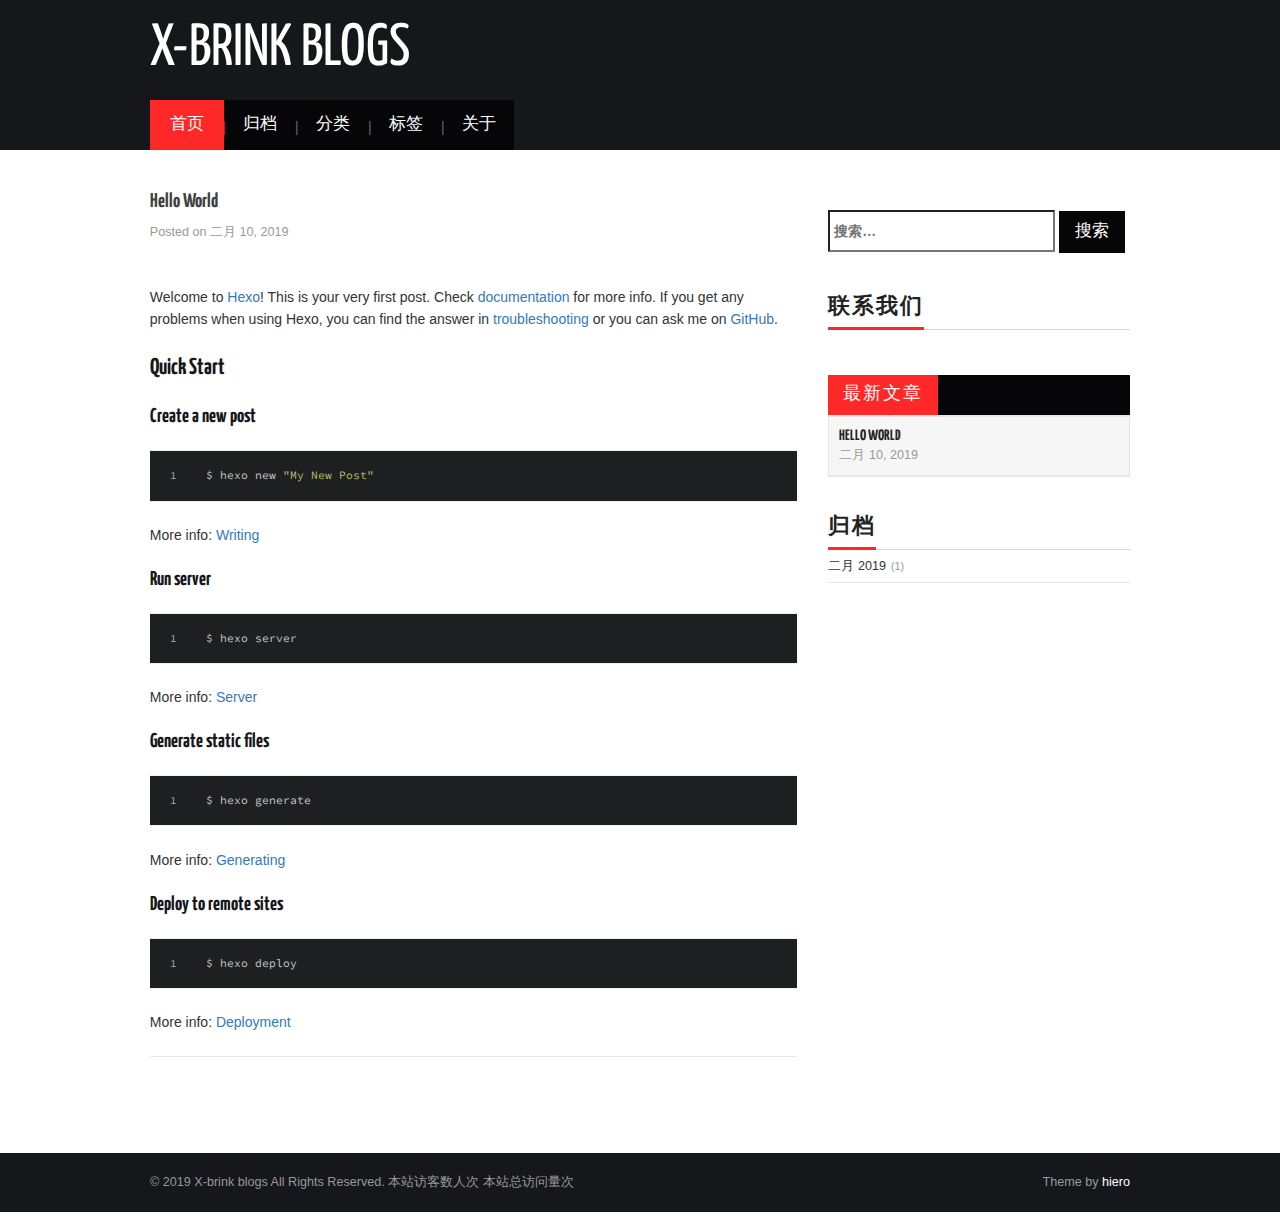
==== index.html @ fdfcb232 "Site updated: 2019-03-06 11:02:57" ====
<!DOCTYPE html>
<html>
<head><meta name="generator" content="Hexo 3.8.0">
  <meta charset="utf-8">

  <!-- PACE Progress Bar START -->
  
    <script src="https://raw.githubusercontent.com/HubSpot/pace/v1.0.2/pace.min.js"></script>
    <link rel="stylesheet" href="https://github.com/HubSpot/pace/raw/master/themes/orange/pace-theme-flash.css">
  
  

  <!-- PACE Progress Bar START -->

  
  <title>X-brink blogs</title>
  <meta name="viewport" content="width=device-width, initial-scale=1, maximum-scale=1">
  
  
  
  
  <meta property="og:type" content="website">
<meta property="og:title" content="X-brink blogs">
<meta property="og:url" content="http://yoursite.com/index.html">
<meta property="og:site_name" content="X-brink blogs">
<meta property="og:locale" content="zh-CN">
<meta name="twitter:card" content="summary">
<meta name="twitter:title" content="X-brink blogs">
  
    <link rel="alternate" href="/atom.xml" title="X-brink blogs" type="application/atom+xml">
  
  <link rel="icon" href="/css/images/favicon.ico">
  
    <link href="//fonts.googleapis.com/css?family=Source+Code+Pro" rel="stylesheet" type="text/css">
  
  <link href="https://fonts.googleapis.com/css?family=Open+Sans|Montserrat:700" rel="stylesheet" type="text/css">
  <link href="https://fonts.googleapis.com/css?family=Roboto:400,300,300italic,400italic" rel="stylesheet" type="text/css">
  <link href="https://cdn.bootcss.com/font-awesome/4.6.3/css/font-awesome.min.css" rel="stylesheet">
  <style type="text/css">
    @font-face{font-family:futura-pt;src:url(https://use.typekit.net/af/9749f0/00000000000000000001008f/27/l?subset_id=2&fvd=n5) format("woff2");font-weight:500;font-style:normal;}
    @font-face{font-family:futura-pt;src:url(https://use.typekit.net/af/90cf9f/000000000000000000010091/27/l?subset_id=2&fvd=n7) format("woff2");font-weight:500;font-style:normal;}
    @font-face{font-family:futura-pt;src:url(https://use.typekit.net/af/8a5494/000000000000000000013365/27/l?subset_id=2&fvd=n4) format("woff2");font-weight:lighter;font-style:normal;}
    @font-face{font-family:futura-pt;src:url(https://use.typekit.net/af/d337d8/000000000000000000010095/27/l?subset_id=2&fvd=i4) format("woff2");font-weight:400;font-style:italic;}</style>
    
  <link rel="stylesheet" id="athemes-headings-fonts-css" href="//fonts.googleapis.com/css?family=Yanone+Kaffeesatz%3A200%2C300%2C400%2C700&amp;ver=4.6.1" type="text/css" media="all">
  <link rel="stylesheet" href="/css/style.css">

  <script src="https://code.jquery.com/jquery-3.1.1.min.js"></script>

  <!-- Bootstrap core CSS -->
  <link rel="stylesheet" href="https://netdna.bootstrapcdn.com/bootstrap/3.0.2/css/bootstrap.min.css">
  <link rel="stylesheet" href="/css/hiero.css">
  <link rel="stylesheet" href="/css/glyphs.css">
  

  <!-- Custom CSS -->
  <link rel="stylesheet" href="/css/my.css">
  <!-- Google Adsense -->
  
</head>
</html>
<script>
var themeMenus = {};

  themeMenus["/"] = "首页"; 

  themeMenus["/archives"] = "归档"; 

  themeMenus["/categories"] = "分类"; 

  themeMenus["/tags"] = "标签"; 

  themeMenus["/about"] = "关于"; 

</script>


  <body>


  <header id="allheader" class="site-header" role="banner">
  <div class="clearfix container">
      <div class="site-branding">

          <h1 class="site-title">
            
              <a href="/" title="X-brink blogs" rel="home"> X-brink blogs </a>
            
          </h1>

          
            
          <nav id="main-navigation" class="main-navigation" role="navigation">
            <a class="nav-open">Menu</a>
            <a class="nav-close">Close</a>
            <div class="clearfix sf-menu">

              <ul id="main-nav" class="nmenu sf-js-enabled">
                    
                      <li class="menu-item menu-item-type-custom menu-item-object-custom menu-item-home menu-item-1663"> <a class="" href="/">首页</a> </li>
                    
                      <li class="menu-item menu-item-type-custom menu-item-object-custom menu-item-home menu-item-1663"> <a class="" href="/archives">归档</a> </li>
                    
                      <li class="menu-item menu-item-type-custom menu-item-object-custom menu-item-home menu-item-1663"> <a class="" href="/categories">分类</a> </li>
                    
                      <li class="menu-item menu-item-type-custom menu-item-object-custom menu-item-home menu-item-1663"> <a class="" href="/tags">标签</a> </li>
                    
                      <li class="menu-item menu-item-type-custom menu-item-object-custom menu-item-home menu-item-1663"> <a class="" href="/about">关于</a> </li>
                    
              </ul>
            </div>
          </nav>


      </div>
  </div>
</header>


  <div id="originBgDiv" style="background: #fff; width: 100%;">

      <div style="max-height:600px; overflow: hidden;  display: flex; display: -webkit-flex; align-items: center;">
        <img id="originBg" width="100%" alt="" src="">
      </div>

  </div>

  <script>
  function setAboutIMG(){
      var imgUrls = "css/images/pose.jpg,https://source.unsplash.com/collection/954550/1920x1080".split(",");
      var random = Math.floor((Math.random() * imgUrls.length ));
      if (imgUrls[random].startsWith('http') || imgUrls[random].indexOf('://') >= 0) {
        document.getElementById("originBg").src=imgUrls[random];
      } else {
        document.getElementById("originBg").src='/' + imgUrls[random];
      }
  }
  bgDiv=document.getElementById("originBgDiv");
  if(location.pathname.match('about')){
    setAboutIMG();
    bgDiv.style.display='block';
  }else{
    bgDiv.style.display='none';
  }
  </script>



  <div id="container">
    <div id="wrap">
            
      <div id="content" class="outer">
        
          <section id="main">
  
    <article id="post-hello-world" class="article article-type-post" itemscope="" itemprop="blogPost">
  <div id="articleInner" class="clearfix post-1016 post type-post status-publish format-standard has-post-thumbnail hentry category-template-2 category-uncategorized tag-codex tag-edge-case tag-featured-image tag-image tag-template">
    
    
      <header class="article-header">
        
  
    <h1 class="thumb" itemprop="name">
      <a class="article-title" href="/2019/02/10/hello-world/">Hello World</a>
    </h1>
  

      </header>
    
    <div class="article-meta">
      
	Posted on <a href="/2019/02/10/hello-world/" class="article-date">
	  <time datetime="2019-02-10T03:31:06.310Z" itemprop="datePublished">二月 10, 2019</time>
	</a>

      
    </div>
    <div class="article-entry" itemprop="articleBody">
      
        <p>Welcome to <a href="https://hexo.io/" target="_blank" rel="noopener">Hexo</a>! This is your very first post. Check <a href="https://hexo.io/docs/" target="_blank" rel="noopener">documentation</a> for more info. If you get any problems when using Hexo, you can find the answer in <a href="https://hexo.io/docs/troubleshooting.html" target="_blank" rel="noopener">troubleshooting</a> or you can ask me on <a href="https://github.com/hexojs/hexo/issues" target="_blank" rel="noopener">GitHub</a>.<br><img src="http://images0.cnitblog.com/cnitblog_com/lily/1972/o_OOBase.gif" alt=""></p>
<h2 id="Quick-Start"><a href="#Quick-Start" class="headerlink" title="Quick Start"></a>Quick Start</h2><h3 id="Create-a-new-post"><a href="#Create-a-new-post" class="headerlink" title="Create a new post"></a>Create a new post</h3><figure class="highlight bash"><table><tr><td class="gutter"><pre><span class="line">1</span><br></pre></td><td class="code"><pre><span class="line">$ hexo new <span class="string">"My New Post"</span></span><br></pre></td></tr></table></figure>
<p>More info: <a href="https://hexo.io/docs/writing.html" target="_blank" rel="noopener">Writing</a></p>
<h3 id="Run-server"><a href="#Run-server" class="headerlink" title="Run server"></a>Run server</h3><figure class="highlight bash"><table><tr><td class="gutter"><pre><span class="line">1</span><br></pre></td><td class="code"><pre><span class="line">$ hexo server</span><br></pre></td></tr></table></figure>
<p>More info: <a href="https://hexo.io/docs/server.html" target="_blank" rel="noopener">Server</a></p>
<h3 id="Generate-static-files"><a href="#Generate-static-files" class="headerlink" title="Generate static files"></a>Generate static files</h3><figure class="highlight bash"><table><tr><td class="gutter"><pre><span class="line">1</span><br></pre></td><td class="code"><pre><span class="line">$ hexo generate</span><br></pre></td></tr></table></figure>
<p>More info: <a href="https://hexo.io/docs/generating.html" target="_blank" rel="noopener">Generating</a></p>
<h3 id="Deploy-to-remote-sites"><a href="#Deploy-to-remote-sites" class="headerlink" title="Deploy to remote sites"></a>Deploy to remote sites</h3><figure class="highlight bash"><table><tr><td class="gutter"><pre><span class="line">1</span><br></pre></td><td class="code"><pre><span class="line">$ hexo deploy</span><br></pre></td></tr></table></figure>
<p>More info: <a href="https://hexo.io/docs/deployment.html" target="_blank" rel="noopener">Deployment</a></p>

      
    </div>
 
    <footer class="entry-meta entry-footer">
	<!-- 版权声明 下面三行代码是要添加内容 -->
	
	<!-- 分类和标签 -->
	
	
      
      
	  <!-- 打赏部分 -->
      
            
      
    </footer>
  </div>
  
</article>

<!-- Table of Contents -->

    

  


</section>
          <aside id="sidebar">
  
    <div class="widget-wrap" style="margin: 20px 0;">
	<div id="search-form-wrap">

    <form class="search-form">
        <label style="width: 75%;">
            <span class="screen-reader-text">Search for:</span>
            <input type="search" class="search-field" style="height: 42px;" placeholder=" 搜索…" value="" name="s" title="Search for:">
        </label>
        <input type="submit" class="search-form-submit" value="搜索">
    </form>
    <div class="ins-search">
    <div class="ins-search-mask"></div>
    <div class="ins-search-container">
        <div class="ins-input-wrapper">
            <input type="text" class="ins-search-input" placeholder="请输入关键词...">
            <span class="ins-close ins-selectable"><i class="fa fa-times-circle"></i></span>
        </div>
        <div class="ins-section-wrapper">
            <div class="ins-section-container"></div>
        </div>
    </div>
</div>
<script>
(function (window) {
    var INSIGHT_CONFIG = {
        TRANSLATION: {
            POSTS: '文章',
            PAGES: '页面',
            CATEGORIES: '分类',
            TAGS: '标签',
            UNTITLED: '(无标题)',
        },
        ROOT_URL: '/',
        CONTENT_URL: '/content.json',
    };
    window.INSIGHT_CONFIG = INSIGHT_CONFIG;
})(window);
</script>
<script src="/js/insight.js"></script>

</div>
</div>
  
    
  <div class="widget-wrap">
    <h3 class="widget-title">联系我们</h3>
    <div class="widget widget_athemes_social_icons">

    	<ul class="clearfix widget-social-icons">   
    	
          
     			  <li><a href="https://github.com/X-brink" title="Github"><i class="fa fa-github" aria-hidden="true"></i></a></li> 
          
   		
          
     			  <li><a href="http://weibo.com/xbrink" title="Weibo"><i class="fa fa-weibo" aria-hidden="true"></i></a></li> 
          
   		
          
     			  <li><a href="iexiangshang@gmail.com" title="Google-plus"><i class="fa fa-google-plus" aria-hidden="true"></i></a></li> 
          
   		
          
            <li><a href="mailto:iexiangshang@163.com?subject=请联系我&body=我能帮你什么" title="email"><i class="fa fa-envelope" aria-hidden="true"></i></a></li> 
          
   		
   		</ul>


   		<!--
   		<ul class="clearfix widget-social-icons">   		
   		<li class="widget-si-twitter"><a href="http://twitter.com" title="Twitter"><i class="ico-twitter"></i></a></li> 
		<li class="widget-si-facebook"><a href="http://facebook.com" title="Facebook"><i class="ico-facebook"></i></a></li>
			<li class="widget-si-gplus"><a href="http://plus.google.com" title="Google+"><i class="ico-gplus"></i></a></li>
			<li class="widget-si-pinterest"><a href="http://pinterest.com" title="Pinterest"><i class="ico-pinterest"></i></a></li>
			<li class="widget-si-flickr"><a href="http://flickr.com" title="Flickr"><i class="ico-flickr"></i></a></li>
			<li class="widget-si-instagram"><a href="http://instagram.com" title="Instagram"><i class="ico-instagram"></i></a></li>
		</ul> -->

    </div>
  </div>


  
    
  <div class="widget_athemes_tabs">
    <ul id="widget-tab" class="clearfix widget-tab-nav">
      <li class="active"><a>最新文章</a></li>
    </ul>
    <div class="widget">
      <ul>
        
          <li class="clearfix">

            
              <div class="widget-entry-summary" style="margin: 0;">
            

              <h6 style="margin: 0;"><a href="/2019/02/10/hello-world/">Hello World</a></h6>
              <span>二月 10, 2019</span>
            </div>

          </li>
        
      </ul>
    </div>
  </div>

  
    

  
    

  
    
  
    
  <div class="widget-wrap">
    <h3 class="widget-title">归档</h3>

    <div class="widget">
      <ul class="archive-list"><li class="archive-list-item"><a class="archive-list-link" href="/archives/2019/02/">二月 2019</a><span class="archive-list-count">1</span></li></ul>
    </div>
  </div>


  
</aside>
        
      </div>
      <footer id="footer" class="site-footer">
  

  <div class="clearfix container">
      <div class="site-info">
	      &copy; 2019 X-brink blogs All Rights Reserved.
          
            <span id="busuanzi_container_site_uv">
              本站访客数<span id="busuanzi_value_site_uv"></span>人次  
              本站总访问量<span id="busuanzi_value_site_pv"></span>次
            </span>
          
      </div>
      <div class="site-credit">
        Theme by <a href="https://github.com/iTimeTraveler/hexo-theme-hiero" target="_blank">hiero</a>
      </div>
  </div>
</footer>


<!-- min height -->

<script>
    var contentdiv = document.getElementById("content");

    contentdiv.style.minHeight = document.body.offsetHeight - document.getElementById("allheader").offsetHeight - document.getElementById("footer").offsetHeight + "px";
</script>

<!-- Custome JS -->
<script src="/js/my.js"></script>
    </div>
    <!-- <nav id="mobile-nav">
  
    <a href="/" class="mobile-nav-link">Home</a>
  
    <a href="/archives" class="mobile-nav-link">Archives</a>
  
    <a href="/categories" class="mobile-nav-link">Categories</a>
  
    <a href="/tags" class="mobile-nav-link">Tags</a>
  
    <a href="/about" class="mobile-nav-link">About</a>
  
</nav> -->
    

<!-- mathjax config similar to math.stackexchange -->

<script type="text/x-mathjax-config">
  MathJax.Hub.Config({
    tex2jax: {
      inlineMath: [ ['$','$'], ["\\(","\\)"] ],
      processEscapes: true
    }
  });
</script>

<script type="text/x-mathjax-config">
    MathJax.Hub.Config({
      tex2jax: {
        skipTags: ['script', 'noscript', 'style', 'textarea', 'pre', 'code']
      }
    });
</script>

<script type="text/x-mathjax-config">
    MathJax.Hub.Queue(function() {
        var all = MathJax.Hub.getAllJax(), i;
        for(i=0; i < all.length; i += 1) {
            all[i].SourceElement().parentNode.className += ' has-jax';
        }
    });
</script>

<script type="text/javascript" src="https://cdnjs.cloudflare.com/ajax/libs/mathjax/2.7.4/MathJax.js?config=TeX-AMS-MML_HTMLorMML">
</script>



  <link rel="stylesheet" href="https://cdnjs.cloudflare.com/ajax/libs/fancybox/2.1.5/jquery.fancybox.min.css">
  <script src="https://cdnjs.cloudflare.com/ajax/libs/fancybox/2.1.5/jquery.fancybox.min.js"></script>


<script src="/js/scripts.js"></script>
<script src="https://stackpath.bootstrapcdn.com/bootstrap/3.3.7/js/bootstrap.min.js"></script>
<script src="/js/main.js"></script>







  <div style="display: none;">
    <script src="https://s95.cnzz.com/z_stat.php?id=1260716016&web_id=1260716016" language="JavaScript"></script>
  </div>



	<script async src="https://dnqof95d40fo6.cloudfront.net/atw7f8.js">
	</script>






  </div>

  <a id="rocket" href="#top" class=""></a>
  <script type="text/javascript" src="/js/totop.js" async=""></script>
</body>
</html>
---- css/style.css ----
body {
  width: 100%;
}
body:before,
body:after {
  content: "";
  display: table;
}
body:after {
  clear: both;
}
html,
body,
div,
span,
applet,
object,
iframe,
h1,
h2,
h3,
h4,
h5,
h6,
p,
blockquote,
pre,
a,
abbr,
acronym,
address,
big,
cite,
code,
del,
dfn,
em,
img,
ins,
kbd,
q,
s,
samp,
small,
strike,
strong,
sub,
sup,
tt,
var,
dl,
dt,
dd,
ol,
ul,
li,
fieldset,
form,
label,
legend,
table,
caption,
tbody,
tfoot,
thead,
tr,
th,
td {
  margin: 0;
  padding: 0;
  border: 0;
  outline: 0;
  font-weight: inherit;
  font-style: inherit;
  font-family: inherit;
  font-size: 100%;
  vertical-align: baseline;
}
body {
  line-height: 1;
  color: #000;
  background: #fff;
}
ol,
ul {
  list-style: none;
}
table {
  border-collapse: separate;
  border-spacing: 0;
  vertical-align: middle;
}
caption,
th,
td {
  text-align: left;
  font-weight: normal;
  vertical-align: middle;
}
a img {
  border: none;
}
input,
button {
  margin: 0;
  padding: 0;
}
input::-moz-focus-inner,
button::-moz-focus-inner {
  border: 0;
  padding: 0;
}
@font-face {
  font-family: "微软雅黑";
  font-style: normal;
  font-weight: normal;
  src: url("fonts/fontawesome-webfont.eot?v=#4.0.3");
  src: url("fonts/fontawesome-webfont.eot?#iefix&v=#4.0.3") format("embedded-opentype"), url("fonts/fontawesome-webfont.woff?v=#4.0.3") format("woff"), url("fonts/fontawesome-webfont.ttf?v=#4.0.3") format("truetype"), url("fonts/fontawesome-webfont.svg#fontawesomeregular?v=#4.0.3") format("svg");
}
html,
body {
  height: 100%;
}
body {
  background: #fff;
  font: 14px Arial, Helvetica, sans-serif, "Hiragino Sans GB", "Hiragino Sans GB W3", Microsoft JhengHei;
  -webkit-text-size-adjust: 100%;
  text-rendering: optimizelegibility;
}
.article-entry h2,
.article-entry h3,
.article-entry h4,
.article-entry h5,
.article-entry h6 {
  color: #16171b;
}
#rocket {
  position: fixed;
  right: 50px;
  bottom: 50px;
  display: block;
  visibility: hidden;
  width: 26px;
  height: 48px;
  background: url("https://image.ibb.co/d9pvfU/rocket.png") no-repeat 50% 0;
  opacity: 0;
  -webkit-transition: visibility 0.6s cubic-bezier(0.6, 0.04, 0.98, 0.335), opacity 0.6s cubic-bezier(0.6, 0.04, 0.98, 0.335), -webkit-transform 0.6s cubic-bezier(0.6, 0.04, 0.98, 0.335);
  -moz-transition: visibility 0.6s cubic-bezier(0.6, 0.04, 0.98, 0.335), opacity 0.6s cubic-bezier(0.6, 0.04, 0.98, 0.335), -moz-transform 0.6s cubic-bezier(0.6, 0.04, 0.98, 0.335);
  -webkit-transition: visibility 0.6s cubic-bezier(0.6, 0.04, 0.98, 0.335), opacity 0.6s cubic-bezier(0.6, 0.04, 0.98, 0.335), -webkit-transform 0.6s cubic-bezier(0.6, 0.04, 0.98, 0.335);
  -moz-transition: visibility 0.6s cubic-bezier(0.6, 0.04, 0.98, 0.335), opacity 0.6s cubic-bezier(0.6, 0.04, 0.98, 0.335), -moz-transform 0.6s cubic-bezier(0.6, 0.04, 0.98, 0.335);
  -ms-transition: visibility 0.6s cubic-bezier(0.6, 0.04, 0.98, 0.335), opacity 0.6s cubic-bezier(0.6, 0.04, 0.98, 0.335), -ms-transform 0.6s cubic-bezier(0.6, 0.04, 0.98, 0.335);
  transition: visibility 0.6s cubic-bezier(0.6, 0.04, 0.98, 0.335), opacity 0.6s cubic-bezier(0.6, 0.04, 0.98, 0.335), transform 0.6s cubic-bezier(0.6, 0.04, 0.98, 0.335);
}
@media screen and (max-width: 479px) {
  #rocket {
    right: 12px;
    bottom: 20px;
  }
}
#rocket #rocket i {
  display: block;
  margin-top: 48px;
  height: 14px;
  background: url("https://image.ibb.co/d9pvfU/rocket.png") no-repeat 50% -48px;
  opacity: 0.5;
  -webkit-transition: -webkit-transform 0.2s;
  -moz-transition: -moz-transform 0.2s;
  -webkit-transition: -webkit-transform 0.2s;
  -moz-transition: -moz-transform 0.2s;
  -ms-transition: -ms-transform 0.2s;
  transition: transform 0.2s;
  -webkit-transform-origin: 50% 0;
  -moz-transform-origin: 50% 0;
  -webkit-transform-origin: 50% 0;
  -moz-transform-origin: 50% 0;
  -ms-transform-origin: 50% 0;
  transform-origin: 50% 0;
}
#rocket:hover {
  background-position: 50% -62px;
}
#rocket:hover i {
  background-position: 50% 100%;
  -webkit-animation: flaming 0.7s infinite;
  -moz-animation: flaming 0.7s infinite;
  -webkit-animation: flaming 0.7s infinite;
  -moz-animation: flaming 0.7s infinite;
  -ms-animation: flaming 0.7s infinite;
  animation: flaming 0.7s infinite;
}
#rocket.show {
  visibility: visible;
  opacity: 1;
}
#rocket.launch {
  background-position: 50% -62px;
  opacity: 0;
  -webkit-transform: translateY(-500px);
  -moz-transform: translateY(-500px);
  -ms-transform: translateY(-500px);
  -webkit-transform: translateY(-500px);
  -moz-transform: translateY(-500px);
  -ms-transform: translateY(-500px);
  transform: translateY(-500px);
  pointer-events: none;
}
#rocket.launch i {
  background-position: 50% 100%;
  -webkit-transform: scale(1.4, 3.2);
  -moz-transform: scale(1.4, 3.2);
  -webkit-transform: scale(1.4, 3.2);
  -moz-transform: scale(1.4, 3.2);
  -ms-transform: scale(1.4, 3.2);
  transform: scale(1.4, 3.2);
}
.outer {
  max-width: 1040px;
  margin: 40px auto;
  padding: 0 20px;
}
.outer:before,
.outer:after {
  content: "";
  display: table;
}
.outer:after {
  clear: both;
}
.inner {
  display: inline;
  float: left;
  width: 98.0392156862745%;
  margin: 0 0.980392156862745%;
}
.left,
.alignleft {
  float: left;
}
.right,
.alignright {
  float: right;
}
.clear {
  clear: both;
}
#container {
  position: relative;
}
.mobile-nav-on {
  overflow: hidden;
}
#wrap {
  width: 100%;
  top: 0;
  left: 0;
  -webkit-transition: 0.2s ease-out;
  -moz-transition: 0.2s ease-out;
  -ms-transition: 0.2s ease-out;
  transition: 0.2s ease-out;
  z-index: 1;
  background: #fff;
}
.mobile-nav-on #wrap {
  left: 280px;
}
@media screen and (min-width: 768px) {
  #main {
    display: inline;
    float: left;
    width: 64.70588235294117%;
    margin: 0 0.980392156862745%;
  }
}
.archive-year,
.archive-tag,
.archive-category,
.widget-title {
  text-decoration: none;
  text-transform: uppercase;
  letter-spacing: 2px;
  color: #999;
  margin-bottom: 1em;
  margin-left: 5px;
  line-height: 1em;
  font-weight: bold;
}
.article-inner {
  background: #fff;
  border: 1px solid #eef1f8;
  border-radius: 3px;
}
.article-inner-night {
  background: #1d1e1f;
}
.article-entry h1,
.widget h1 {
  font-size: 25px;
}
.article-entry h2,
.widget h2 {
  font-size: 23px;
}
.article-entry h3,
.widget h3 {
  font-size: 20px;
}
.article-entry h4,
.widget h4 {
  font-size: 17px;
}
.article-entry h5,
.widget h5 {
  font-size: 1em;
}
.article-entry h6,
.widget h6 {
  font-size: 1em;
  color: #999;
}
.article-entry hr,
.widget hr {
  border: 1px dashed #eef1f8;
}
.article-entry strong,
.widget strong {
  font-weight: bold;
}
.article-entry em,
.widget em,
.article-entry cite,
.widget cite {
  font-style: italic;
}
.article-entry sup,
.widget sup,
.article-entry sub,
.widget sub {
  font-size: 0.75em;
  line-height: 0;
  position: relative;
  vertical-align: baseline;
}
.article-entry sup,
.widget sup {
  top: -0.5em;
}
.article-entry sub,
.widget sub {
  bottom: -0.2em;
}
.article-entry small,
.widget small {
  font-size: 0.85em;
}
.article-entry acronym,
.widget acronym,
.article-entry abbr,
.widget abbr {
  border-bottom: 1px dotted;
}
.article-entry ul,
.widget ul,
.article-entry ol,
.widget ol,
.article-entry dl,
.widget dl {
  margin: 0 20px;
  line-height: 1.6em;
}
.article-entry ul ul,
.widget ul ul,
.article-entry ol ul,
.widget ol ul,
.article-entry ul ol,
.widget ul ol,
.article-entry ol ol,
.widget ol ol {
  margin-top: 0;
  margin-bottom: 0;
}
.article-entry ul,
.widget ul {
  list-style: circle;
}
.article-entry ol,
.widget ol {
  list-style: decimal;
}
.article-entry dt,
.widget dt {
  font-weight: bold;
}
.article {
  color: #555;
  margin: 0 0 40px 0;
}
@media screen and (max-width: 479px) {
  .article {
    width: 100% !important;
  }
}
@media screen and (min-width: 480px) and (max-width: 767px) {
  .article {
    width: 100% !important;
  }
}
.article-inner {
  overflow: hidden;
  border: 0px solid #eef1f8;
}
.article-inner-night {
  overflow: hidden;
  border: 0px solid #eef1f8;
}
.article-meta {
  margin: 7px 0 20px;
  color: #999;
  font-size: 0.9em;
}
.article-meta:before,
.article-meta:after {
  content: "";
  display: table;
}
.article-meta:after {
  clear: both;
}
.article-date {
  color: #999;
  text-align: center;
  font-weight: normal;
}
.article-date:hover {
  color: #ff2828;
}
.article-category {
  text-align: center;
  line-height: 1em;
  color: #ccc;
  margin-left: 8px;
}
.article-category:before {
  content: "\2022";
}
.article-category-link {
  display: inline;
  margin: 0;
  font-weight: normal;
}
.ico-folder:before {
  font-family: "FontAwesome";
  content: "\f07c";
  color: #333;
}
.article-category-link:hover {
  color: #ff2828;
}
.article-header h1 {
  margin: 0 0 3px 0;
  font-size: 20px;
  line-height: 1.2;
}
.article-header h1 a {
  color: #404040;
  text-decoration: none;
}
.article-title {
  text-decoration: none;
  font-weight: bold;
  color: #555;
  line-height: 1.1em;
  -webkit-transition: color 0.2s;
  -moz-transition: color 0.2s;
  -ms-transition: color 0.2s;
  transition: color 0.2s;
}
a.article-title:hover {
  color: #ff2828;
  text-decoration: none;
}
.article-entry {
  color: #333;
  padding: 0;
}
.article-entry:before,
.article-entry:after {
  content: "";
  display: table;
}
.article-entry:after {
  clear: both;
}
.article-entry p,
.article-entry table {
  line-height: 1.6em;
  margin: 1.6em 0;
}
.article-entry h1,
.article-entry h2,
.article-entry h3,
.article-entry h4,
.article-entry h5,
.article-entry h6 {
  font-weight: bold;
}
.article-entry h1,
.article-entry h2,
.article-entry h3,
.article-entry h4,
.article-entry h5,
.article-entry h6 {
  line-height: 1.1em;
  margin: 1.1em 0;
}
.article-entry a {
  color: color-link;
  text-decoration: none;
}
.article-entry a:hover {
  color: #ff2828;
  text-decoration: none;
}
.article-entry ul,
.article-entry ol,
.article-entry dl {
  margin-top: 1.6em;
  margin-bottom: 1.6em;
}
.article-entry img,
.article-entry video {
  max-width: 100%;
  height: auto;
  display: block;
  margin: auto;
}
.article-entry iframe {
  border: none;
}
.article-entry table {
  width: 100%;
  border-collapse: collapse;
  border-spacing: 0;
}
.article-entry th {
  font-weight: bold;
  border-bottom: 3px solid #eef1f8;
  padding-bottom: 0.5em;
}
.article-entry td {
  border-bottom: 1px solid #eef1f8;
  padding: 10px 0;
}
.article-entry blockquote {
  padding: 0.1px 20px;
  font-size: 1.1em;
  margin: 1.4em 0px;
  border-left: 0;
  background: #f3f5f9;
}
.article-entry blockquote:before {
  float: left;
  font-family: "FontAwesome";
  content: "\f10d";
  margin-left: -0.8em;
}
.article-entry blockquote:after {
  float: right;
  font-family: "FontAwesome";
  content: "\f10e";
  margin-right: -0.8em;
  margin-top: -1.5em;
}
.article-entry blockquote p {
  font-size: 14px;
}
.article-entry blockquote footer {
  font-size: 14px;
  margin: 1.6em 0;
  font-family: -apple-system, "Arial", BlinkMacSystemFont, "Segoe UI", "Roboto", "Oxygen", "Ubuntu", "Cantarell", "Fira Sans", "Droid Sans", "Helvetica Neue", sans-serif;
}
.article-entry blockquote footer cite:before {
  content: "—";
  padding: 0 0.5em;
}
.article-entry .pullquote {
  background: transparent;
  border-left: 0px;
  padding: 10px 25px;
  margin: 18px 0;
  font-style: italic;
  text-align: left;
  width: 45%;
  margin: 0;
}
.article-entry .pullquote p {
  font-family: Georgia, Microsoft JhengHei, "sans serif";
  font-size: 19px;
}
.article-entry .pullquote:before {
  float: left;
  font-family: "FontAwesome";
  content: "\f10d";
  margin-left: -0.5em;
}
.article-entry .pullquote:after {
  float: right;
  font-family: "FontAwesome";
  content: "\f10e";
  margin-right: -0.5em;
  margin-top: -1em;
}
.article-entry .pullquote.left {
  margin-left: 0.5em;
  margin-right: 1em;
}
.article-entry .pullquote.right {
  margin-right: 0.5em;
  margin-left: 1em;
}
.article-entry .caption {
  color: #999;
  display: block;
  font-size: 0.9em;
  margin-top: 0.5em;
  position: relative;
  text-align: center;
}
.article-entry .video-container {
  position: relative;
  padding-top: 56.25%;
  height: 0;
  overflow: hidden;
}
.article-entry .video-container iframe,
.article-entry .video-container object,
.article-entry .video-container embed {
  position: absolute;
  top: 0;
  left: 0;
  width: 100%;
  height: 100%;
  margin-top: 0;
}
.article-more-link {
  text-align: center;
}
.article-more-link a {
  color: #ff2828;
  display: inline-block;
  font-size: 0.9em;
  line-height: 1em;
  text-decoration: none;
  -webkit-transition: all 0.2s ease-in-out;
  -webkit-transition: all 0.2s ease-in-out;
  -moz-transition: all 0.2s ease-in-out;
  -ms-transition: all 0.2s ease-in-out;
  transition: all 0.2s ease-in-out;
}
.article-more-link a:hover {
  color: #333;
  text-decoration: none;
}
.article-footer {
  font-size: 0.85em;
  line-height: 1.6em;
  border-top: 1px solid #e6e6e6;
  padding-top: 1.6em;
  margin: 0 20px 20px;
}
.article-footer:before,
.article-footer:after {
  content: "";
  display: table;
}
.article-footer:after {
  clear: both;
}
.article-footer a {
  color: #999;
  text-decoration: none;
}
.article-footer a:hover {
  color: #333;
}
.article-tag-list {
  display: inline-block;
  margin: 0;
  -webkit-margin-before: 0;
  -webkit-margin-after: 0;
  -webkit-margin-start: 0px;
  -webkit-margin-end: 0px;
  -webkit-padding-start: 0px;
}
.ico-tags:before {
  font-family: "FontAwesome";
  content: "\f02c";
  color: #333;
  margin-left: 20px !important;
}
.article-tag-list-item {
  display: inline-block;
  margin-right: 8px;
}
.article-comment-link {
  float: right;
}
.article-comment-link:before {
  content: "\f075";
  font-family: FontAwesome;
  padding-right: 8px;
}
.article-share-link {
  cursor: pointer;
  float: right;
  margin-left: 20px;
}
.article-share-link:before {
  content: "\f064";
  font-family: FontAwesome;
  padding-right: 6px;
}
#article-nav {
  position: relative;
}
#article-nav:before,
#article-nav:after {
  content: "";
  display: table;
}
#article-nav:after {
  clear: both;
}
@media screen and (min-width: 768px) {
  #article-nav {
    margin: 50px 0;
  }
  #article-nav:before {
    width: 8px;
    height: 8px;
    position: absolute;
    top: 50%;
    left: 50%;
    margin-top: -4px;
    margin-left: -4px;
    content: "";
    border-radius: 50%;
    background: #eef1f8;
    -webkit-box-shadow: 0 1px 2px #fff;
    box-shadow: 0 1px 2px #fff;
  }
}
.article-nav-link-wrap {
  text-decoration: none;
  color: #999;
  -webkit-box-sizing: border-box;
  -moz-box-sizing: border-box;
  box-sizing: border-box;
  margin-top: 50px;
  text-align: center;
  display: block;
}
.article-nav-link-wrap:hover {
  color: #333;
}
@media screen and (min-width: 768px) {
  .article-nav-link-wrap {
    width: 50%;
    margin-top: 0;
  }
}
@media screen and (min-width: 768px) {
  #article-nav-newer {
    float: left;
    text-align: right;
    padding-right: 20px;
  }
}
@media screen and (min-width: 768px) {
  #article-nav-older {
    float: right;
    text-align: left;
    padding-left: 20px;
  }
}
.article-nav-caption {
  text-transform: uppercase;
  letter-spacing: 2px;
  color: #eef1f8;
  line-height: 1em;
  font-weight: bold;
}
#article-nav-newer .article-nav-caption {
  margin-right: -2px;
}
.article-nav-title {
  font-size: 0.85em;
  line-height: 1.6em;
  margin-top: 0.5em;
}
.article-share-box {
  position: absolute;
  display: none;
  background: #fff;
  -webkit-box-shadow: 1px 2px 10px rgba(0,0,0,0.2);
  box-shadow: 1px 2px 10px rgba(0,0,0,0.2);
  border-radius: 3px;
  margin-left: -145px;
  overflow: hidden;
  z-index: 1;
}
.article-share-box.on {
  display: block;
}
.article-share-input {
  width: 100%;
  background: none;
  -webkit-box-sizing: border-box;
  -moz-box-sizing: border-box;
  box-sizing: border-box;
  font: 14px -apple-system, "Arial", BlinkMacSystemFont, "Segoe UI", "Roboto", "Oxygen", "Ubuntu", "Cantarell", "Fira Sans", "Droid Sans", "Helvetica Neue", sans-serif;
  padding: 0 15px;
  color: #333;
  outline: none;
  border: 1px solid #eef1f8;
  border-radius: 3px 3px 0 0;
  height: 36px;
  line-height: 36px;
}
.article-share-links {
  background: #fff;
}
.article-share-links:before,
.article-share-links:after {
  content: "";
  display: table;
}
.article-share-links:after {
  clear: both;
}
.article-share-twitter,
.article-share-facebook,
.article-share-pinterest,
.article-share-google {
  width: 50px;
  height: 36px;
  display: block;
  float: left;
  position: relative;
  color: #999;
}
.article-share-twitter:before,
.article-share-facebook:before,
.article-share-pinterest:before,
.article-share-google:before {
  font-size: 20px;
  font-family: FontAwesome;
  width: 20px;
  height: 20px;
  position: absolute;
  top: 50%;
  left: 50%;
  margin-top: -10px;
  margin-left: -10px;
  text-align: center;
}
.article-share-twitter:hover,
.article-share-facebook:hover,
.article-share-pinterest:hover,
.article-share-google:hover {
  color: #fff;
}
.article-share-twitter:before {
  content: "\f099";
}
.article-share-twitter:hover {
  background: color-twitter;
}
.article-share-facebook:before {
  content: "\f09a";
}
.article-share-facebook:hover {
  background: color-facebook;
}
.article-share-pinterest:before {
  content: "\f0d2";
}
.article-share-pinterest:hover {
  background: color-pinterest;
}
.article-share-google:before {
  content: "\f0d5";
}
.article-share-google:hover {
  background: color-google;
}
.article-gallery {
  background: transparent;
  position: relative;
  margin-bottom: 40px;
}
.article-gallery-photos {
  position: relative;
  overflow: hidden;
}
.article-gallery-img {
  display: none;
  max-width: 100%;
}
.article-gallery-img:first-child {
  display: block;
}
.article-gallery-img.loaded {
  position: absolute;
  display: block;
}
.article-gallery-img img {
  display: block;
  max-width: 100%;
  margin: 0 auto;
}
.toc-article {
  position: absolute;
  border-left: rgba(88,88,88,0.1) 1px solid;
  padding: 1em 1em 0 1em;
  margin-left: 1em;
}
.toc-title {
  font-size: 120%;
}
.toc-title:before {
  font-family: "FontAwesome";
  content: "\f0ca";
  margin-right: 0.5em;
}
#toc {
  width: inherit;
  line-height: 1em;
  font-size: 0.9em;
  float: left;
  overflow: hidden;
}
@media screen and (max-width: 479px) {
  #toc {
    display: none;
  }
}
@media screen and (min-width: 480px) and (max-width: 767px) {
  #toc {
    display: none;
  }
}
.toc-fixed {
  position: fixed;
  top: 30px;
  margin-top: 0;
  max-height: 81%;
  overflow: hidden;
  z-index: 1;
}
.nav {
  padding: 0;
  margin: 1em;
  line-height: 1.8em;
}
.nav li a:hover,
.nav list-style-type none a:hover {
  background-color: transparent !important;
}
.nav .active > a {
  color: #ff2828;
}
.nav-link {
  font-family: "futura-pt", Helvetica, Arial, "Hiragino Sans GB", "Hiragino Sans GB W3", Microsoft JhengHei, WenQuanYi Micro Hei, "Microsoft YaHei", sans-serif;
  color: color-link;
  padding: 1px !important;
}
.nav-link:hover {
  color: #ff2828;
}
.nav-child {
  margin-left: 1em;
}
.nav-child .post-copyright {
  margin: 2em 0 0;
  padding: 0.5em 1em;
  border-left: 3px solid #ff1700;
  background-color: #f9f9f9;
  list-style: none;
}
.nav-child .post-copyright li {
  line-height: 30px;
}
#comments {
  padding: 20px;
  margin: 50px 0;
}
#comments a {
  color: color-link;
}
.archives-wrap {
  margin: 50px 0;
}
.archives {
  margin-left: 2em;
}
.archives:before,
.archives:after {
  content: "";
  display: table;
}
.archives:after {
  clear: both;
}
.archive-year-wrap {
  margin-bottom: 1em;
}
.archive-year-wrap h1 {
  font-size: 1.5em;
}
.archive-year {
  color: #16171b;
}
.archive-year:before {
  font-family: "FontAwesome";
  content: "\f273";
  margin-right: 0.2em;
}
.archives-tags-wrap blockquote {
  padding: 1em;
  margin: 1em 0 0 0;
  font-size: 1.2em;
  font-weight: bold;
  color: #16171b;
  text-align: center;
  border-left: 0px solid #ff2828;
  background: rgba(208,211,248,0.15);
}
.archives-tags-wrap blockquote a {
  color: #16171b;
  margin: 0.2em;
}
.archives-tags-wrap blockquote a:hover {
  color: #ff2828;
}
.archive-tag {
  text-transform: none;
  color: #16171b;
}
.archive-tag:before {
  font-family: "FontAwesome";
  content: "\f02c";
  margin-right: 0.2em;
}
.archives-category-wrap {
  margin: 1em 0;
}
.archives-category-wrap blockquote {
  padding: 1em;
  font-size: 1.1em;
  font-weight: bold;
  line-height: 1.7em;
  color: #ff2828;
  text-align: left;
  border-left: 0px solid #ff2828;
  background: rgba(208,211,248,0.15);
}
.archives-category-wrap blockquote a {
  color: #16171b;
  margin: 0.2em;
}
.archives-category-wrap blockquote a:hover {
  color: #ff2828;
}
.archives-category-wrap blockquote a:before {
  font-family: "FontAwesome";
  content: "\f0da";
  margin-right: 0.5em;
}
.archives-category-wrap blockquote .category-list-child {
  padding-left: 2em;
}
.archive-category {
  text-transform: none;
  color: #16171b;
}
.archive-category:before {
  font-family: "FontAwesome";
  content: "\f07c";
  margin-right: 0.3em;
}
.archives {
  -webkit-column-gap: 10px;
  -moz-column-gap: 10px;
  column-gap: 10px;
}
@media screen and (min-width: 480px) and (max-width: 767px) {
  .archives {
    -webkit-column-count: 1;
    -moz-column-count: 1;
    column-count: 1;
  }
}
@media screen and (min-width: 768px) {
  .archives {
    -webkit-column-count: 1;
    -moz-column-count: 1;
    column-count: 1;
  }
}
.archive-article {
  -webkit-column-break-inside: avoid;
  page-break-inside: avoid;
  overflow: hidden;
  break-inside: avoid-column;
}
.archive-article-inner {
  padding: 0px;
  margin-bottom: 0px;
}
.archive-article-title {
  font-size: 1.2em;
  text-decoration: none;
  color: #333;
  -webkit-transition: color 0.2s;
  -moz-transition: color 0.2s;
  -ms-transition: color 0.2s;
  transition: color 0.2s;
  line-height: 1.6em;
  border-left: 1px solid #16171b;
  padding-left: 15px;
}
.archive-article-title:hover {
  color: #ff2828;
}
.archive-article-footer {
  margin-top: 1em;
}
.archive-article-date {
  min-width: 85px;
  float: left;
  color: #999;
  text-decoration: none;
  line-height: 1.6em;
  margin-right: 15px;
  display: block;
  font-size: 1.1em;
  font-family: "futura-pt", Helvetica, Arial, "Hiragino Sans GB", "Hiragino Sans GB W3", Microsoft JhengHei, WenQuanYi Micro Hei, "Microsoft YaHei", sans-serif;
}
.archive-article-date:hover {
  color: #ff2828;
}
#page-nav {
  margin: 50px auto;
  background: #fff;
  border: 1px solid #eef1f8;
  border-radius: 3px;
  text-align: center;
  color: #999;
}
#page-nav:before,
#page-nav:after {
  content: "";
  display: table;
}
#page-nav:after {
  clear: both;
}
#page-nav a,
#page-nav span {
  padding: 10px 20px;
  line-height: 1;
}
#page-nav a {
  color: #999;
  text-decoration: none;
}
#page-nav a:hover {
  background: #ff2828;
  color: #fff;
}
#page-nav .prev {
  color: #fff;
  background: #16171b;
  float: left;
}
#page-nav .prev:before {
  font-family: "FontAwesome";
  content: "\f053";
  margin-right: 0.5em;
}
#page-nav .next {
  color: #fff;
  background: #16171b;
  float: right;
}
#page-nav .next:after {
  font-family: "FontAwesome";
  content: "\f054";
  margin-left: 0.5em;
}
#page-nav .page-number {
  display: inline-block;
}
@media screen and (max-width: 479px) {
  #page-nav .page-number {
    display: none;
  }
}
#page-nav .current {
  color: #333;
  font-weight: bold;
}
#page-nav .space {
  color: #eef1f8;
}
.article-entry pre,
.article-entry .highlight {
  background: #1d1f21;
  margin: 20px 0px;
  padding: 15px 20px;
  border-style: solid;
  border-color: #eef1f8;
  border-width: 1px 0;
  overflow: auto;
  color: #c5c8c6;
  font-size: 0.9em;
  line-height: 1em;
}
.article-entry .highlight .gutter pre,
.article-entry .gist .gist-file .gist-data .line-numbers {
  color: #666;
  font-size: 0.85em;
}
figure.highlight::-webkit-scrollbar {
  width: 10px;
  height: 10px;
}
figure.highlight::-webkit-scrollbar-thumb {
/*滚动条里面小方块*/
  border-radius: 5px;
  -webkit-box-shadow: inset 0 0 0px rgba(0,0,0,0.2);
  background: rgba(0,0,0,0.1);
}
figure.highlight::-webkit-scrollbar-track {
/*滚动条里面轨道*/
  -webkit-box-shadow: inset 0 0 0px rgba(0,0,0,0.2);
  border-radius: 0;
  background: rgba(0,0,0,0);
}
.article-entry pre,
.article-entry code {
  font-family: "Source Code Pro", Consolas, Monaco, Menlo, Consolas, monospace;
}
.article-entry code {
  background: rgba(208,211,248,0.2);
  color: #333;
  padding: 0 0.3em;
}
.article-entry pre code {
  background: none;
  text-shadow: none;
  padding: 0;
}
.article-entry .highlight pre {
  border: none;
  margin: 0;
  padding: 0;
}
.article-entry .highlight table {
  margin: 0;
  width: auto;
}
.article-entry .highlight td {
  border: none;
  padding: 0;
}
.article-entry .highlight figcaption {
  font-size: 0.85em;
  color: #969896;
  line-height: 1em;
  margin-bottom: 1em;
}
.article-entry .highlight figcaption:before,
.article-entry .highlight figcaption:after {
  content: "";
  display: table;
}
.article-entry .highlight figcaption:after {
  clear: both;
}
.article-entry .highlight figcaption a {
  float: right;
}
.article-entry .highlight .gutter {
  -webkit-user-select: none;
  -moz-user-select: none;
  -ms-user-select: none;
  -webkit-user-select: none;
  -moz-user-select: none;
  -ms-user-select: none;
  user-select: none;
}
.article-entry .highlight .gutter pre {
  color: #aaa;
  text-align: right;
  padding-right: 30px;
}
.article-entry .highlight .line {
  height: 1.7em;
  line-height: 1.7em;
}
.article-entry .highlight .line.marked {
  background: #373b41;
}
.article-entry .gist {
  margin: 0 -20px;
  border-style: solid;
  border-color: #eef1f8;
  border-width: 1px 0;
  background: #1d1f21;
  padding: 15px 20px 15px 0;
}
.article-entry .gist .gist-file {
  border: none;
  font-family: "Source Code Pro", Consolas, Monaco, Menlo, Consolas, monospace;
  margin: 0;
}
.article-entry .gist .gist-file .gist-data {
  background: none;
  border: none;
}
.article-entry .gist .gist-file .gist-data .line-numbers {
  background: none;
  border: none;
  padding: 0 20px 0 0;
}
.article-entry .gist .gist-file .gist-data .line-data {
  padding: 0 !important;
}
.article-entry .gist .gist-file .highlight {
  margin: 0;
  padding: 0;
  border: none;
}
.article-entry .gist .gist-file .gist-meta {
  background: #1d1f21;
  color: #969896;
  font: 0.85em -apple-system, "Arial", BlinkMacSystemFont, "Segoe UI", "Roboto", "Oxygen", "Ubuntu", "Cantarell", "Fira Sans", "Droid Sans", "Helvetica Neue", sans-serif;
  text-shadow: 0 0;
  padding: 0;
  margin-top: 1em;
  margin-left: 20px;
}
.article-entry .gist .gist-file .gist-meta a {
  color: color-link;
  font-weight: normal;
}
.article-entry .gist .gist-file .gist-meta a:hover {
  text-decoration: underline;
}
pre .comment,
pre .title {
  color: #969896;
}
pre .variable,
pre .attribute,
pre .tag,
pre .regexp,
pre .ruby .constant,
pre .xml .tag .title,
pre .xml .pi,
pre .xml .doctype,
pre .html .doctype,
pre .css .id,
pre .css .class,
pre .css .pseudo {
  color: #c66;
}
pre .number,
pre .preprocessor,
pre .built_in,
pre .literal,
pre .params,
pre .constant {
  color: #de935f;
}
pre .class,
pre .ruby .class .title,
pre .css .rules .attribute {
  color: #b5bd68;
}
pre .string,
pre .value,
pre .inheritance,
pre .header,
pre .ruby .symbol,
pre .xml .cdata {
  color: #b5bd68;
}
pre .css .hexcolor {
  color: #8abeb7;
}
pre .function,
pre .python .decorator,
pre .python .title,
pre .ruby .function .title,
pre .ruby .title .keyword,
pre .perl .sub,
pre .javascript .title,
pre .coffeescript .title {
  color: #81a2be;
}
pre .keyword,
pre .javascript .function {
  color: #b294bb;
}
@media screen and (max-width: 479px) {
  #mobile-nav {
    position: absolute;
    top: 0;
    left: 0;
    width: 100%;
    height: 100%;
    background: #191919;
    border-right: 1px solid #fff;
  }
}
@media screen and (max-width: 479px) {
  .mobile-nav-link {
    display: block;
    color: #999;
    text-decoration: none;
    padding: 15px 20px;
    font-weight: bold;
  }
  .mobile-nav-link:hover {
    color: #fff;
  }
}
.ins-search {
  display: none;
}
.ins-search.show {
  display: block;
}
.ins-selectable {
  cursor: pointer;
}
.ins-search-mask,
.ins-search-container {
  position: fixed;
}
.ins-search-mask {
  top: 0;
  left: 0;
  width: 100%;
  height: 100%;
  z-index: 100;
  background: rgba(0,0,0,0.5);
}
.ins-input-wrapper {
  position: relative;
}
.ins-search-input {
  width: 100%;
  border: none;
  outline: none;
  font-size: 16px;
  -webkit-box-shadow: none;
  box-shadow: none;
  font-weight: 200;
  border-radius: 0;
  background: #fff;
  line-height: 20px;
  -webkit-box-sizing: border-box;
  -moz-box-sizing: border-box;
  box-sizing: border-box;
  padding: 12px 28px 12px 20px;
  border-bottom: 1px solid #e2e2e2;
  font-family: "Microsoft Yahei Light", "Microsoft Yahei", Helvetica, Arial, sans-serif;
}
.ins-close {
  top: 50%;
  right: 6px;
  width: 20px;
  height: 20px;
  font-size: 16px;
  margin-top: -11px;
  position: absolute;
  text-align: center;
  display: inline-block;
}
.ins-close:hover {
  color: #16171b;
}
.ins-search-container {
  left: 50%;
  top: 100px;
  z-index: 101;
  bottom: 100px;
  -webkit-box-sizing: border-box;
  -moz-box-sizing: border-box;
  box-sizing: border-box;
  width: 540px;
  margin-left: -270px;
  border-top: 2px solid #ff2828;
}
@media screen and (max-width: 559px), screen and (max-height: 479px) {
  .ins-search-container {
    top: 0;
    left: 0;
    margin: 0;
    width: 100%;
    height: 100%;
    background: #f7f7f7;
  }
}
.ins-section-wrapper {
  left: 0;
  right: 0;
  top: 45px;
  bottom: 0;
  overflow-y: auto;
  position: absolute;
}
.ins-section-container {
  position: relative;
  background: #f7f7f7;
}
.ins-section {
  font-size: 14px;
  line-height: 16px;
}
.ins-section .ins-section-header,
.ins-section .ins-search-item {
  padding: 8px 15px;
}
.ins-section .ins-section-header {
  color: #9a9a9a;
  border-bottom: 1px solid #e2e2e2;
}
.ins-section .ins-slug {
  margin-left: 5px;
  color: #9a9a9a;
}
.ins-section .ins-slug:before {
  content: '(';
}
.ins-section .ins-slug:after {
  content: ')';
}
.ins-section .ins-search-item header,
.ins-section .ins-search-item .ins-search-preview {
  overflow: hidden;
  white-space: nowrap;
  text-overflow: ellipsis;
}
.ins-section .ins-search-item header .fa {
  margin-right: 8px;
}
.ins-section .ins-search-item .ins-search-preview {
  height: 15px;
  font-size: 12px;
  color: #9a9a9a;
  margin: 5px 0 0 20px;
}
.ins-section .ins-search-item:hover,
.ins-section .ins-search-item.active {
  color: #fff;
  background: #16171b;
}
.ins-section .ins-search-item:hover .ins-slug,
.ins-section .ins-search-item.active .ins-slug,
.ins-section .ins-search-item:hover .ins-search-preview,
.ins-section .ins-search-item.active .ins-search-preview {
  color: #fff;
}
#sidebar {
  padding-left: 12px;
}
@media screen and (min-width: 768px) {
  #sidebar {
    display: inline;
    float: left;
    width: 31.372549019607842%;
    margin: 0 0.980392156862745%;
  }
}
@media screen and (max-width: 479px) {
  #sidebar {
    display: none;
  }
}
.widget-wrap {
  margin: 30px 0;
}
.widget-title {
  letter-spacing: 0px;
  color: #222;
}
.widget {
  color: #777;
  background: transparent;
  border-width: 1px 0 0 0;
  border-style: solid;
  border-color: #d6d6d6;
}
.widget a {
  color: #555;
  text-decoration: none;
}
.widget a:hover {
  color: #ff2828;
  text-decoration: none;
}
.widget ul ul,
.widget ol ul,
.widget dl ul,
.widget ul ol,
.widget ol ol,
.widget dl ol,
.widget ul dl,
.widget ol dl,
.widget dl dl {
  margin-left: 15px;
  list-style: disc;
}
.widget_athemes_tabs .widget {
  border-width: 0;
}
.widget_athemes_tabs .widget ul {
  background: #f6f6f6;
  border: 1px solid #e6e6e6;
}
.widget_athemes_tabs .widget ul li {
  margin: 0;
  padding: 10px;
}
.widget_athemes_tabs .widget ul li a {
  margin: 0;
  font-size: 1.2em;
  text-transform: uppercase;
  line-height: 1.2;
  color: #222;
  font-weight: 700;
  font-family: "Yanone Kaffeesatz", "Microsoft YaHei Light", Arial, Helvetica, sans-serif;
}
.widget_athemes_tabs .widget ul li a:hover {
  color: #ff2828;
}
.widget {
  line-height: 1.6em;
  word-wrap: break-word;
  font-size: 0.9em;
}
.widget ul,
.widget ol {
  list-style: none;
  margin: 0;
}
.widget ul ul,
.widget ol ul,
.widget ul ol,
.widget ol ol {
  margin: 0 20px;
}
.widget ul ul,
.widget ol ul {
  list-style: disc;
}
.widget ul ol,
.widget ol ol {
  list-style: decimal;
}
.category-list-count,
.tag-list-count,
.archive-list-count {
  padding-left: 5px;
  color: #999;
  font-size: 0.85em;
}
.category-list-count:before,
.tag-list-count:before,
.archive-list-count:before {
  content: "(";
}
.category-list-count:after,
.tag-list-count:after,
.archive-list-count:after {
  content: ")";
}
.tagcloud a {
  margin-right: 5px;
  display: inline-block;
}
---- css/hiero.css ----
/*
Theme Name: Hiero
Theme URI: http://athemes.com/theme/hiero
Author: aThemes
Author URI: http://athemes.com
Description:  Hiero is an awesome magazine theme for your WordPress site feature bold colors and details to the content. Responsive layout, post thumbnails support, threaded comments and more.
Version: 1.7
License: GNU General Public License v3.0
License URI: license.txt
Tags: black, white, red, two-columns, fixed-layout, threaded-comments, full-width-template, custom-menu
*/


/* Global
----------------------------------------------- */
body {
	color: #333;
	font-weight: 400;
	font-family: Arial, Helvetica, Microsoft Yahei;
	line-height: 1.8;
	background: #fff;
	}

/* Headings */
h1, h2, h3, h4, h5, h6 {
	margin: 1.25em 0 .5em;
	color: #222;
	font-weight: normal;
	font-family: "Yanone Kaffeesatz", "Microsoft YaHei Light", Arial, Helvetica, sans-serif;
	line-height: 1.2em;
	}
h1 {
	font-size: 16px;
	font-size: 1.6rem;
	}
h2 {
	font-size: 14px;
	font-size: 1.4rem;
	}
h3 {
	font-size: 13px;
	font-size: 1.3rem;
	}
h4 {
	font-size: 12px;
	font-size: 1.2rem;
	}
h5 {
	font-size: 11px;
	font-size: 1.1rem;
	}
h6 {
	font-size: 10px;
	font-size: 1rem;
	}


/* Links */
a {
	outline: none;
	-webkit-transition: all 0.14s ease 0s; 
	   -moz-transition: all 0.14s ease 0s; 
		 -o-transition: all 0.14s ease 0s; 
	}

a:hover,
a:focus,
a:active {
	color: #333;
	}

/* Text Elements */
blockquote p {
	line-height: 1.6;
	}
dd {
	margin-bottom: 1em;
	}

/* Forms */
select,
textarea,
input[type="text"],
input[type="password"],
input[type="datetime"],
input[type="datetime-local"],
input[type="date"],
input[type="month"],
input[type="time"],
input[type="week"],
input[type="number"],
input[type="email"],
input[type="url"],
input[type="search"],
input[type="tel"],
input[type="color"],
.uneditable-input {
	color: #333;
	line-height: 26px;
	-webkit-border-radius: 0;
	   -moz-border-radius: 0;
			border-radius: 0;
	}
textarea {
	width: 80%;
	height: auto;
	}
textarea:focus,
input[type="text"]:focus,
input[type="password"]:focus,
input[type="datetime"]:focus,
input[type="datetime-local"]:focus,
input[type="date"]:focus,
input[type="month"]:focus,
input[type="time"]:focus,
input[type="week"]:focus,
input[type="number"]:focus,
input[type="email"]:focus,
input[type="url"]:focus,
input[type="search"]:focus,
input[type="tel"]:focus,
input[type="color"]:focus,
.uneditable-input:focus {
	outline: 0;
  /* IE6-9 */

	-webkit-box-shadow: none;
	   -moz-box-shadow: none;
			box-shadow: none;
	}
button,
a.button,
input[type="button"],
input[type="reset"],
input[type="submit"] {
	padding: 5px 15px;
	color: #fff;
	font-size: 1.2em;
	font-weight: 400;
	font-family: "Yanone Kaffeesatz", "方正姚体", Arial, Helvetica, sans-serif;
	line-height: 30px;
	text-transform: uppercase;
	background: #060608;
	border: 1px solid #060608;
	}
button:hover,
a.button:hover,
input[type="button"]:hover,
input[type="reset"]:hover,
input[type="submit"]:hover {
	background: #ff2828;
	border-color: #ff2828;
	}

/* Tables */
table {
	width: 100%;
	margin-bottom: 20px;
	}
table th,
table td {
	padding: 8px;
	line-height: 20px;
	text-align: left;
	vertical-align: top;
	border-top: 1px solid #ddd;
	}
table th {
	font-weight: bold;
	}
table thead th {
	vertical-align: bottom;
	}
table caption + thead tr:first-child th,
table caption + thead tr:first-child td,
table colgroup + thead tr:first-child th,
table colgroup + thead tr:first-child td,
table thead:first-child tr:first-child th,
table thead:first-child tr:first-child td {
	border-top: 0;
	}
table tbody + tbody {
	border-top: 2px solid #ddd;
	}

/* Make sure embeds and iframes fit their containers */
embed,
iframe,
object {
	max-width: 100%;
	}

/* Alignment */
.alignleft {
	display: inline;
	float: left;
	margin: 0 1.5em 1.5em 0;
	}
.alignright {
	display: inline;
	float: right;
	margin: 0 0 1.5em 1.5em;
	}
.aligncenter {
	clear: both;
	display: block;
	margin: 0 auto;
	}

/* Text meant only for screen readers */
.screen-reader-text {
	position: absolute !important;
	clip: rect(1px, 1px, 1px, 1px);
	}
.screen-reader-text:hover,
.screen-reader-text:active,
.screen-reader-text:focus {
	top: 0;
	left: 0;
	width: auto;
	height: auto;
	display: block;
	clip: auto !important;
	line-height: normal;
	text-decoration: none;
	z-index: 100000; /* Above WP toolbar */
	}

/* Clearing */
.clearfix:after {
	content: ".";
	display: block;
	height: 0;
	clear: both;
	visibility: hidden;
	}
.clearfix {
	display: inline-block;
	}
* html .clearfix {
	height: 1%;
	}
*:first-child+html .clearfix {
	min-height: 1px;
	}
.clearfix {
	display: block;
	}
.clear {
	clear: both;
	}

/* HEADER
----------------------------------------------- */
.site-header {
	padding: 20px 0 0;
	background: #16171b;
	}
.site-branding {
	float: left;
	}
.site-title {
	margin: 0;
	font-size: 4.25em;
	font-family: "Yanone Kaffeesatz", "Microsoft YaHei Light", Arial, Helvetica, sans-serif;
	text-transform: uppercase;
	line-height: 1;
	}
.site-title a {
	color: #fff;
	text-decoration: none;
	}
.site-description {
	color: #999;
	font-family: "Yanone Kaffeesatz", "Microsoft YaHei Light", Arial, Helvetica, sans-serif;
	text-transform: uppercase;
	letter-spacing: 1px;
	}

/* MENU
----------------------------------------------- */
.sf-menu ul {
	margin: 0;
	padding: 0;
	list-style: none;
	}
.sf-menu li ul {
	top: -999em;
	position: absolute;
	z-index: 99999;
	}
.sf-menu li:hover ul,
.sf-menu li.sfHover ul {
	top: 40px;
	}
.sf-menu li:hover li ul,
.sf-menu li.sfHover li ul {
	top: -999em;
	}
.sf-menu li li:hover ul,
.sf-menu li li.sfHover ul {
	top: 0;
	left: 170px;
	}
.sf-menu li li:hover li ul,
.sf-menu li li.sfHover li ul {
	top: -999em;
	}
.sf-menu li li li:hover ul,
.sf-menu li li li.sfHover ul {
	top: 0;
	left: 170px;
	}
.sf-menu li {
	float: left;
	position: relative;
	visibility:	inherit;
	}
.sf-menu li a {
	float: left;
	display: block;
	}
.sf-menu li:hover li a,
.sf-menu li.sfHover li a {
	width: 130px;
	}

#main-navigation {
	clear: both;
	padding: 20px 0 0;
	}
#main-navigation .sf-menu {
	background: #060608;
	}
#main-navigation .sf-menu > ul > li:after {
	width: 1px;
	float: left;
	margin: 15px 0 0;
	content: "|";
	display: block;
	color: #666;
	font-size: 1em;
	font-family: Arial, Helvetica, sans-serif;
	}
#main-navigation .sf-menu > ul > li:last-child:after {
	display: none;
	}
#main-navigation .sf-menu > ul > li:hover:after,
#main-navigation .sf-menu > ul > li.sfHover:after,
#main-navigation .sf-menu > ul > li.current_page_item:after,
#main-navigation .sf-menu > ul > li.current-menu-item:after {
	color: #ff2828;
	}
#main-navigation li a {
	margin: 0 -2px 0 0;
	padding: 0 20px;
	color: #fff;
	font-size: 1.2em;
	font-weight: 400;
	font-family: "Yanone Kaffeesatz", "方正姚体", Arial, Helvetica, sans-serif;
	text-decoration: none;
	text-transform: uppercase;
	line-height: 50px;
	}
#main-navigation li:hover ul,
#main-navigation li.sfHover ul {
	top: 50px;
	background: #ff2828;
	}
#main-navigation li li:hover ul,
#main-navigation li li.sfHover ul {
	top: 0;
	border-left: 1px solid #fd4848;
	}
#main-navigation li li {
	border-bottom: 1px solid #fd4848;
	}
#main-navigation li li a {
	color: #ffabab;
	}
#main-navigation li a:hover,
#main-navigation li.sfHover > a,
#main-navigation li.current_page_item > a,
#main-navigation li.current-menu-item > a,
#main-navigation li.current-menu-parent > a,
#main-navigation li.current-page-parent > a,
#main-navigation li.current-page-ancestor > a,
#main-navigation li.current_page_ancestor > a {
	color: #fff;
	background: #ff2828;
	}
#main-navigation li:hover li a,
#main-navigation li.sfHover li a {
	margin: 0;
	padding: 10px 20px;
	font-size: 1.1em;
	text-transform: none;
	line-height: normal;
	}
#main-navigation li:hover li a:hover,
#main-navigation li.sfHover li a:hover {
	background: #eb2121;
	}

/* Small Navigation */
.nav-open,
.nav-close {
	display: none;
	color: #eb2121;
	font-size: 1.2em;
	font-weight: 400;
	font-family: "Yanone Kaffeesatz", "方正姚体", Arial, Helvetica, sans-serif;
	text-decoration: none;
	text-transform: uppercase;
	line-height: 50px;
	letter-spacing: 1px;
	background: #060608;
	}
@media only screen and (max-width: 60em) {
	.nav-open {
		display: block;
		cursor: pointer;
		text-align: center;
		}
	#main-navigation:target > .nav-open {
		display: none;
		}
	#main-navigation:target > .nav-close {
		display: block;
		text-align: center;
		}
	#main-navigation > .sf-menu {
		position: relative;
		text-align: left;
		}
	#main-navigation > .sf-menu > ul {
		position: absolute;
		top: 0;
		left: 0;
		width: 100%;
		max-height: 0;
		text-align: center;
		overflow: hidden;
		background: #333;
		z-index: 1;
		}
	#main-navigation:target > .sf-menu > ul {
		max-height: 400px;
		}
	.main-navigation-open > .sf-menu > ul {
		max-height: 400px !important;
		}
	#main-navigation > .sf-menu > ul > li {
		float: none;
		display: block;
		border-bottom: 1px dotted #565656;
		}
	#main-navigation > .sf-menu > ul > li:after {
		display: none;
		}
	#main-navigation li a {
		float: none;
		display: block;
		color: #fff;
		}
	}


/* LAYOUT
----------------------------------------------- */
.container {
	width: 980px;
	padding: 0px;
	}
.content-area {
	width: 100%;
	float: left;
	}
.site-content {
	margin: 0 340px 0 0;
	}
.site-sidebar {
	width: 300px;
	float: left;
	margin: 0 0 0 -300px;
	}

/* CONTENT
----------------------------------------------- */
.site-main {
	padding: 40px 0;
	}
.site-content li {
	margin: 0 0 .75em;
	}
.site-content ul ul,
.site-content ul ol,
.site-content ol ol,
.site-content ol ul {
	margin-top: .75em;
	}

.sticky {
	}
.hentry {
	margin: 0 0 20px;
	-ms-word-wrap: break-word;
		word-wrap: break-word;
	}

.entry-header {
	margin: 0 0 20px;
	}
.entry-title {
	margin: 0 50px 3px 0;
	font-size: 2.4em;
	line-height: 1.2;
	}
.entry-title a {
	color: #222;
	text-decoration: none;
	}
.entry-title a:hover {
	color: #ff2828;
	}
.entry-meta {
	color: #999;
	font-size: .9em;
	}
.entry-meta a {
	color: #999;
	text-decoration: none;
	}
.entry-meta a:hover {
	color: #222;
	}
.entry-meta .cat-links {
	margin: 0 20px 0 0;
	}
.entry-meta [class^="ico-"]:before {
	margin-right: 5px;
	color: #333;
	}
.comments-link {
	float: right;
	margin: 5px 0 0;
	}
.comments-link a {
	padding: 4px 10px 6px;
	display: block;
	color: #fff;
	font-size: 1.4em;
	font-weight: 400;
	font-family: "Yanone Kaffeesatz", "方正姚体", Arial, Helvetica, sans-serif;
	text-decoration: none;
	line-height: 1;
	background: #ff2828;
	}
.entry-thumbnail {
	float: left;
	width: 250px;
	height: auto;
	margin: 0 20px 20px 0;
	border: 5px solid #e6e6e6;
	}
.single-thumbnail {
	margin-bottom: 20px;
}
.entry-thumbnail img {
	display: block;
	}
.entry-content {
	margin: 0 0 20px;
	}
.entry-summary {
	margin: 0 0 20px 260px;
	}
.entry-footer {
	clear: both;
	padding: 8px 0;
	border-top: 1px solid #e6e6e6;
	}
.more-link,
.page-links {
	margin: 15px 0 0;
	display: block;
	text-align: center;
	}
.post-password-required label {
	float: left;
	margin: 0 10px 0 0;
	}

.page-header {
	margin: 0 0 30px;
	padding: 15px 20px 5px;
	background: #f6f6f6;
	border: 1px solid #e6e6e6;
	}
.page-title {
	margin: 0 0 10px;
	font-size: 1.6em;
	text-transform: uppercase;
	letter-spacing: 2px;
	}

body.search .page .entry-footer {
	padding: 0;
	border-top: none;
	}

/* Author Box */
.author-info {
	margin: 0 0 30px;
	padding: 15px 20px;
	background: #f6f6f6;
	border: 1px solid #e6e6e6;
	}
.author-info .author-photo {
	float: left;
	margin: 0 30px 0 0;
	border: 5px solid #e6e6e6;
	}
.author-info .author-content {
	margin: 0 0 0 115px;
	}
.author-info .author-content h3 {
	margin: 0 0 10px;
	font-size: 1.4em;
	text-transform: uppercase;
	letter-spacing: 1px;
	}
.author-info .author-links a {
	margin: 0 20px 0 0;
	color: #999;
	font-size: .9em;
	font-family: "Yanone Kaffeesatz", "方正姚体", Arial, Helvetica, sans-serif;
	text-transform: uppercase;
	text-decoration: none;
	letter-spacing: 2px;
	}
.author-info .author-links a:hover {
	color: #333;
	}

/* Media
----------------------------------------------- */
.page-content img.wp-smiley,
.entry-content img.wp-smiley,
.comment-content img.wp-smiley {
	margin-bottom: 0;
	margin-top: 0;
	padding: 0;
	border: none;
	}
.wp-caption {
	border: 1px solid #d5d5d5;
	margin-bottom: 1.5em;
	max-width: 100%;
	}
.wp-caption img[class*="wp-image-"] {
	display: block;
	margin: 1.2% auto 0;
	max-width: 98%;
	}
.wp-caption-text {
	color: #999;
	font-style: italic;
	text-align: center;
	}
.wp-caption .wp-caption-text {
	margin: .5em 0;
	}
.site-content .gallery {
	margin-bottom: 1.5em;
	}
.gallery-caption {
	}
.site-content .gallery a img {
	border: none;
	height: auto;
	max-width: 90%;
	}
.site-content .gallery dd {
	margin: 0;
	}
.entry-attachment .attachment {
	margin: 0 0 15px;
	}

/* Navigation
----------------------------------------------- */
.site-content [class*="navigation"] {
	margin: 0 0 15px;
	overflow: hidden;
	}
[class*="navigation"] .nav-previous {
	width: 50%;
	float: left;
	}
[class*="navigation"] .nav-next {
	width: 50%;
	float: right;
	text-align: right;
	}
.site-content [class*="navigation"] a {
	display: inline-block;
	padding: 5px 15px;
	color: #fff;
	font-size: 1.3em;
	font-weight: 400;
	font-family: "Yanone Kaffeesatz", "方正姚体", Arial, Helvetica, sans-serif;
	text-transform: uppercase;
	text-decoration: none;
	line-height: 26px;
	background: #060608;
	}
.site-content [class*="navigation"] a:hover {
	background: #ff2828;
	}
.site-content [class*="navigation"] [class^="ico-"]:before {
	margin: 0;
	}

/* COMMENTS
----------------------------------------------- */
.comment-list {
	margin: 0 0 20px;
	padding: 0;
	list-style: none;
	}
.comment-list ul.children {
	margin: 0 0 0 50px;
	list-style: none;
	}
.comment-list li.comment,
.comment-list li.pingback {
	margin: 0;
	padding: 0;
	}
.comment-list li.pingback p {
	margin: 0;
	font-style: italic;
	}
.comment-list li.comment .comment-body {
	padding: 30px 0 20px;
	border-bottom: 1px solid #d6d6d6;
	}
.comment-list li.comment .comment-author .avatar {
	float: left;
	margin: 0 20px 0 0;
	display: block;
	}
.comment-list li.comment .comment-author .fn {
	color: #999;
	font-size: 1.2em;
	font-family: "Yanone Kaffeesatz", "方正姚体", Arial, Helvetica, sans-serif;
	text-transform: uppercase;
	}
.comment-list li.comment .comment-author .fn a {
	color: #333;
	text-decoration: none;
	}
.comment-list li.comment .comment-author .fn a:hover {
	color: #ff2828;
	}
.comment-list li.comment .comment-metadata {
	margin: 0 0 2px;
	font-size: .875em;
	}
.comment-list li.comment .comment-metadata a {
	color: #999;
	text-decoration: none;
	}
.comment-list li.comment .comment-metadata a:hover {
	color: #333;
	}
.comment-list li.comment .reply {
	float: right;
	}
.comment-list li.comment .reply a {
	color: #ff2828;
	font-size: .9em;
	font-weight: 300;
	font-family: "Yanone Kaffeesatz", "方正姚体", Arial, Helvetica, sans-serif;
	text-transform: uppercase;
	text-decoration: none;
	letter-spacing: 1px;
	}
.comment-list li.comment .reply a:hover {
	color: #333;
	}
.comment-content {
	clear: both;
	margin: 20px 0 0;
	}
.comment-content a {
	word-wrap: break-word;
	}
.bypostauthor {
	}

/* Comment Form */
#reply-title {
	margin: 20px 0 15px;
	padding: 0 0 15px;
	font-size: 1.5em;
	text-transform: uppercase;
	border-bottom: 1px solid #d6d6d6;
	}
#cancel-comment-reply-link {
	margin: 0 0 0 10px;
	color: #333;
	font-size: .9em;
	text-decoration: none;
	}
#commentform {
	margin: 0;
	padding: 0;
	}
#commentform label {
	font-size: 1.2em;
	font-family: "Yanone Kaffeesatz", "方正姚体", Arial, Helvetica, sans-serif;
	text-transform: uppercase;
	letter-spacing: 2px;
	}
#commentform textarea {
	height: 100px;
	}

/* WIDGETS
----------------------------------------------- */
.widget {
	margin: 0 0 30px;
	}
.widget-title {
	margin: 0;
	font-size: 1.6em;
	text-transform: uppercase;
	letter-spacing: 2px;
	margin: 0 0 -1px;
	display: inline-block;
	line-height: 40px;
	border-bottom: 3px solid #ff2828;
	}
.widget-title span {
	margin: 0 0 -1px;
	display: inline-block;
	line-height: 40px;
	border-bottom: 3px solid #ff2828;
	}

/* Make sure select elements fit in widgets */
.widget select {
	max-width: 100%;
	}

.widget ul {
	margin: 0 0 20px;
	padding: 0;
	list-style: none;
	}
.widget ul ul {
	margin: 6px 0 -7px;
	padding: 0 0 0 15px;
	border-top: 1px solid #e6e6e6;
	}
.widget li {
	padding: 6px 0;
	border-bottom: 1px solid #e6e6e6;
	}

.widget li a {
	color: #333;
	}
.widget li a:hover {
	color: #ff2828;
	}

/* Widget Text */
.widget_text .textwidget {
	margin: 15px 0 0;
	}

/* Widget Tabs */
.widget_athemes_tabs .widget-tab-nav {
	margin: 0;
	border-bottom: 1px solid #e6e6e6;
	background: #060608;
	*zoom: 1;
	}
.widget_athemes_tabs .widget-tab-nav li {
	float: left;
	margin: 0;
	padding: 0;
	text-align: center;
	border: none;
	}
.widget_athemes_tabs .widget-tab-nav li a {
	display: block;
	padding: 5px 15px;
	color: #999;
	font-size: 1.3em;
	font-family: "Yanone Kaffeesatz", "方正姚体", Arial, Helvetica, sans-serif;
	text-transform: uppercase;
	letter-spacing: 2px;
	line-height: 30px;
	background: #060608;
	border: none;
	border-radius: 0;
	}
.widget_athemes_tabs .widget-tab-nav li a:hover,
.widget_athemes_tabs .widget-tab-nav li a:focus {
	color: #fff;
	text-decoration: none;
	}
.widget_athemes_tabs .widget-tab-nav li.active a {
	color: #fff;
	background: #ff2828;
	}
.widget_athemes_tabs .widget-tab-content .tab-pane {
	margin: 0;
	display: none;
	background: #f6f6f6;
	border: 1px solid #e6e6e6;
	}
.widget_athemes_tabs .widget-tab-content .active {
	display: block;
	}
.widget_athemes_tabs .widget-tab-content .tab-pane ul {
	margin: 0;
	}
.widget_athemes_tabs .widget-tab-content .tab-pane li {
	margin: 0;
	padding: 10px;
	}
.widget_athemes_tabs .widget-entry-thumbnail {
	float: left;
	width: 56px;
	height: 56px;
	border: 3px solid #d6d6d6;
	position: relative;
    overflow: hidden;
	}
.widget_athemes_tabs .widget-entry-thumbnail img {
	width: auto;
    height: 50px;
    display: block;
    transform: translate(-50%,-50%);
    position: absolute;
    top: 50%;
    left: 50%;
	}
.widget_athemes_tabs .widget-entry-summary {
	margin: 3px 0 0 65px;
	}
.widget_athemes_tabs .widget-entry-content span,
.widget_athemes_tabs .widget-entry-summary span {
	color: #999;
	font-size: 1em;
	}
.widget_athemes_tabs .widget-entry-content h4,
.widget_athemes_tabs .widget-entry-summary h4 {
	margin: 0;
	font-size: 1.3em;
	text-transform: uppercase;
	line-height: 1.2;
	}
.widget_athemes_tabs .widget-entry-content h4 a,
.widget_athemes_tabs .widget-entry-summary h4 a {
	}
.widget_athemes_tabs .widget-entry-content h4 a:hover,
.widget_athemes_tabs .widget-entry-summary h4 a:hover {
	text-decoration: none;
	}
.widget_athemes_tabs #widget-tab-tags {
	padding: 10px;
	line-height: 1.4;
	}
.widget_athemes_tabs #widget-tab-tags a {
	color: #999;
	text-decoration: none;
	}
.widget_athemes_tabs #widget-tab-tags a:hover {
	color: #333;
	}

/* Widget oEmbed */
.widget_athemes_media_embed .widget-oembed-content {
	margin: 15px auto 5px;
	}
.widget_athemes_media_embed embed,
.widget_athemes_media_embed iframe,
.widget_athemes_media_embed object,
.widget_athemes_media_embed video {
	max-width: 100%;
	min-height: 200px;
	max-height: 250px;
	}
.widget_athemes_media_embed .widget-oembed-description {
	margin: 0 0 15px;
	}

/* Widget Social Icons */
.widget_athemes_social_icons li {
	float: left;
	margin: 15px 10px 0 0;
	padding: 0;
	text-align: center;
	border: none;
	}
.widget_athemes_social_icons li a {
	display: block;
	}
.widget_athemes_social_icons li a [class^="fa"]:before {
	width: 40px;
	margin: 0;
	color: #fff;
	font-size: 20px;
	line-height: 40px;
	background: #060608;
	}
.widget_athemes_social_icons li a:hover [class^="fa"]:before {
	background: #ff2828;
	}
.widget_athemes_social_icons li a:hover [class^="ico-"]:before {
	background: #ff2828;
	}

/* Widget Flickr */
.widget_athemes_flickr_stream .widget-flickr-stream {
	margin: 0 -6px;
	}
.widget_athemes_flickr_stream .flickr_badge_image {
	float: left;
	width: 55px;
	display: block;
	margin: 15px 6px 0 6px;
	border: 5px solid #e5e5e5;
	}
.widget_athemes_flickr_stream .flickr_badge_image img {
	display: block;
	}

/* Header Widgets */
.site-header .widget {
	float: right;
	clear: right;
	margin: 10px 0;
	text-align: right;
	}

/* SIDEBAR
----------------------------------------------- */
.site-sidebar {
	font-size: .9em;
	}

.site-sidebar .widget_search .search-form {
	margin: 15px 0;
	}
.site-sidebar .widget_search .search-field {
	float: left;
	width: 68%;
	margin: 0 10px 0 0;
	height: 42px;
    width: 100%;
	}
.site-sidebar .widget_search .search-submit {
	font-size: 1.3em;
	}

.site-sidebar .widget_archive select,
.site-sidebar .widget_categories select {
	width: 100%;
	height: 30px;
	margin: 15px 0 0;
	}

.search-field {
	height: 42px;
    width: 100%;
	}

/* SITE EXTRA
----------------------------------------------- */
.site-extra {
	padding: 20px 0;
	color: #666;
	font-size: .9em;
	background: #060608;
	}
.site-extra .widget li a {
	color: #999;
	text-decoration: none;
	}
.site-extra .widget li a:hover {
	color: #ff2828;
	}
.site-extra .pad {
	margin: 0 -15px;
	}
.site-extra .widget-area {
	float: left;
	width: 25%;
	}
.extra-one .widget-area {
	width: 100%;
	}
.extra-two .widget-area {
	width: 50%;
	}
.extra-three .widget-area {
	width: 33.3%;
	}
.site-extra .widget {
	margin: 0 15px 30px;
	padding: 0;
	border: none;
	}
.site-extra .widget-title {
	color: #999;
	border-bottom-color: #444;
	}
.site-extra .widget li {
	border-bottom-color: #111;
	}

.site-extra .widget_athemes_social_icons li a [class^="ico-"]:before {
	width: 25px;
	line-height: 25px;
	background: none;
	}
.site-extra .widget_athemes_social_icons li a:hover [class^="ico-"]:before {
	color: #ff2828;
	}

/* FOOTER
----------------------------------------------- */
.site-footer {
	padding: 18px 0;
	color: #999;
	font-size: .9em;
	background: #16171b;
	}
.site-footer a {
	color: #fff;
	text-decoration: none;
	}
.site-footer a:hover {
	color: #ff2828;
	}
.site-info {
	float: left;
	}
.site-credit {
	float: right;
	}

/* RESPONSIVE SUPPORT
----------------------------------------------- */
@media screen and (max-width: 960px) {
	.container {
		width: 90%;
		}
	.site-content {
		margin-right: 40%;
		}
	.site-sidebar {
		width: 35%;
		margin-left: -35%;
		}
	.site-sidebar .widget_search .search-field {
		width: 95%;
		margin: 0 0 10px;
		}
	.site-extra .widget-area {
		width: 50%;
		}
	}
@media screen and (max-width: 758px) {
	.site-header .widget-area {
		display: none;
		}
	.site-header .site-branding {
		float: none;
		text-align: center;
		}
	.content-area {
		float: none;
		}
	.site-content {
		margin: 0;
		}
	.entry-thumbnail {
		float: none;
		margin: 0 auto 15px;
		}
	.entry-summary {
		margin-left: 0;
		}
	.site-sidebar {
		width: auto;
		float: none;
		margin: 20px 0 0;
		}
	.site-extra .widget-area {
		width: 100%;
		}
	}
@media screen and (max-width: 480px) {
	.site-footer {
		text-align: center;
		}
	.site-footer .site-info,
	.site-footer .site-credit {
		float: none;
		}
	}
@media screen and (max-width: 320px) {
	}
---- css/glyphs.css ----
@font-face {
	font-family: 'athemes-glyphs';
	src: url('fonts/athemes-glyphs.eot?48303859');
	src: url('fonts/athemes-glyphs.eot?48303859#iefix') format('embedded-opentype'),
		 url('fonts/athemes-glyphs.woff?48303859') format('woff'),
		 url('fonts/athemes-glyphs.ttf?48303859') format('truetype'),
		 url('fonts/athemes-glyphs.svg?48303859#athemes-glyphs') format('svg');
	font-weight: normal;
	font-style: normal;
	}

/* Chrome hack: SVG is rendered more smooth in Windozze. 100% magic, uncomment if you need it. */
/* Note, that will break hinting! In other OS-es font will be not as sharp as it could be */
/*
@media screen and (-webkit-min-device-pixel-ratio:0) {
	@font-face {
		font-family: 'athemes-glyphs';
		src: url('../fonts/athemes-glyphs.svg?48303859#athemes-glyphs') format('svg');
		}
	}
*/
 
 [class^="ico-"]:before, [class*=" ico-"]:before,
 [class^="fa-"]:before, [class*=" fa-"]:before {
	font-family: "athemes-glyphs";
	font-family: 'FontAwesome';
	font-style: normal;
	font-weight: normal;
	speak: none;
 
	display: inline-block;
	text-decoration: inherit;
	width: 1em;
	margin-right: .2em;
	text-align: center;
	/* opacity: .8; */
 
	/* For safety - reset parent styles, that can break glyph codes*/
	font-variant: normal;
	text-transform: none;
		 
	/* fix buttons height, for twitter bootstrap */
	line-height: 1em;
 
	/* Animation center compensation - margins should be symmetric */
	/* remove if not needed */
	margin-left: 0em;
 
	/* you can be more comfortable with increased icons size */
	/* font-size: 120%; */
 
	/* Uncomment for 3D effect */
	/* text-shadow: 1px 1px 1px rgba(127, 127, 127, 0.3); */
	}
 
.ico-youtube:before { content: '\e810'; } /* '' */
.ico-chat:before { content: '\e813'; } /* '' */
.ico-left-open:before { content: '\e812'; } /* '' */
.ico-right-open:before { content: '\e811'; } /* '' */
.ico-flickr:before { content: '\e802'; } /* '' */
.ico-vimeo:before { content: '\e803'; } /* '' */
.ico-twitter:before { content: '\e804'; } /* '' */
.ico-facebook:before { content: '\e805'; } /* '' */
.ico-gplus:before { content: '\e806'; } /* '' */
.ico-pinterest:before { content: '\e807'; } /* '' */
.ico-tumblr:before { content: '\e808'; } /* '' */
.ico-linkedin:before { content: '\e809'; } /* '' */
.ico-dribbble:before { content: '\e80a'; } /* '' */
.ico-lastfm:before { content: '\e80b'; } /* '' */
.ico-spotify:before { content: '\e80e'; } /* '' */
.ico-instagram:before { content: '\e80c'; } /* '' */
.ico-skype:before { content: '\e80d'; } /* '' */
.ico-soundcloud:before { content: '\e80f'; } /* '' */
---- css/my.css ----
/*
type your custom css here
在本文件键入您的自定义CSS
升级主题文件时请注意保护本文件，防止意外覆盖。
*/
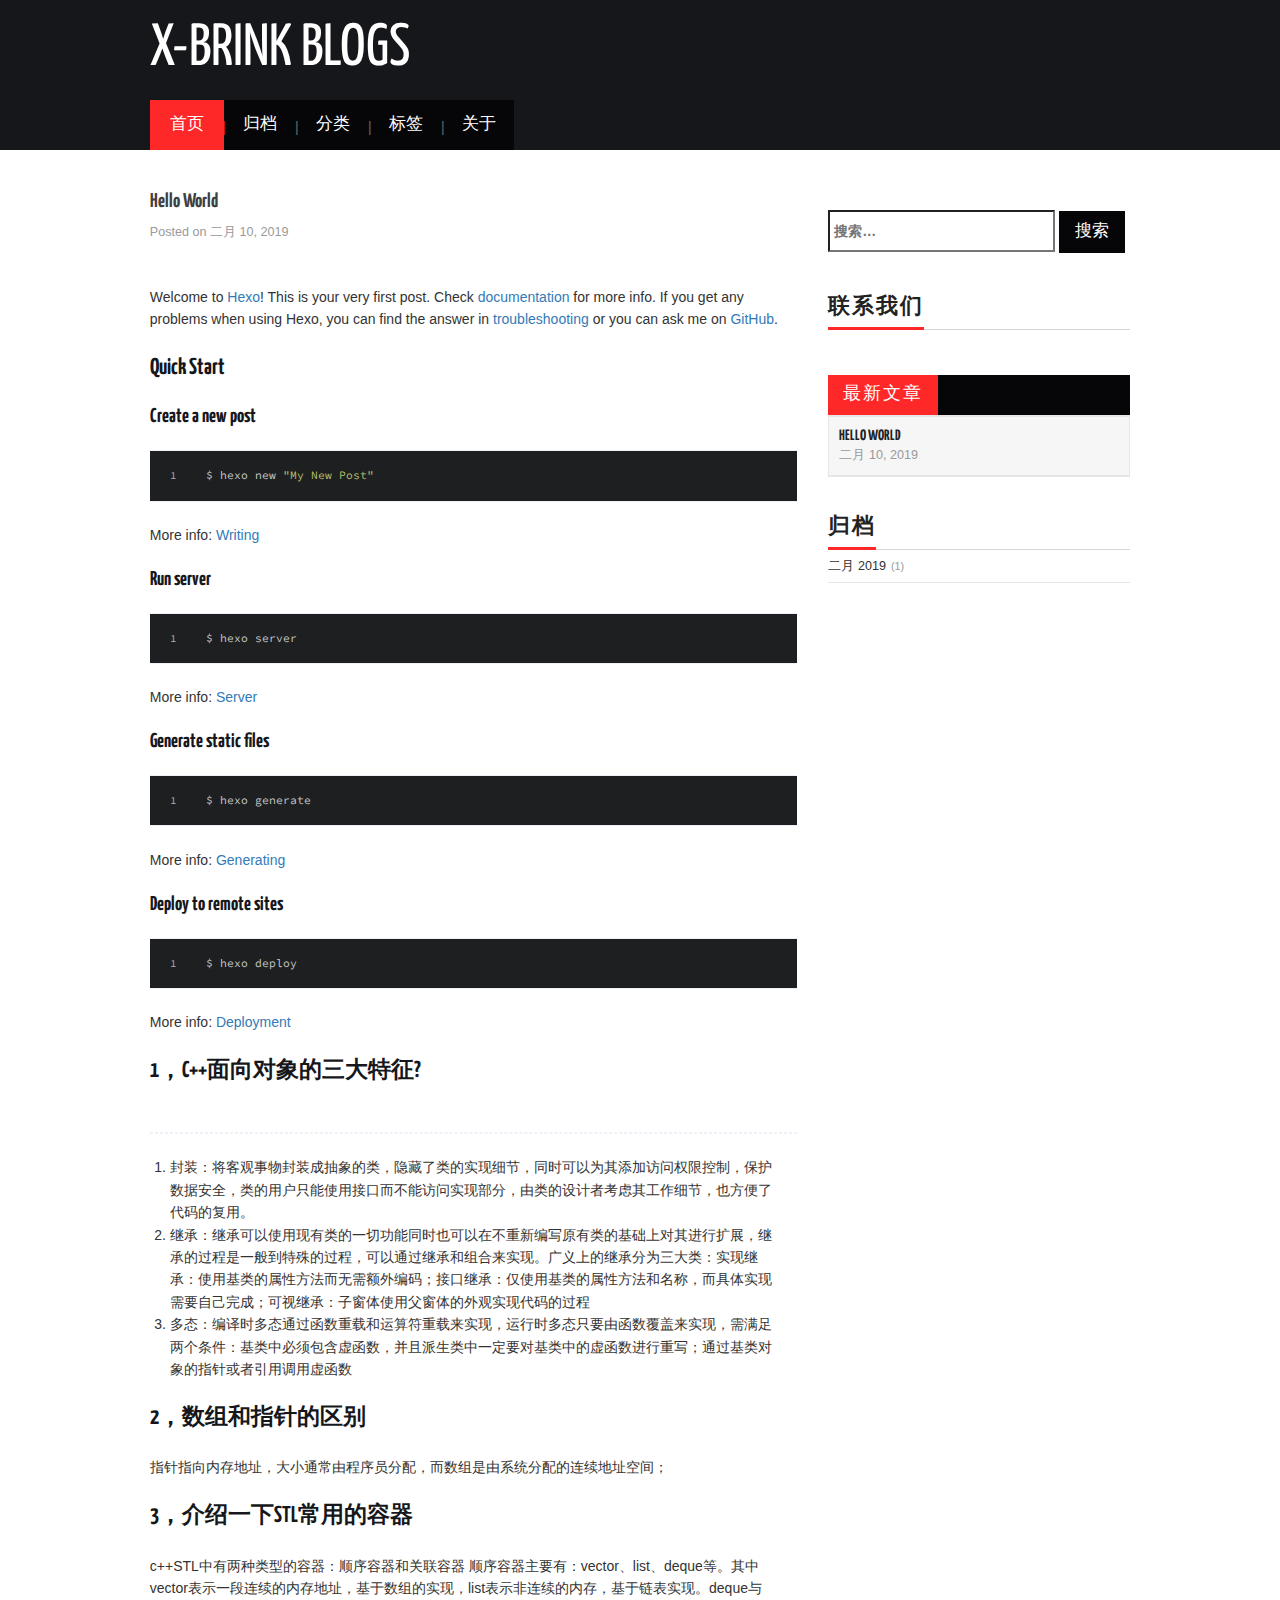
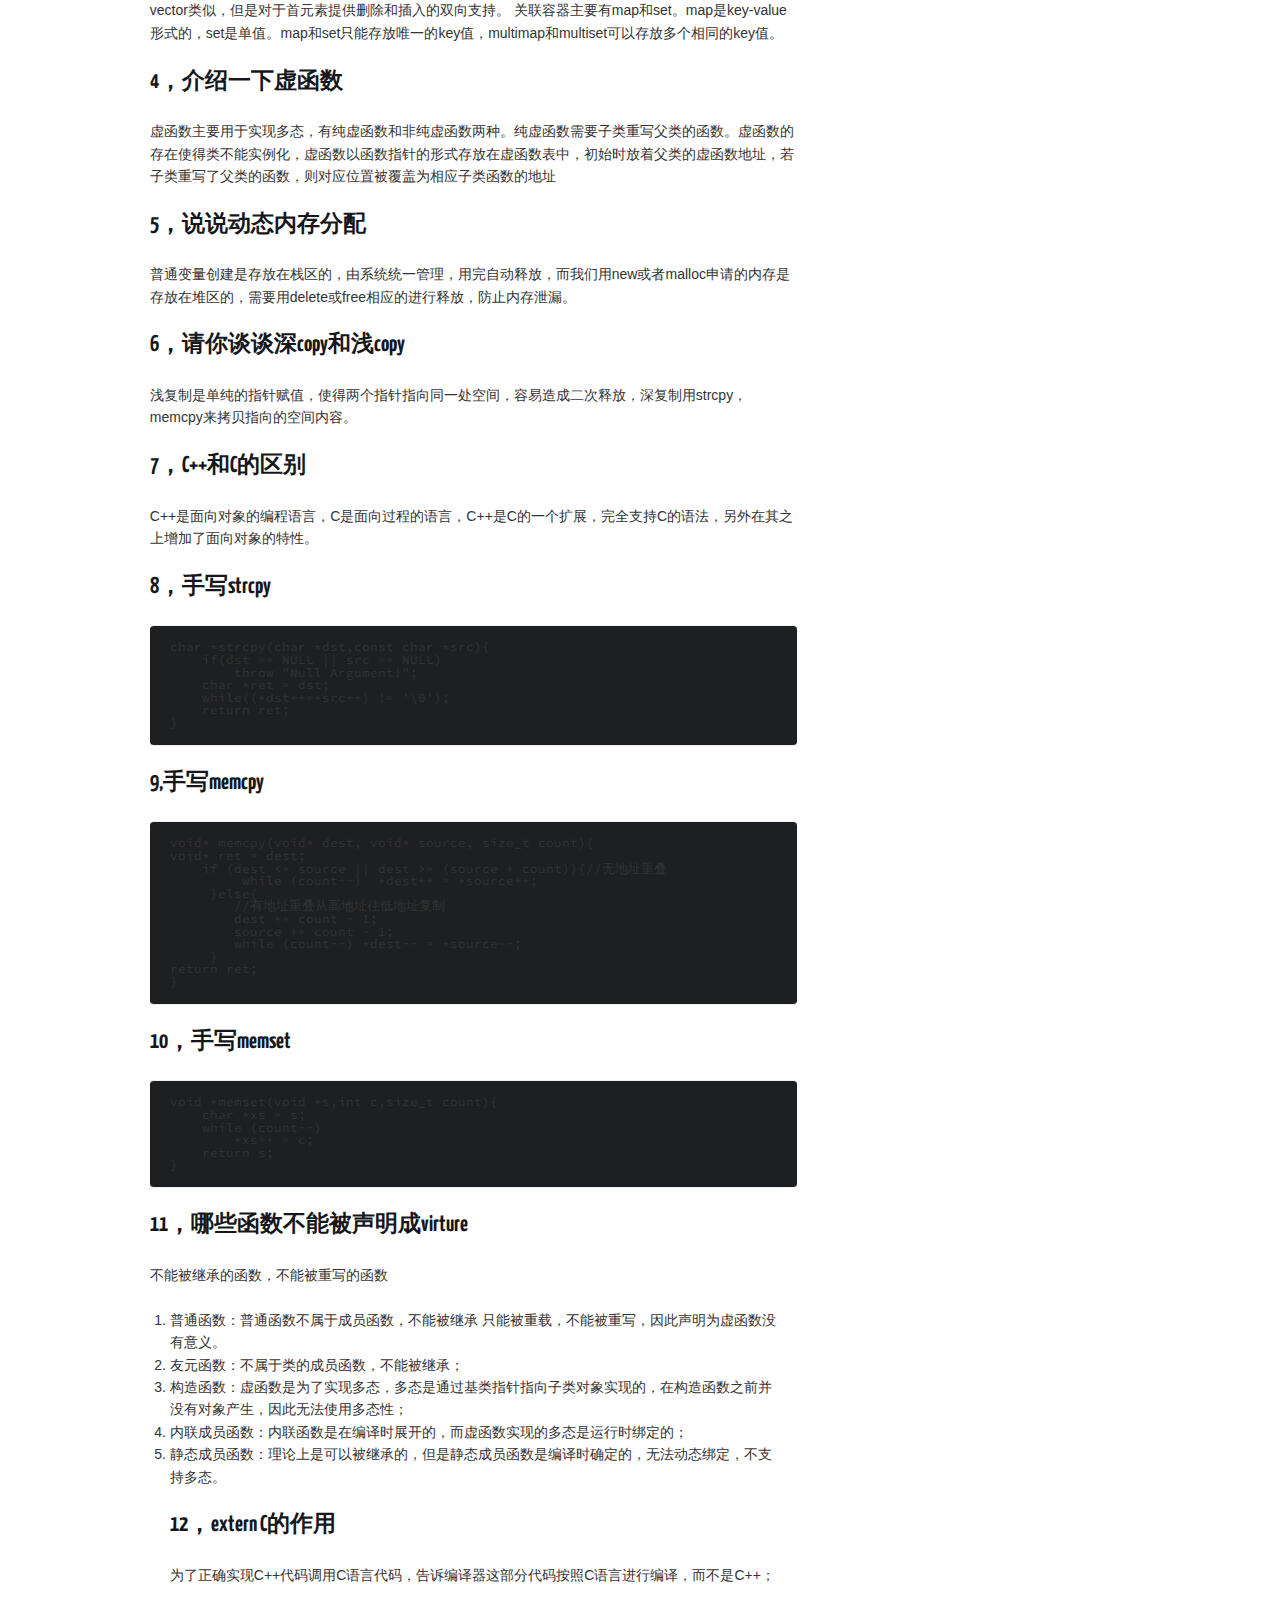
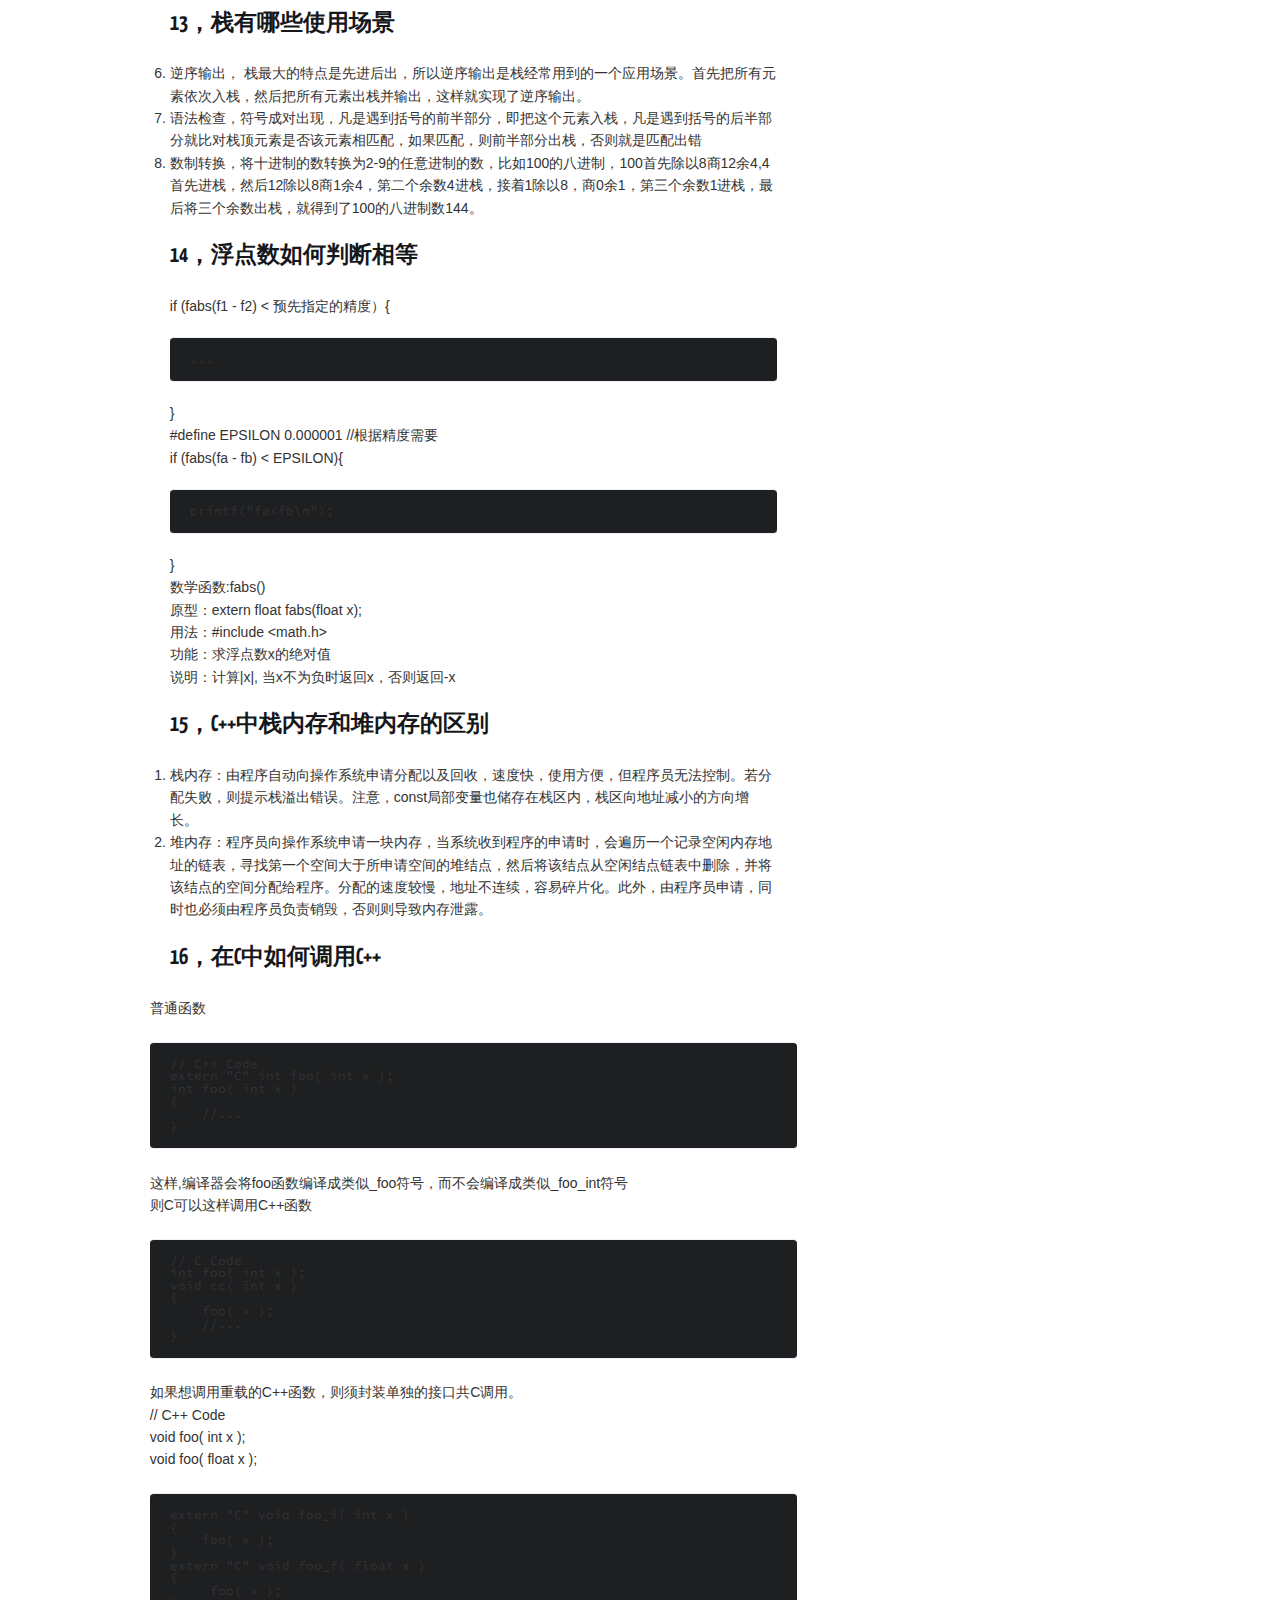
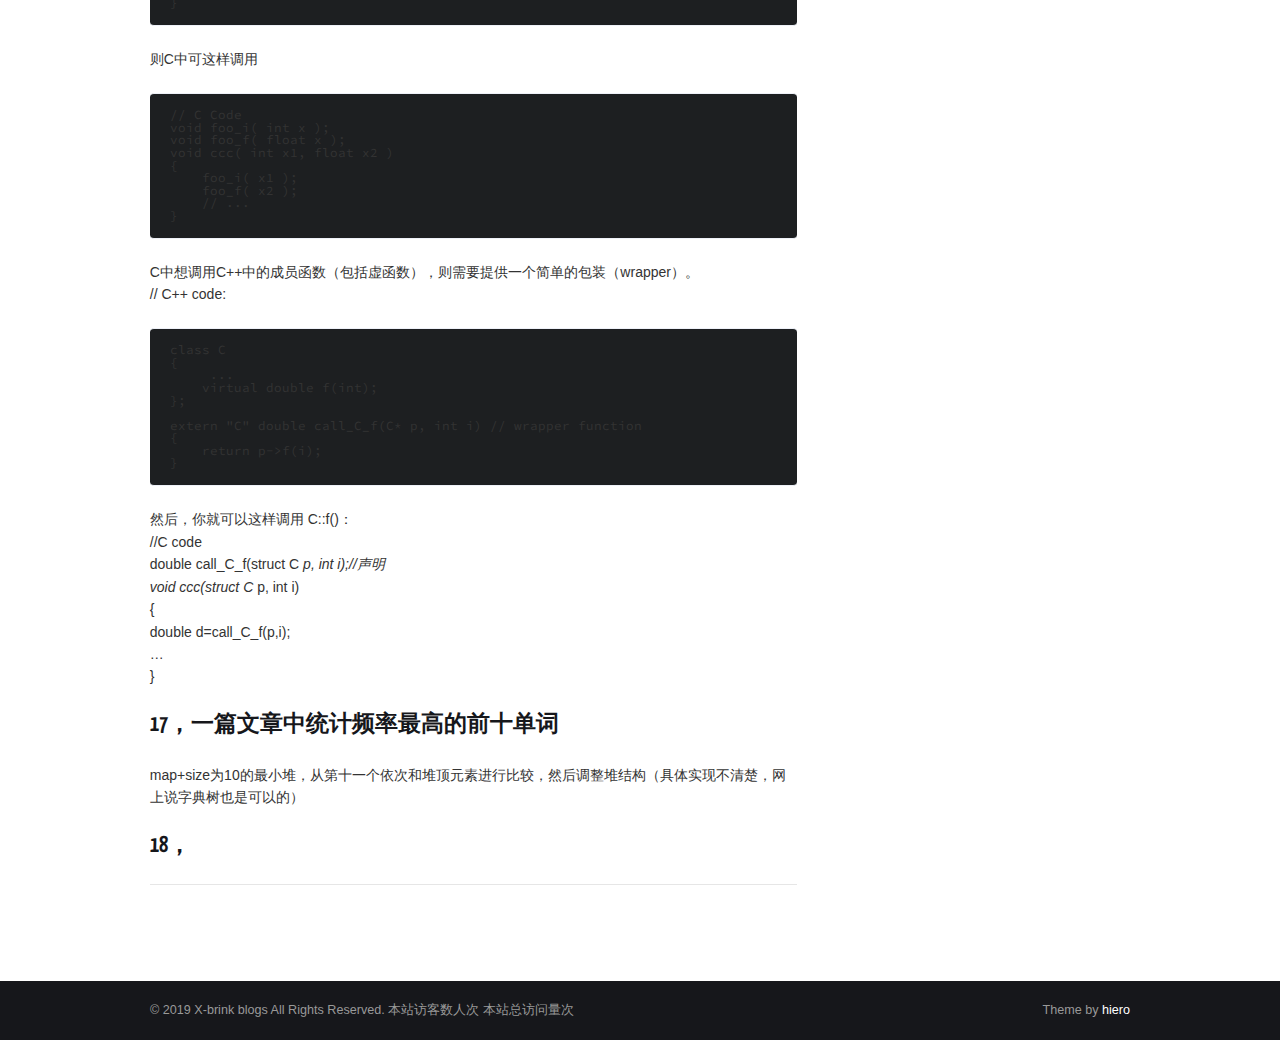
==== commit 4010727c: "Site updated: 2019-03-06 11:06:11" ====
--- a/index.html
+++ b/index.html
@@ -177,7 +177,7 @@
     </div>
     <div class="article-entry" itemprop="articleBody">
       
-        <p>Welcome to <a href="https://hexo.io/" target="_blank" rel="noopener">Hexo</a>! This is your very first post. Check <a href="https://hexo.io/docs/" target="_blank" rel="noopener">documentation</a> for more info. If you get any problems when using Hexo, you can find the answer in <a href="https://hexo.io/docs/troubleshooting.html" target="_blank" rel="noopener">troubleshooting</a> or you can ask me on <a href="https://github.com/hexojs/hexo/issues" target="_blank" rel="noopener">GitHub</a>.<br><img src="http://images0.cnitblog.com/cnitblog_com/lily/1972/o_OOBase.gif" alt=""></p>
+        <p>Welcome to <a href="https://hexo.io/" target="_blank" rel="noopener">Hexo</a>! This is your very first post. Check <a href="https://hexo.io/docs/" target="_blank" rel="noopener">documentation</a> for more info. If you get any problems when using Hexo, you can find the answer in <a href="https://hexo.io/docs/troubleshooting.html" target="_blank" rel="noopener">troubleshooting</a> or you can ask me on <a href="https://github.com/hexojs/hexo/issues" target="_blank" rel="noopener">GitHub</a>.</p>
 <h2 id="Quick-Start"><a href="#Quick-Start" class="headerlink" title="Quick Start"></a>Quick Start</h2><h3 id="Create-a-new-post"><a href="#Create-a-new-post" class="headerlink" title="Create a new post"></a>Create a new post</h3><figure class="highlight bash"><table><tr><td class="gutter"><pre><span class="line">1</span><br></pre></td><td class="code"><pre><span class="line">$ hexo new <span class="string">"My New Post"</span></span><br></pre></td></tr></table></figure>
 <p>More info: <a href="https://hexo.io/docs/writing.html" target="_blank" rel="noopener">Writing</a></p>
 <h3 id="Run-server"><a href="#Run-server" class="headerlink" title="Run server"></a>Run server</h3><figure class="highlight bash"><table><tr><td class="gutter"><pre><span class="line">1</span><br></pre></td><td class="code"><pre><span class="line">$ hexo server</span><br></pre></td></tr></table></figure>
@@ -186,7 +186,109 @@
 <p>More info: <a href="https://hexo.io/docs/generating.html" target="_blank" rel="noopener">Generating</a></p>
 <h3 id="Deploy-to-remote-sites"><a href="#Deploy-to-remote-sites" class="headerlink" title="Deploy to remote sites"></a>Deploy to remote sites</h3><figure class="highlight bash"><table><tr><td class="gutter"><pre><span class="line">1</span><br></pre></td><td class="code"><pre><span class="line">$ hexo deploy</span><br></pre></td></tr></table></figure>
 <p>More info: <a href="https://hexo.io/docs/deployment.html" target="_blank" rel="noopener">Deployment</a></p>
-
+<h2 id="1，C-面向对象的三大特征"><a href="#1，C-面向对象的三大特征" class="headerlink" title="1，C++面向对象的三大特征?"></a>1，C++面向对象的三大特征?</h2><p><img src="http://images0.cnitblog.com/cnitblog_com/lily/1972/o_OOBase.gif" alt=""></p>
+<hr>
+<ol>
+<li>封装：将客观事物封装成抽象的类，隐藏了类的实现细节，同时可以为其添加访问权限控制，保护数据安全，类的用户只能使用接口而不能访问实现部分，由类的设计者考虑其工作细节，也方便了代码的复用。</li>
+<li>继承：继承可以使用现有类的一切功能同时也可以在不重新编写原有类的基础上对其进行扩展，继承的过程是一般到特殊的过程，可以通过继承和组合来实现。广义上的继承分为三大类：实现继承：使用基类的属性方法而无需额外编码；接口继承：仅使用基类的属性方法和名称，而具体实现需要自己完成；可视继承：子窗体使用父窗体的外观实现代码的过程</li>
+<li>多态：编译时多态通过函数重载和运算符重载来实现，运行时多态只要由函数覆盖来实现，需满足两个条件：基类中必须包含虚函数，并且派生类中一定要对基类中的虚函数进行重写；通过基类对象的指针或者引用调用虚函数</li>
+</ol>
+<h2 id="2，数组和指针的区别"><a href="#2，数组和指针的区别" class="headerlink" title="2，数组和指针的区别"></a>2，数组和指针的区别</h2><p>指针指向内存地址，大小通常由程序员分配，而数组是由系统分配的连续地址空间；</p>
+<h2 id="3，介绍一下STL常用的容器"><a href="#3，介绍一下STL常用的容器" class="headerlink" title="3，介绍一下STL常用的容器"></a>3，介绍一下STL常用的容器</h2><p>c++STL中有两种类型的容器：顺序容器和关联容器 顺序容器主要有：vector、list、deque等。其中vector表示一段连续的内存地址，基于数组的实现，list表示非连续的内存，基于链表实现。deque与vector类似，但是对于首元素提供删除和插入的双向支持。 关联容器主要有map和set。map是key-value形式的，set是单值。map和set只能存放唯一的key值，multimap和multiset可以存放多个相同的key值。</p>
+<h2 id="4，介绍一下虚函数"><a href="#4，介绍一下虚函数" class="headerlink" title="4，介绍一下虚函数"></a>4，介绍一下虚函数</h2><p>虚函数主要用于实现多态，有纯虚函数和非纯虚函数两种。纯虚函数需要子类重写父类的函数。虚函数的存在使得类不能实例化，虚函数以函数指针的形式存放在虚函数表中，初始时放着父类的虚函数地址，若子类重写了父类的函数，则对应位置被覆盖为相应子类函数的地址</p>
+<h2 id="5，说说动态内存分配"><a href="#5，说说动态内存分配" class="headerlink" title="5，说说动态内存分配"></a>5，说说动态内存分配</h2><p>普通变量创建是存放在栈区的，由系统统一管理，用完自动释放，而我们用new或者malloc申请的内存是存放在堆区的，需要用delete或free相应的进行释放，防止内存泄漏。</p>
+<h2 id="6，请你谈谈深copy和浅copy"><a href="#6，请你谈谈深copy和浅copy" class="headerlink" title="6，请你谈谈深copy和浅copy"></a>6，请你谈谈深copy和浅copy</h2><p>浅复制是单纯的指针赋值，使得两个指针指向同一处空间，容易造成二次释放，深复制用strcpy，memcpy来拷贝指向的空间内容。</p>
+<h2 id="7，C-和C的区别"><a href="#7，C-和C的区别" class="headerlink" title="7，C++和C的区别"></a>7，C++和C的区别</h2><p>C++是面向对象的编程语言，C是面向过程的语言，C++是C的一个扩展，完全支持C的语法，另外在其之上增加了面向对象的特性。</p>
+<h2 id="8，手写strcpy"><a href="#8，手写strcpy" class="headerlink" title="8，手写strcpy"></a>8，手写strcpy</h2><pre><code>char *strcpy(char *dst,const char *src){
+    if(dst == NULL || src == NULL)
+        throw &quot;Null Argument!&quot;;
+    char *ret = dst;
+    while((*dst++=*src++) != &apos;\0&apos;);
+    return ret;
+}
+</code></pre><h2 id="9-手写memcpy"><a href="#9-手写memcpy" class="headerlink" title="9,手写memcpy"></a>9,手写memcpy</h2><pre><code>void* memcpy(void* dest, void* source, size_t count){
+void* ret = dest;
+    if (dest &lt;= source || dest &gt;= (source + count)){//无地址重叠
+         while (count--)  *dest++ = *source++;
+     }else{
+        //有地址重叠从高地址往低地址复制
+        dest += count - 1;
+        source += count - 1;
+        while (count--) *dest-- = *source--;
+     }
+return ret;
+}
+</code></pre><h2 id="10，手写memset"><a href="#10，手写memset" class="headerlink" title="10，手写memset"></a>10，手写memset</h2><pre><code>void *memset(void *s,int c,size_t count){
+    char *xs = s;
+    while (count--)
+        *xs++ = c;
+    return s;
+}
+</code></pre><h2 id="11，哪些函数不能被声明成virture"><a href="#11，哪些函数不能被声明成virture" class="headerlink" title="11，哪些函数不能被声明成virture"></a>11，哪些函数不能被声明成virture</h2><p>不能被继承的函数，不能被重写的函数</p>
+<ol>
+<li>普通函数：普通函数不属于成员函数，不能被继承 只能被重载，不能被重写，因此声明为虚函数没有意义。</li>
+<li>友元函数：不属于类的成员函数，不能被继承；</li>
+<li>构造函数：虚函数是为了实现多态，多态是通过基类指针指向子类对象实现的，在构造函数之前并没有对象产生，因此无法使用多态性；</li>
+<li>内联成员函数：内联函数是在编译时展开的，而虚函数实现的多态是运行时绑定的；</li>
+<li>静态成员函数：理论上是可以被继承的，但是静态成员函数是编译时确定的，无法动态绑定，不支持多态。<h2 id="12，extern-C的作用"><a href="#12，extern-C的作用" class="headerlink" title="12，extern C的作用"></a>12，extern C的作用</h2>为了正确实现C++代码调用C语言代码，告诉编译器这部分代码按照C语言进行编译，而不是C++；<h2 id="13，栈有哪些使用场景"><a href="#13，栈有哪些使用场景" class="headerlink" title="13，栈有哪些使用场景"></a>13，栈有哪些使用场景</h2></li>
+<li>逆序输出，    栈最大的特点是先进后出，所以逆序输出是栈经常用到的一个应用场景。首先把所有元素依次入栈，然后把所有元素出栈并输出，这样就实现了逆序输出。</li>
+<li>语法检查，符号成对出现，凡是遇到括号的前半部分，即把这个元素入栈，凡是遇到括号的后半部分就比对栈顶元素是否该元素相匹配，如果匹配，则前半部分出栈，否则就是匹配出错</li>
+<li>数制转换，将十进制的数转换为2-9的任意进制的数，比如100的八进制，100首先除以8商12余4,4首先进栈，然后12除以8商1余4，第二个余数4进栈，接着1除以8，商0余1，第三个余数1进栈，最后将三个余数出栈，就得到了100的八进制数144。<h2 id="14，浮点数如何判断相等"><a href="#14，浮点数如何判断相等" class="headerlink" title="14，浮点数如何判断相等"></a>14，浮点数如何判断相等</h2> if (fabs(f1 - f2) &lt; 预先指定的精度）{<pre><code>...
+</code></pre> }<br> #define EPSILON 0.000001 //根据精度需要<br> if (fabs(fa - fb) &lt; EPSILON){<pre><code>printf(&quot;fa&lt;fb\n&quot;);
+</code></pre> }<br>数学函数:fabs()<br>原型：extern float fabs(float x);<br>用法：#include &lt;math.h&gt;<br>功能：求浮点数x的绝对值<br>说明：计算|x|, 当x不为负时返回x，否则返回-x<h2 id="15，C-中栈内存和堆内存的区别"><a href="#15，C-中栈内存和堆内存的区别" class="headerlink" title="15，C++中栈内存和堆内存的区别"></a>15，C++中栈内存和堆内存的区别</h2></li>
+</ol>
+<ol>
+<li>栈内存：由程序自动向操作系统申请分配以及回收，速度快，使用方便，但程序员无法控制。若分配失败，则提示栈溢出错误。注意，const局部变量也储存在栈区内，栈区向地址减小的方向增长。</li>
+<li>堆内存：程序员向操作系统申请一块内存，当系统收到程序的申请时，会遍历一个记录空闲内存地址的链表，寻找第一个空间大于所申请空间的堆结点，然后将该结点从空闲结点链表中删除，并将该结点的空间分配给程序。分配的速度较慢，地址不连续，容易碎片化。此外，由程序员申请，同时也必须由程序员负责销毁，否则则导致内存泄露。<h2 id="16，在C中如何调用C"><a href="#16，在C中如何调用C" class="headerlink" title="16，在C中如何调用C++"></a>16，在C中如何调用C++</h2></li>
+</ol>
+<p>普通函数</p>
+<pre><code>// C++ Code
+extern &quot;C&quot; int foo( int x );
+int foo( int x )
+{
+    //...
+}
+</code></pre><p>这样,编译器会将foo函数编译成类似_foo符号，而不会编译成类似_foo_int符号<br>则C可以这样调用C++函数</p>
+<pre><code>// C Code
+int foo( int x );
+void cc( int x )
+{
+    foo( x );
+    //...
+}
+</code></pre><p>如果想调用重载的C++函数，则须封装单独的接口共C调用。<br>    // C++ Code<br>    void foo( int x );<br>    void foo( float x );</p>
+<pre><code>extern &quot;C&quot; void foo_i( int x )
+{
+    foo( x );
+}
+extern &quot;C&quot; void foo_f( float x )
+{
+     foo( x );
+}
+</code></pre><p>则C中可这样调用</p>
+<pre><code>// C Code
+void foo_i( int x );
+void foo_f( float x );
+void ccc( int x1, float x2 )
+{
+    foo_i( x1 );
+    foo_f( x2 );
+    // ...
+} 
+</code></pre><p>C中想调用C++中的成员函数（包括虚函数），则需要提供一个简单的包装（wrapper）。<br>     // C++ code:</p>
+<pre><code>class C
+{
+     ...
+    virtual double f(int);
+};
+
+extern &quot;C&quot; double call_C_f(C* p, int i) // wrapper function
+{
+    return p-&gt;f(i);
+}
+</code></pre><p>然后，你就可以这样调用 C::f()：<br>    //C code<br>    double call_C_f(struct C<em> p, int i);//声明<br>    void ccc(struct C</em> p, int i)<br>    {<br>        double d=call_C_f(p,i);<br>        …<br>    }</p>
+<h2 id="17，一篇文章中统计频率最高的前十单词"><a href="#17，一篇文章中统计频率最高的前十单词" class="headerlink" title="17，一篇文章中统计频率最高的前十单词"></a>17，一篇文章中统计频率最高的前十单词</h2><p>map+size为10的最小堆，从第十一个依次和堆顶元素进行比较，然后调整堆结构（具体实现不清楚，网上说字典树也是可以的）</p>
+<h2 id="18，"><a href="#18，" class="headerlink" title="18，"></a>18，</h2>
       
     </div>
  
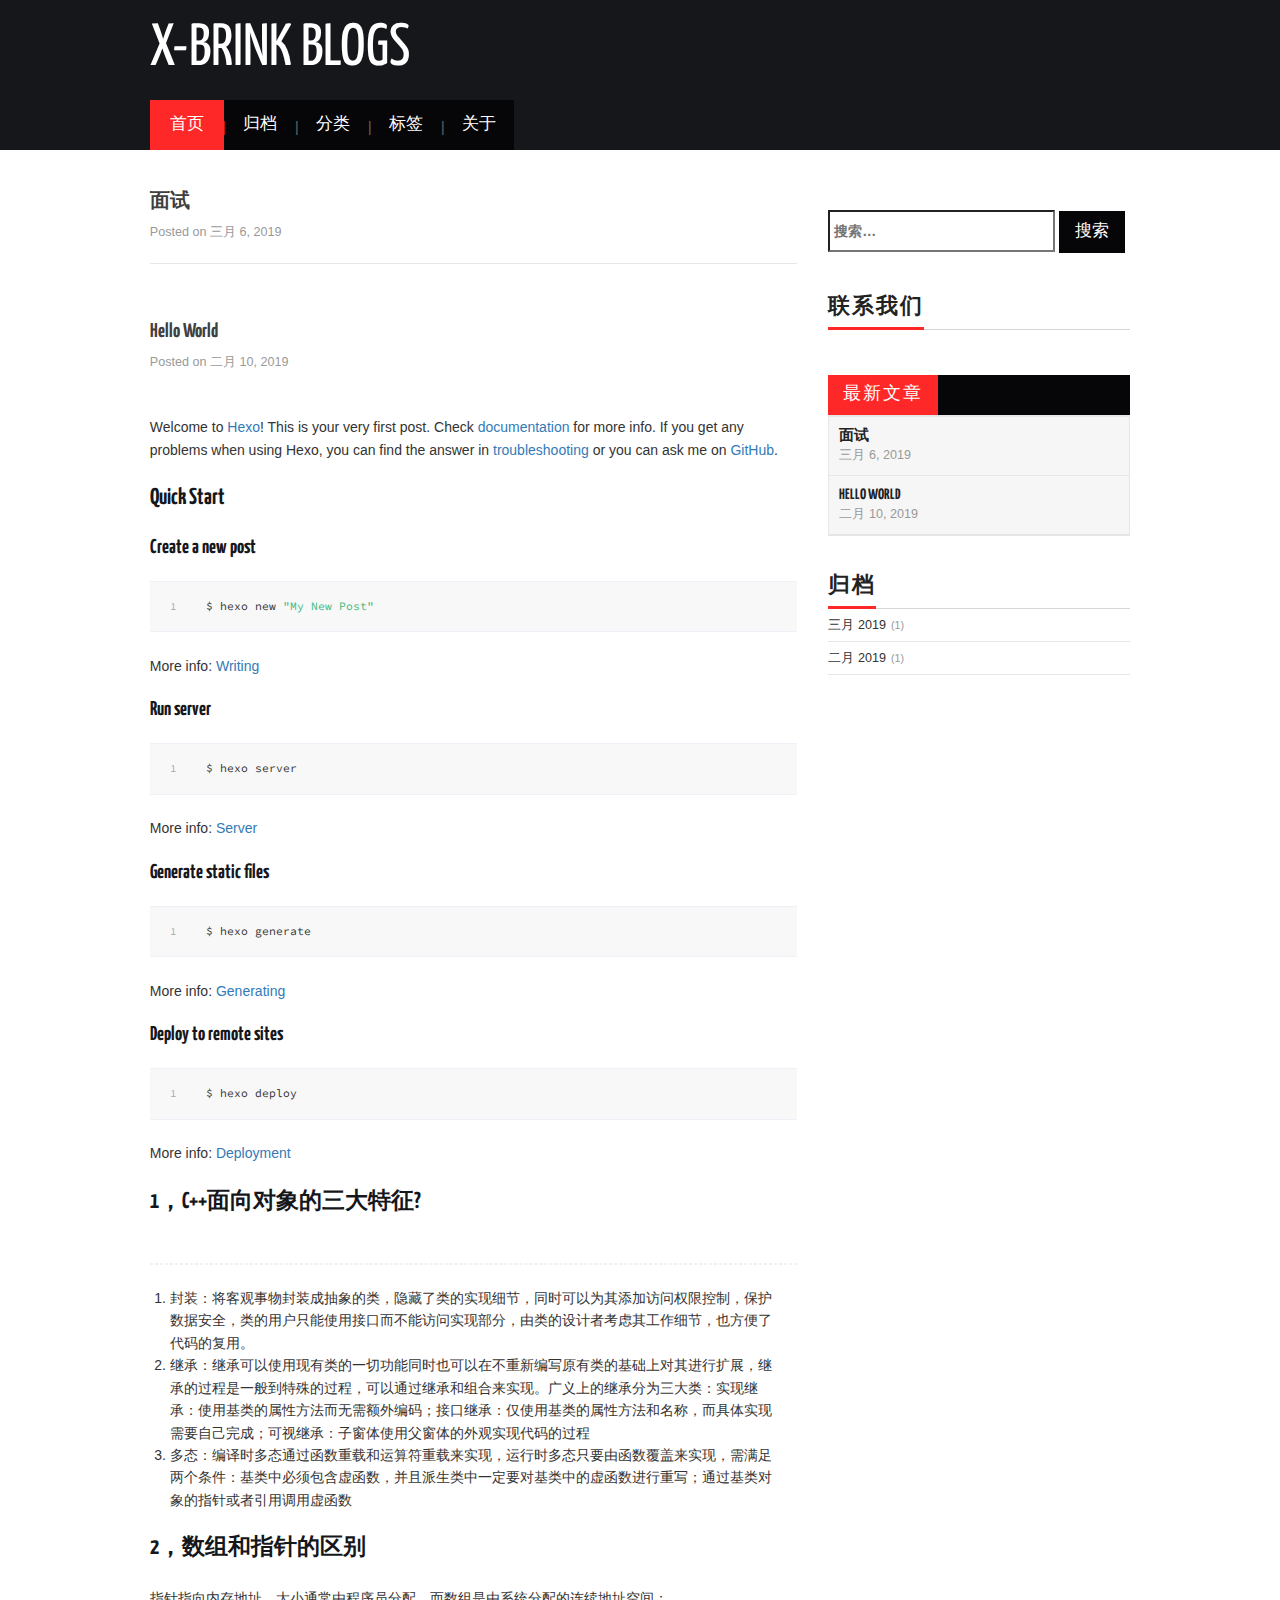
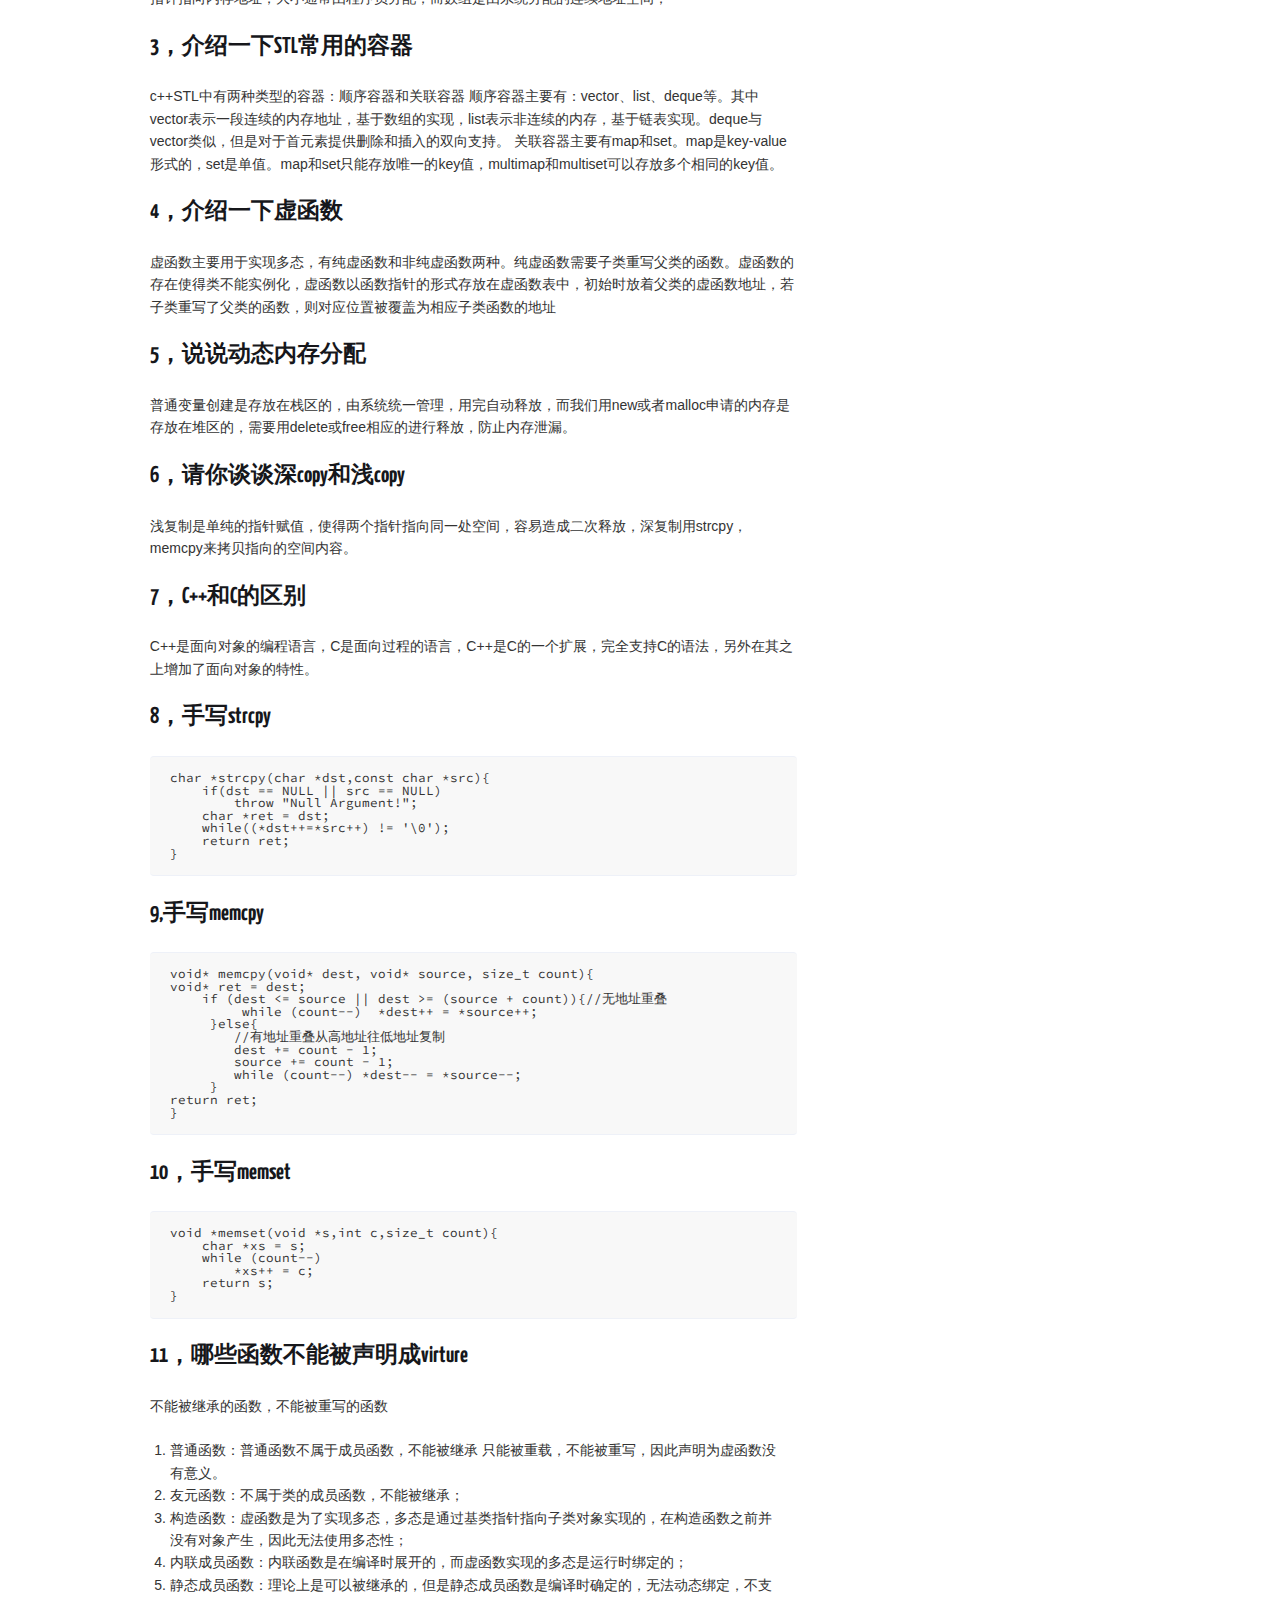
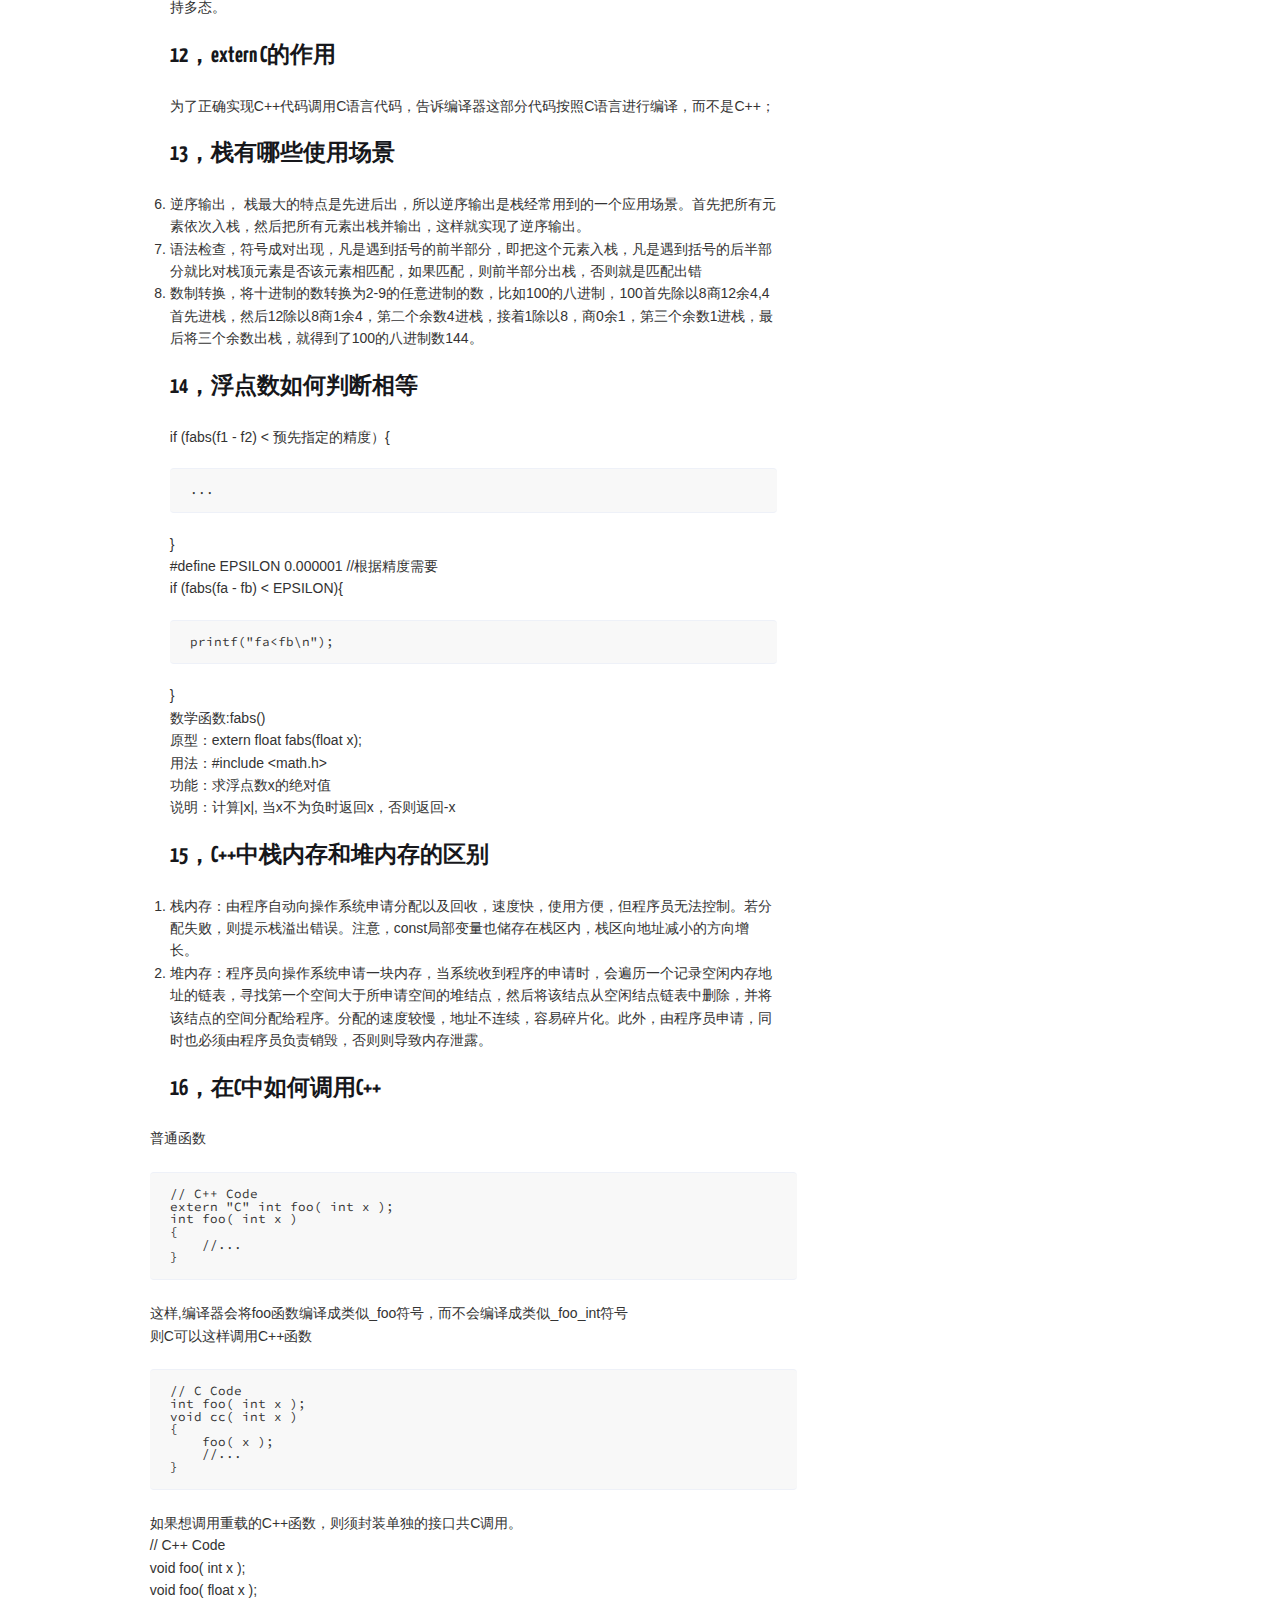
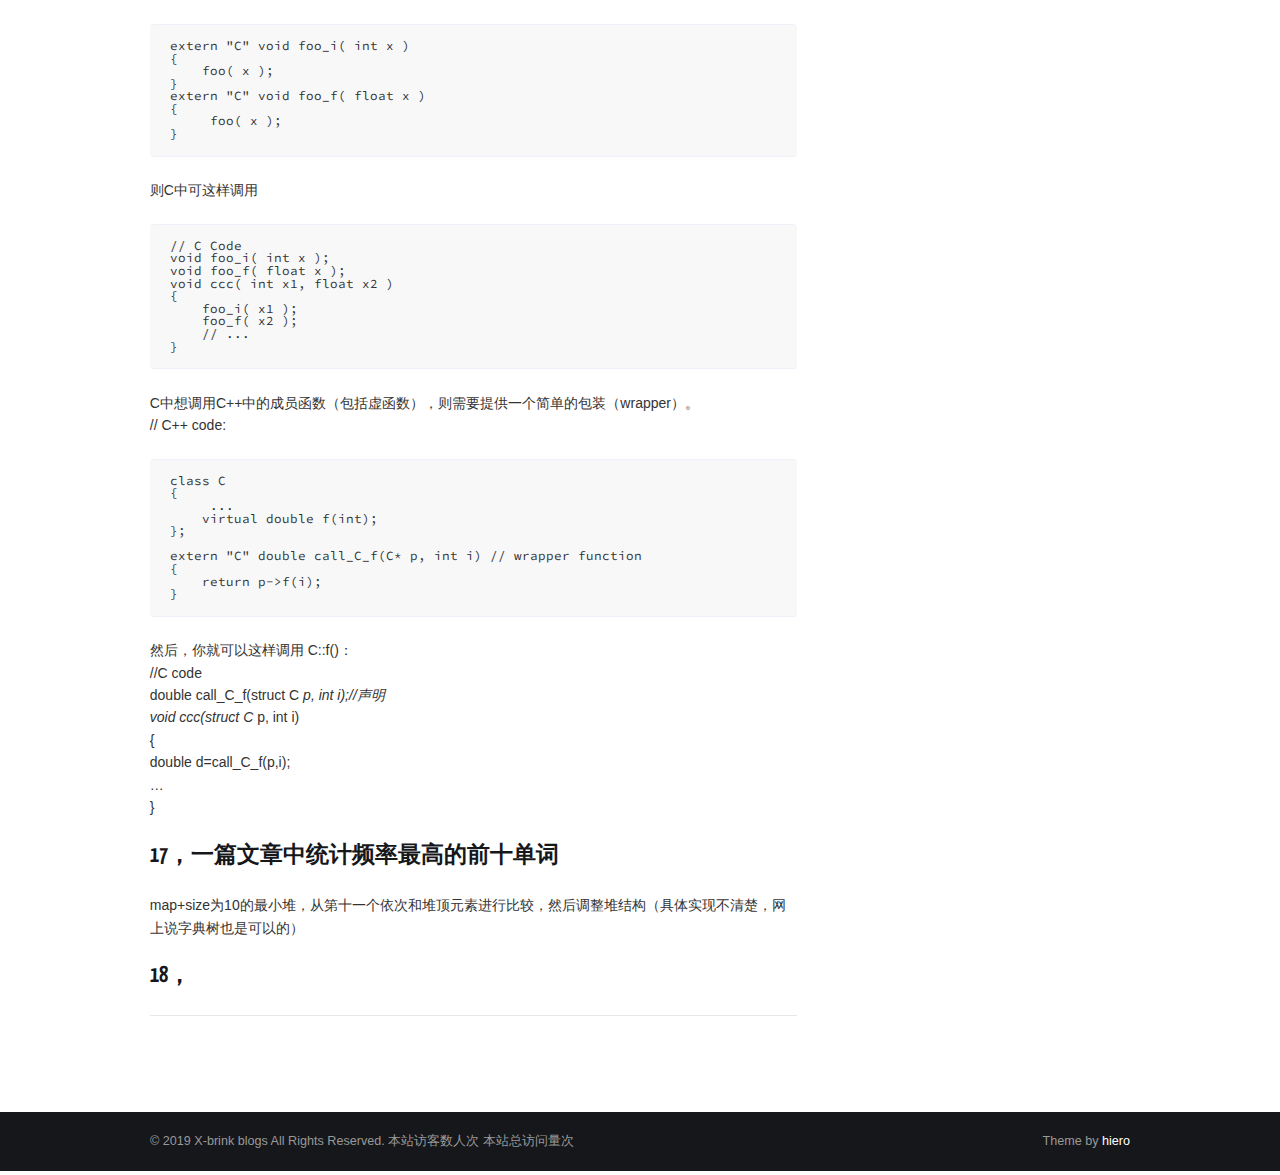
==== commit a0937d9c: "Site updated: 2019-03-06 11:13:58" ====
--- a/index.html
+++ b/index.html
@@ -152,6 +152,56 @@
       <div id="content" class="outer">
         
           <section id="main">
+  
+    <article id="post-面试" class="article article-type-post" itemscope="" itemprop="blogPost">
+  <div id="articleInner" class="clearfix post-1016 post type-post status-publish format-standard has-post-thumbnail hentry category-template-2 category-uncategorized tag-codex tag-edge-case tag-featured-image tag-image tag-template">
+    
+    
+      <header class="article-header">
+        
+  
+    <h1 class="thumb" itemprop="name">
+      <a class="article-title" href="/2019/03/06/面试/">面试</a>
+    </h1>
+  
+
+      </header>
+    
+    <div class="article-meta">
+      
+	Posted on <a href="/2019/03/06/面试/" class="article-date">
+	  <time datetime="2019-03-06T03:13:35.000Z" itemprop="datePublished">三月 6, 2019</time>
+	</a>
+
+      
+    </div>
+    <div class="article-entry" itemprop="articleBody">
+      
+        
+      
+    </div>
+ 
+    <footer class="entry-meta entry-footer">
+	<!-- 版权声明 下面三行代码是要添加内容 -->
+	
+	<!-- 分类和标签 -->
+	
+	
+      
+      
+	  <!-- 打赏部分 -->
+      
+            
+      
+    </footer>
+  </div>
+  
+</article>
+
+<!-- Table of Contents -->
+
+    
+
   
     <article id="post-hello-world" class="article article-type-post" itemscope="" itemprop="blogPost">
   <div id="articleInner" class="clearfix post-1016 post type-post status-publish format-standard has-post-thumbnail hentry category-template-2 category-uncategorized tag-codex tag-edge-case tag-featured-image tag-image tag-template">
@@ -417,6 +467,18 @@
               <div class="widget-entry-summary" style="margin: 0;">
             
 
+              <h6 style="margin: 0;"><a href="/2019/03/06/面试/">面试</a></h6>
+              <span>三月 6, 2019</span>
+            </div>
+
+          </li>
+        
+          <li class="clearfix">
+
+            
+              <div class="widget-entry-summary" style="margin: 0;">
+            
+
               <h6 style="margin: 0;"><a href="/2019/02/10/hello-world/">Hello World</a></h6>
               <span>二月 10, 2019</span>
             </div>
@@ -441,7 +503,7 @@
     <h3 class="widget-title">归档</h3>
 
     <div class="widget">
-      <ul class="archive-list"><li class="archive-list-item"><a class="archive-list-link" href="/archives/2019/02/">二月 2019</a><span class="archive-list-count">1</span></li></ul>
+      <ul class="archive-list"><li class="archive-list-item"><a class="archive-list-link" href="/archives/2019/03/">三月 2019</a><span class="archive-list-count">1</span></li><li class="archive-list-item"><a class="archive-list-link" href="/archives/2019/02/">二月 2019</a><span class="archive-list-count">1</span></li></ul>
     </div>
   </div>
 
--- a/css/style.css
+++ b/css/style.css
@@ -1215,14 +1215,14 @@
 }
 .article-entry pre,
 .article-entry .highlight {
-  background: #1d1f21;
+  background: #f8f8f8;
   margin: 20px 0px;
   padding: 15px 20px;
   border-style: solid;
   border-color: #eef1f8;
   border-width: 1px 0;
   overflow: auto;
-  color: #c5c8c6;
+  color: $highlight-foreground;
   font-size: 0.9em;
   line-height: 1em;
 }
@@ -1276,7 +1276,7 @@
 }
 .article-entry .highlight figcaption {
   font-size: 0.85em;
-  color: #969896;
+  color: $highlight-comment;
   line-height: 1em;
   margin-bottom: 1em;
 }
@@ -1310,14 +1310,14 @@
   line-height: 1.7em;
 }
 .article-entry .highlight .line.marked {
-  background: #373b41;
+  background: $highlight-selection;
 }
 .article-entry .gist {
   margin: 0 -20px;
   border-style: solid;
   border-color: #eef1f8;
   border-width: 1px 0;
-  background: #1d1f21;
+  background: #f8f8f8;
   padding: 15px 20px 15px 0;
 }
 .article-entry .gist .gist-file {
@@ -1343,8 +1343,8 @@
   border: none;
 }
 .article-entry .gist .gist-file .gist-meta {
-  background: #1d1f21;
-  color: #969896;
+  background: #f8f8f8;
+  color: $highlight-comment;
   font: 0.85em -apple-system, "Arial", BlinkMacSystemFont, "Segoe UI", "Roboto", "Oxygen", "Ubuntu", "Cantarell", "Fira Sans", "Droid Sans", "Helvetica Neue", sans-serif;
   text-shadow: 0 0;
   padding: 0;
@@ -1360,7 +1360,7 @@
 }
 pre .comment,
 pre .title {
-  color: #969896;
+  color: $highlight-comment;
 }
 pre .variable,
 pre .attribute,
@@ -1374,7 +1374,7 @@
 pre .css .id,
 pre .css .class,
 pre .css .pseudo {
-  color: #c66;
+  color: $highlight-red;
 }
 pre .number,
 pre .preprocessor,
@@ -1382,12 +1382,12 @@
 pre .literal,
 pre .params,
 pre .constant {
-  color: #de935f;
+  color: $highlight-orange;
 }
 pre .class,
 pre .ruby .class .title,
 pre .css .rules .attribute {
-  color: #b5bd68;
+  color: $highlight-green;
 }
 pre .string,
 pre .value,
@@ -1395,10 +1395,10 @@
 pre .header,
 pre .ruby .symbol,
 pre .xml .cdata {
-  color: #b5bd68;
+  color: $highlight-green;
 }
 pre .css .hexcolor {
-  color: #8abeb7;
+  color: $highlight-aqua;
 }
 pre .function,
 pre .python .decorator,
@@ -1408,11 +1408,95 @@
 pre .perl .sub,
 pre .javascript .title,
 pre .coffeescript .title {
-  color: #81a2be;
+  color: $highlight-blue;
 }
 pre .keyword,
 pre .javascript .function {
-  color: #b294bb;
+  color: $highlight-purple;
+}
+pre {
+  color: #525252;
+}
+pre .function .keyword,
+pre .constant {
+  color: #0092db;
+}
+pre .keyword,
+pre .attribute {
+  color: #e96900;
+}
+pre .number,
+pre .literal {
+  color: #ae81ff;
+}
+pre .tag,
+pre .tag .title,
+pre .change,
+pre .winutils,
+pre .flow,
+pre .lisp .title,
+pre .clojure .built_in,
+pre .nginx .title,
+pre .tex .special {
+  color: #2973b7;
+}
+pre .symbol,
+pre .symbol .string,
+pre .value,
+pre .regexp {
+  color: #42b983;
+}
+pre .title {
+  color: #83b917;
+}
+pre .tag .value,
+pre .string,
+pre .subst,
+pre .haskell .type,
+pre .preprocessor,
+pre .ruby .class .parent,
+pre .built_in,
+pre .sql .aggregate,
+pre .django .template_tag,
+pre .django .variable,
+pre .smalltalk .class,
+pre .javadoc,
+pre .django .filter .argument,
+pre .smalltalk .localvars,
+pre .smalltalk .array,
+pre .attr_selector,
+pre .pseudo,
+pre .addition,
+pre .stream,
+pre .envvar,
+pre .apache .tag,
+pre .apache .cbracket,
+pre .tex .command,
+pre .prompt {
+  color: #42b983;
+}
+pre .comment,
+pre .java .annotation,
+pre .python .decorator,
+pre .template_comment,
+pre .pi,
+pre .doctype,
+pre .shebang,
+pre .apache .sqbracket,
+pre .tex .formula {
+  color: #b3b3b3;
+}
+pre .deletion {
+  color: #ba4545;
+}
+pre .coffeescript .javascript,
+pre .javascript .xml,
+pre .tex .formula,
+pre .xml .javascript,
+pre .xml .vbscript,
+pre .xml .css,
+pre .xml .cdata {
+  opacity: 0.5;
 }
 @media screen and (max-width: 479px) {
   #mobile-nav {
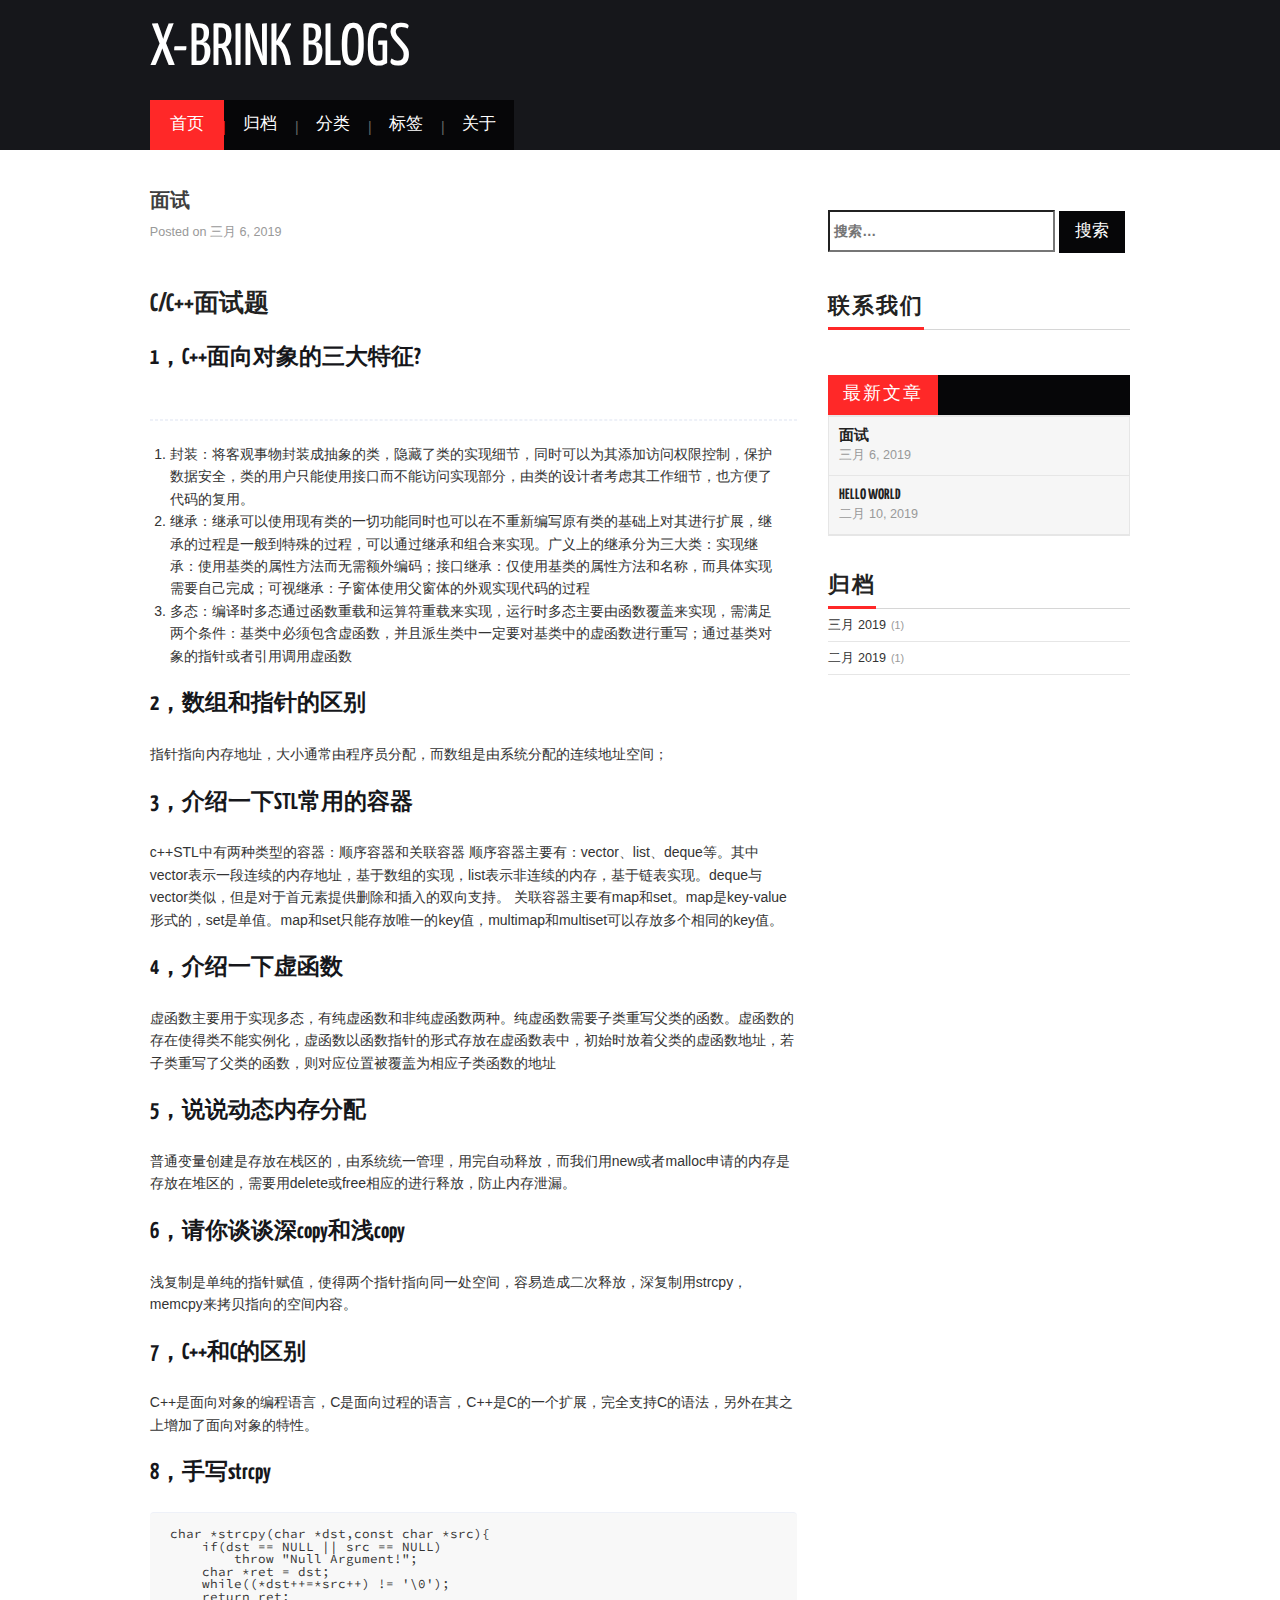
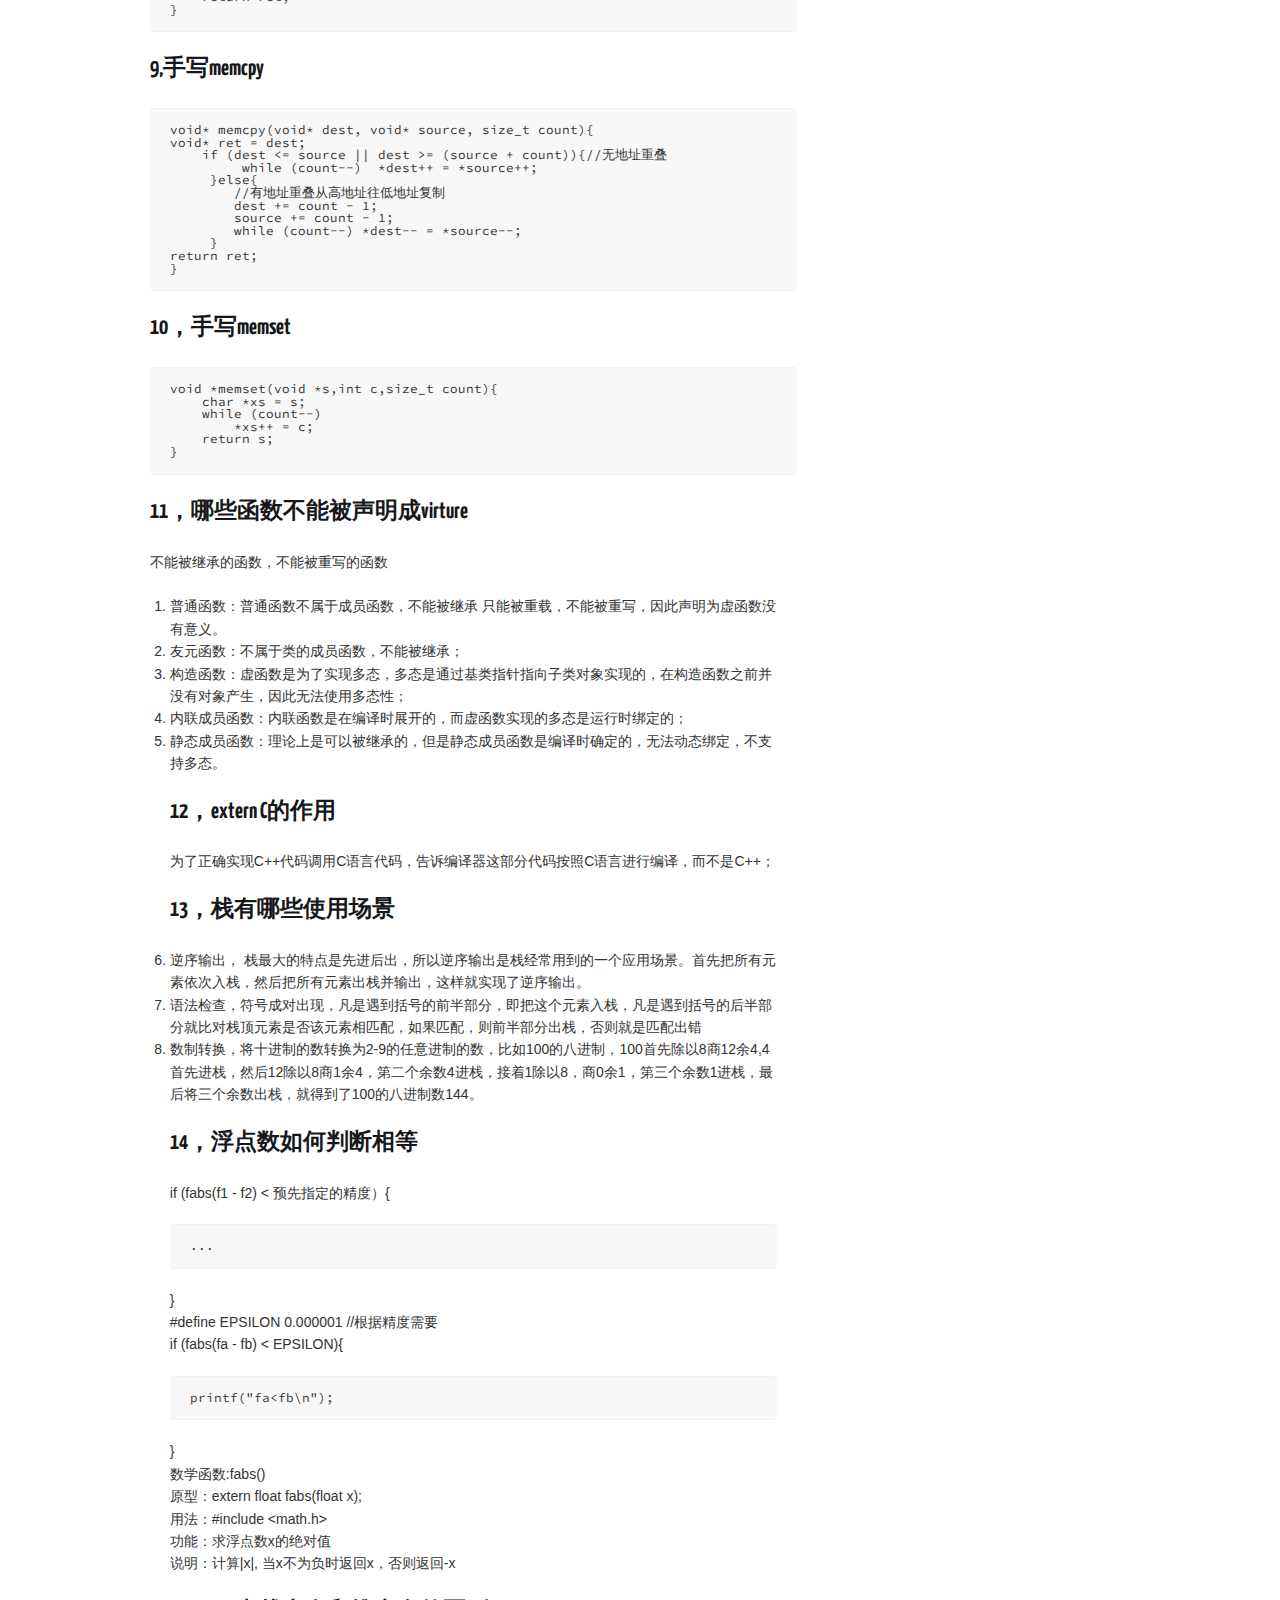
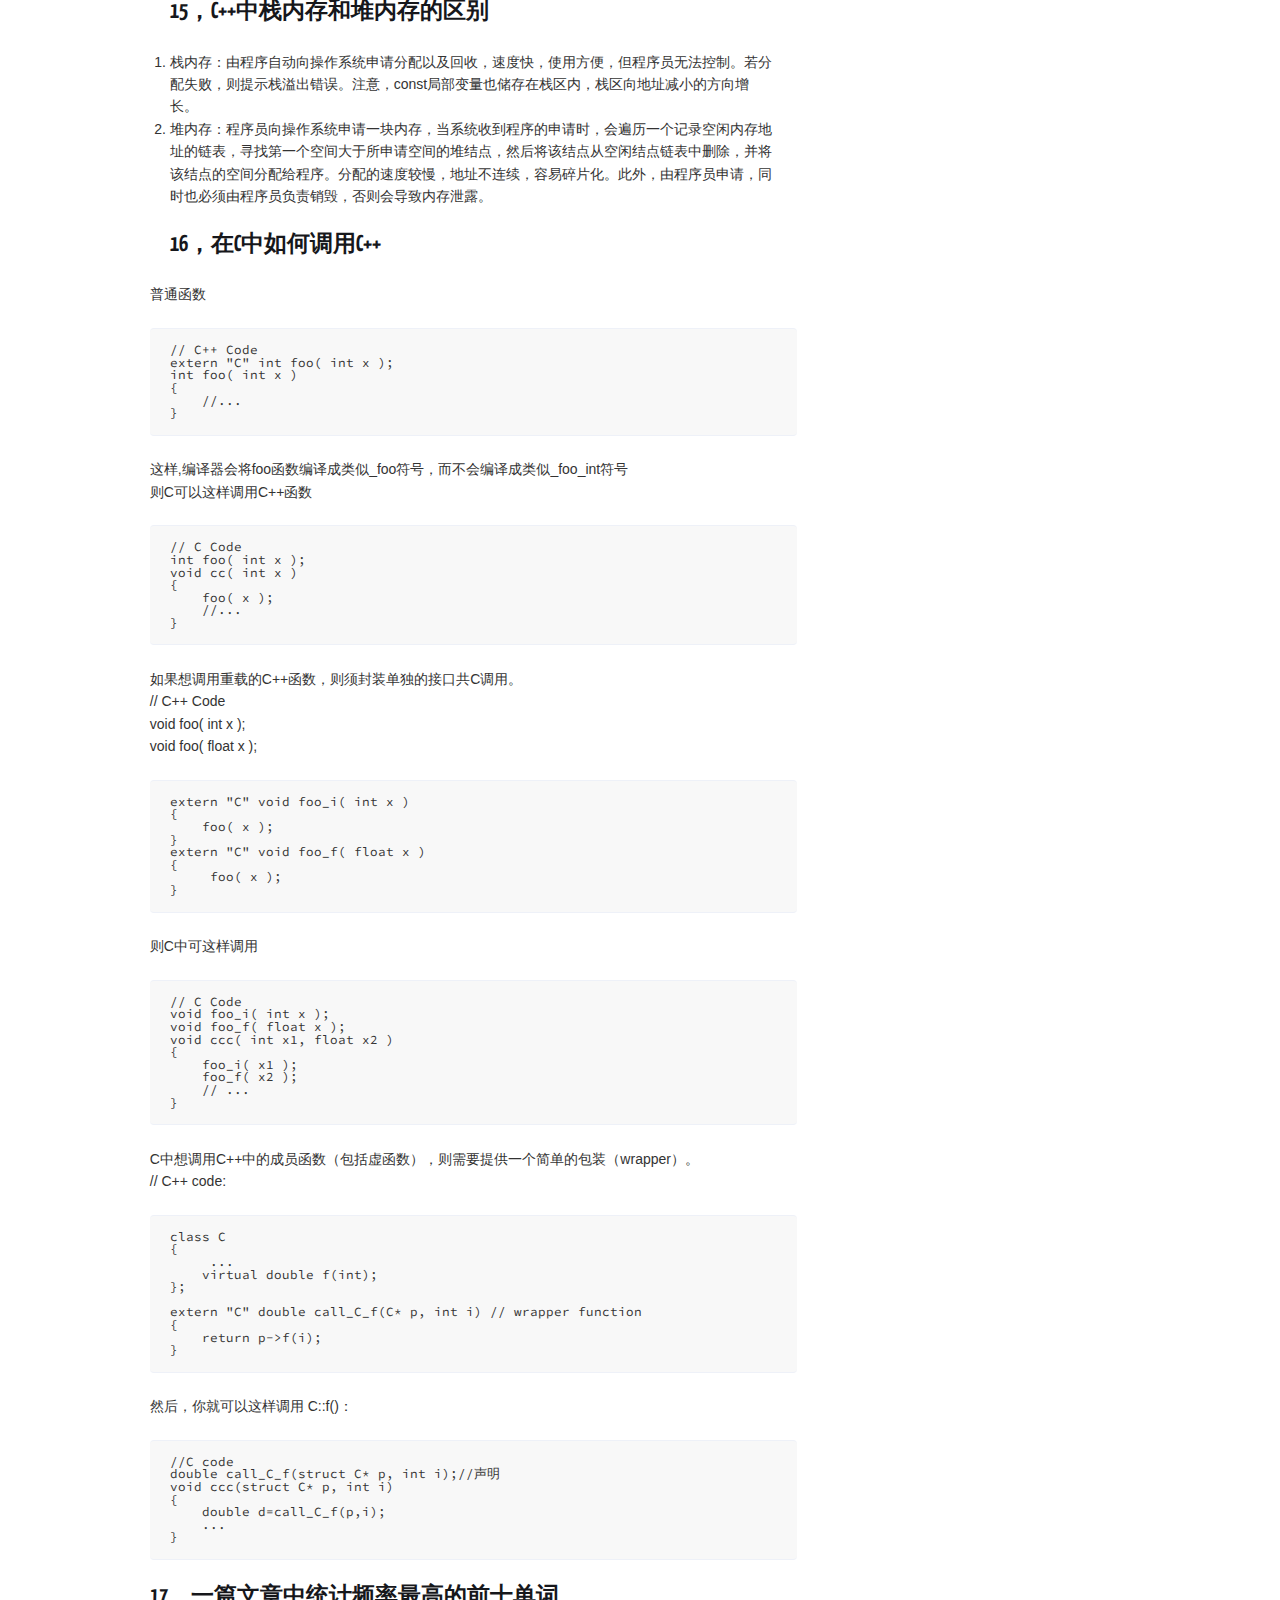
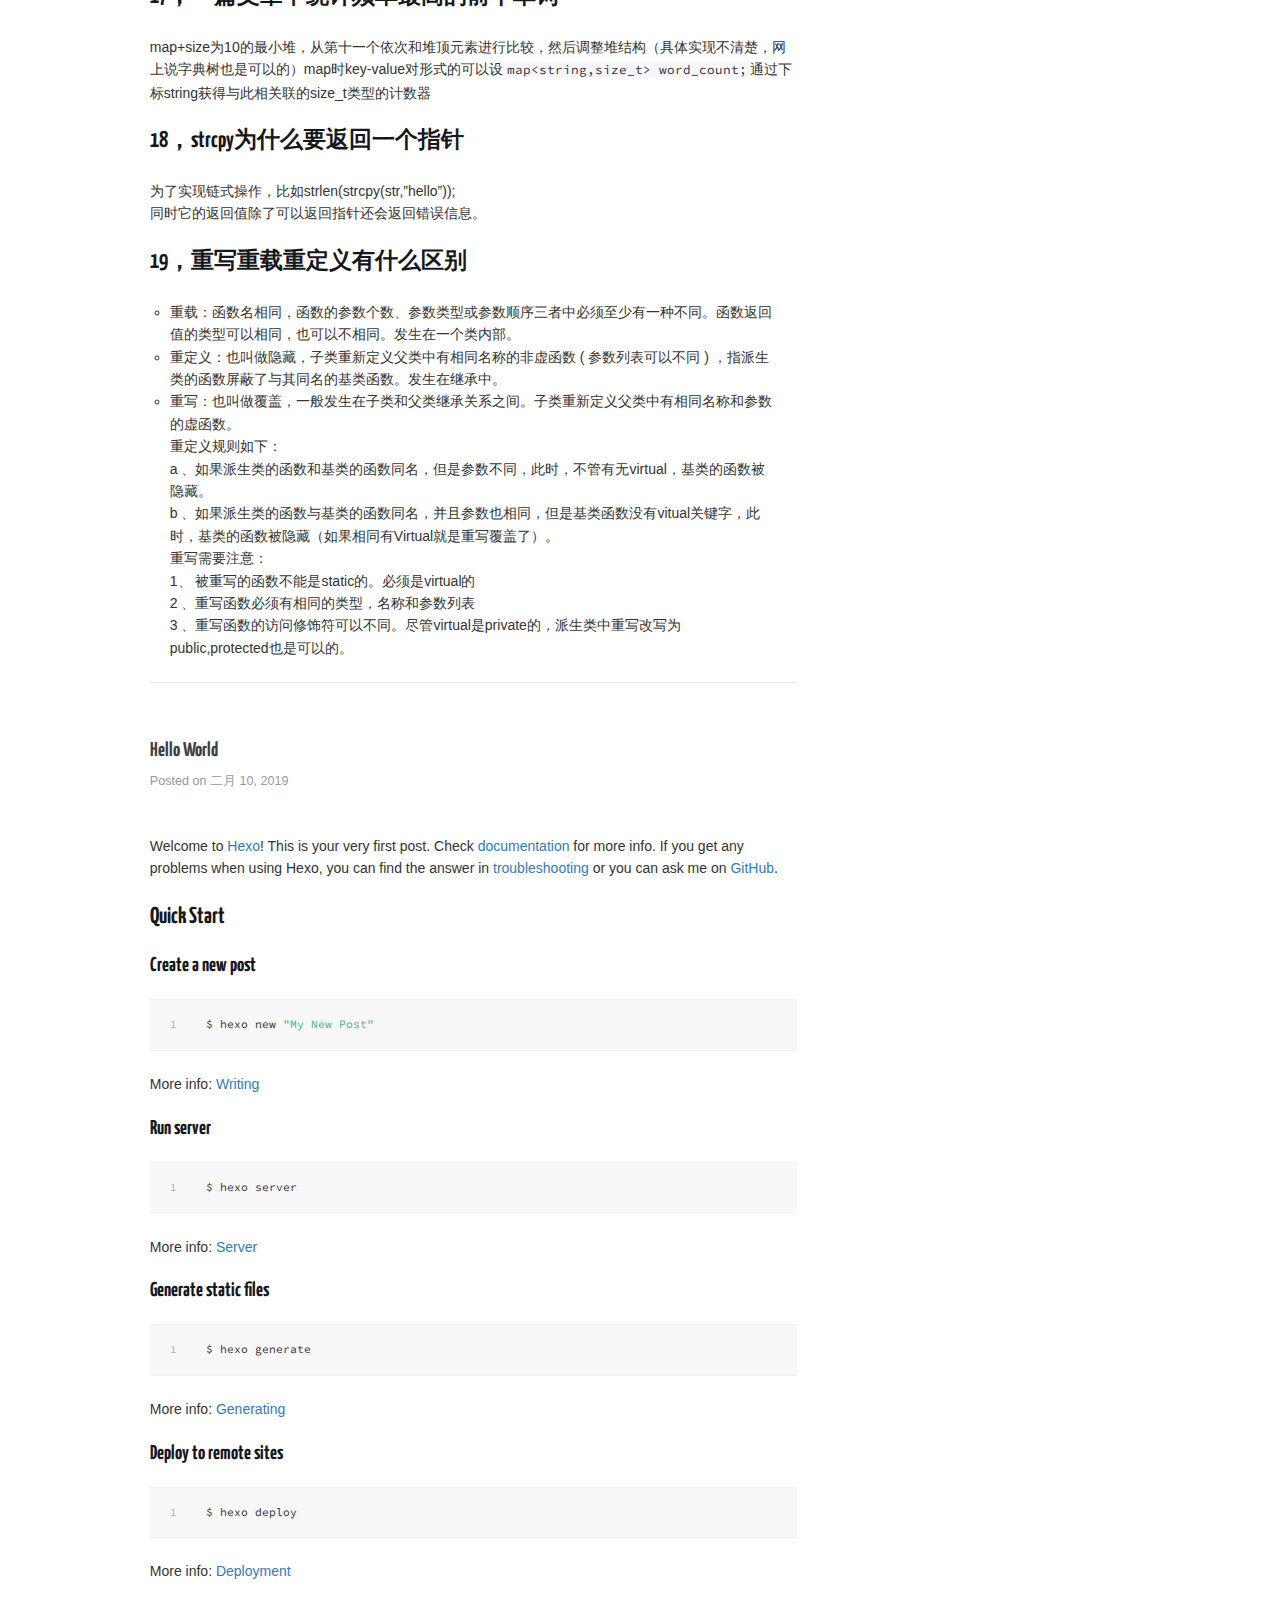
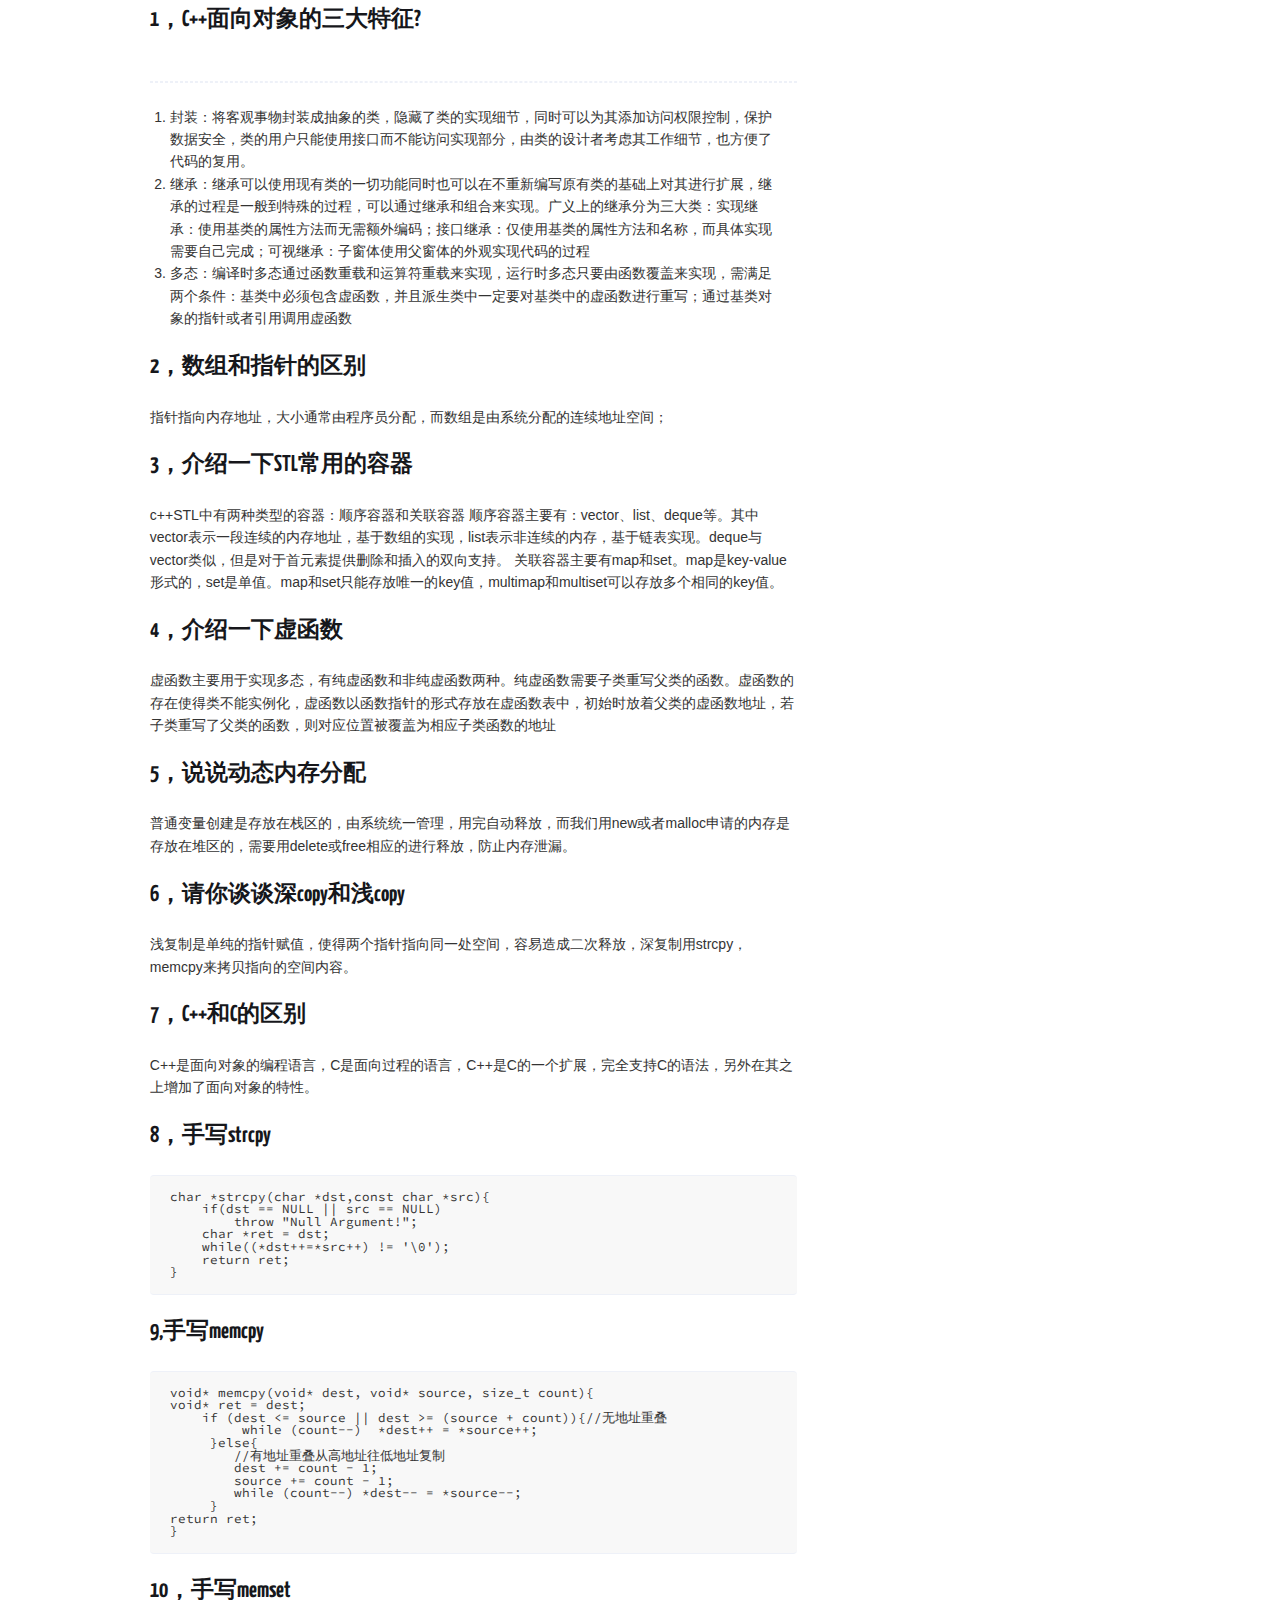
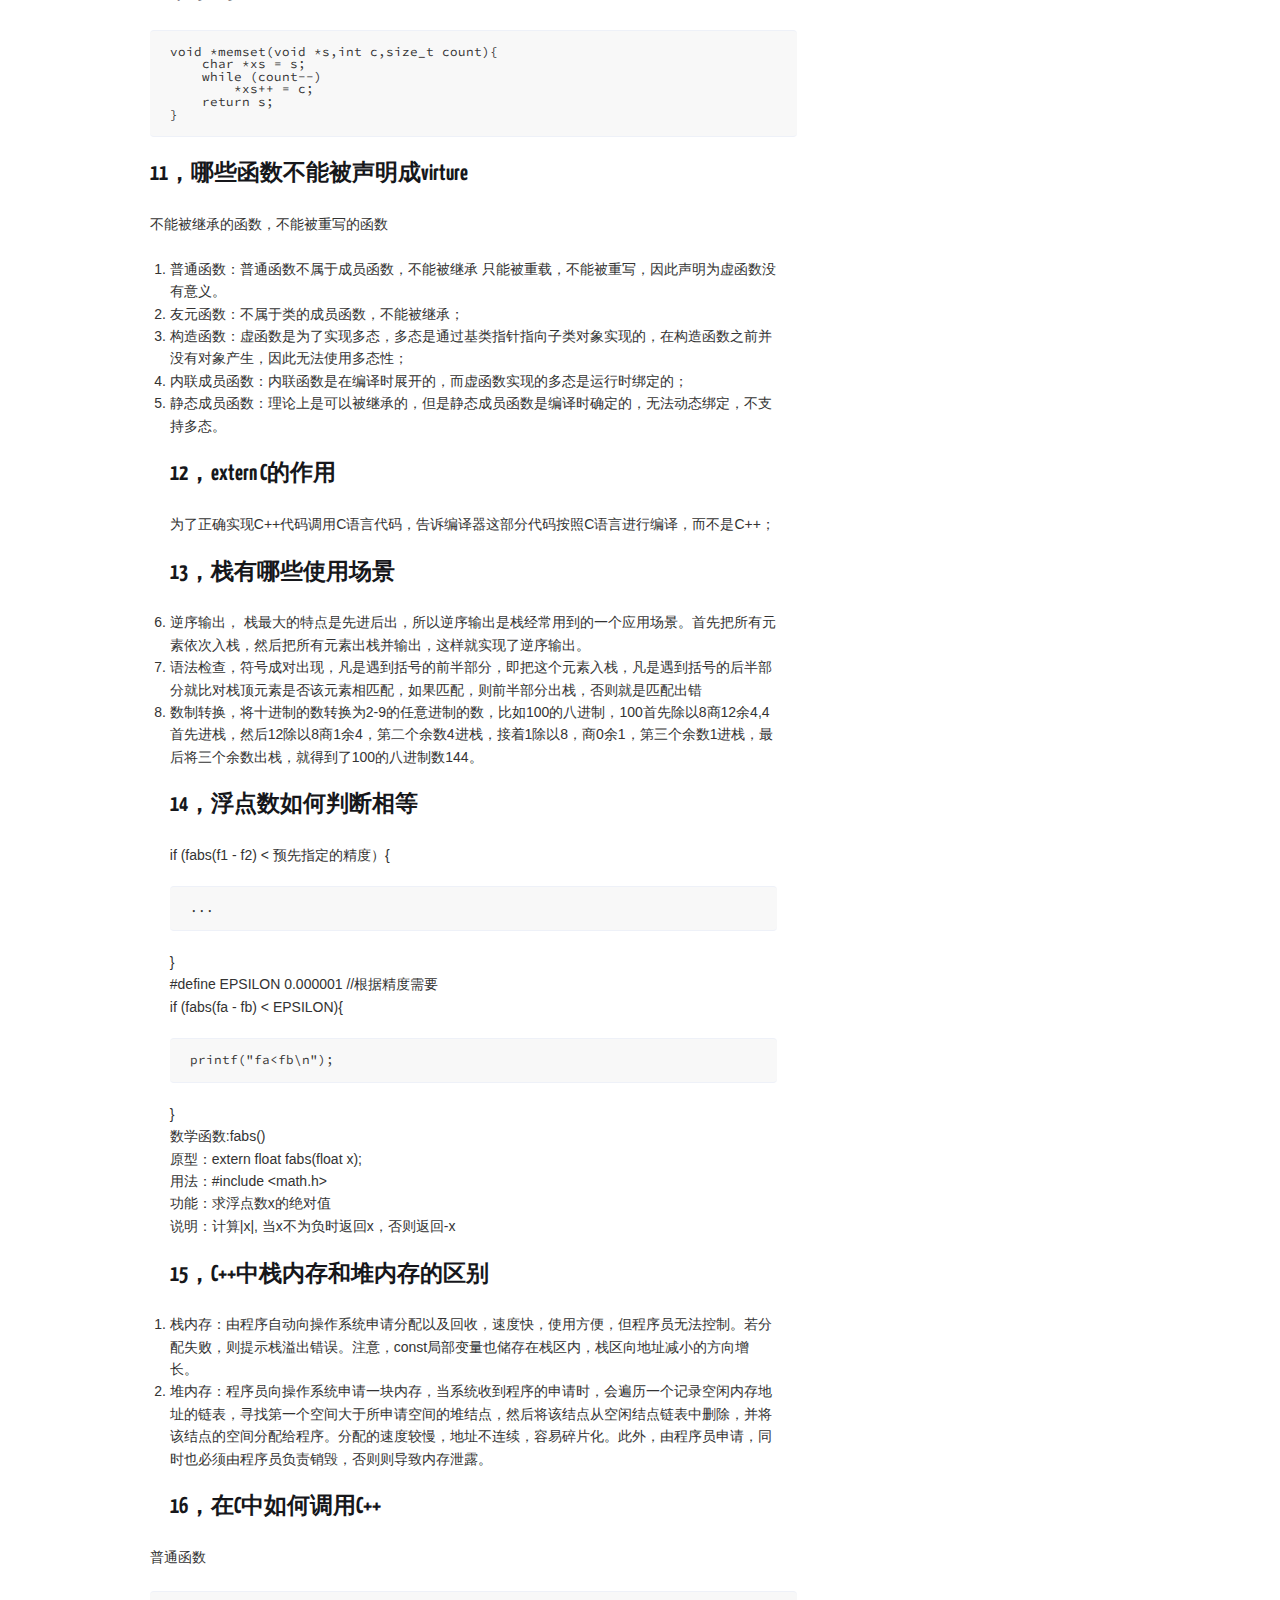
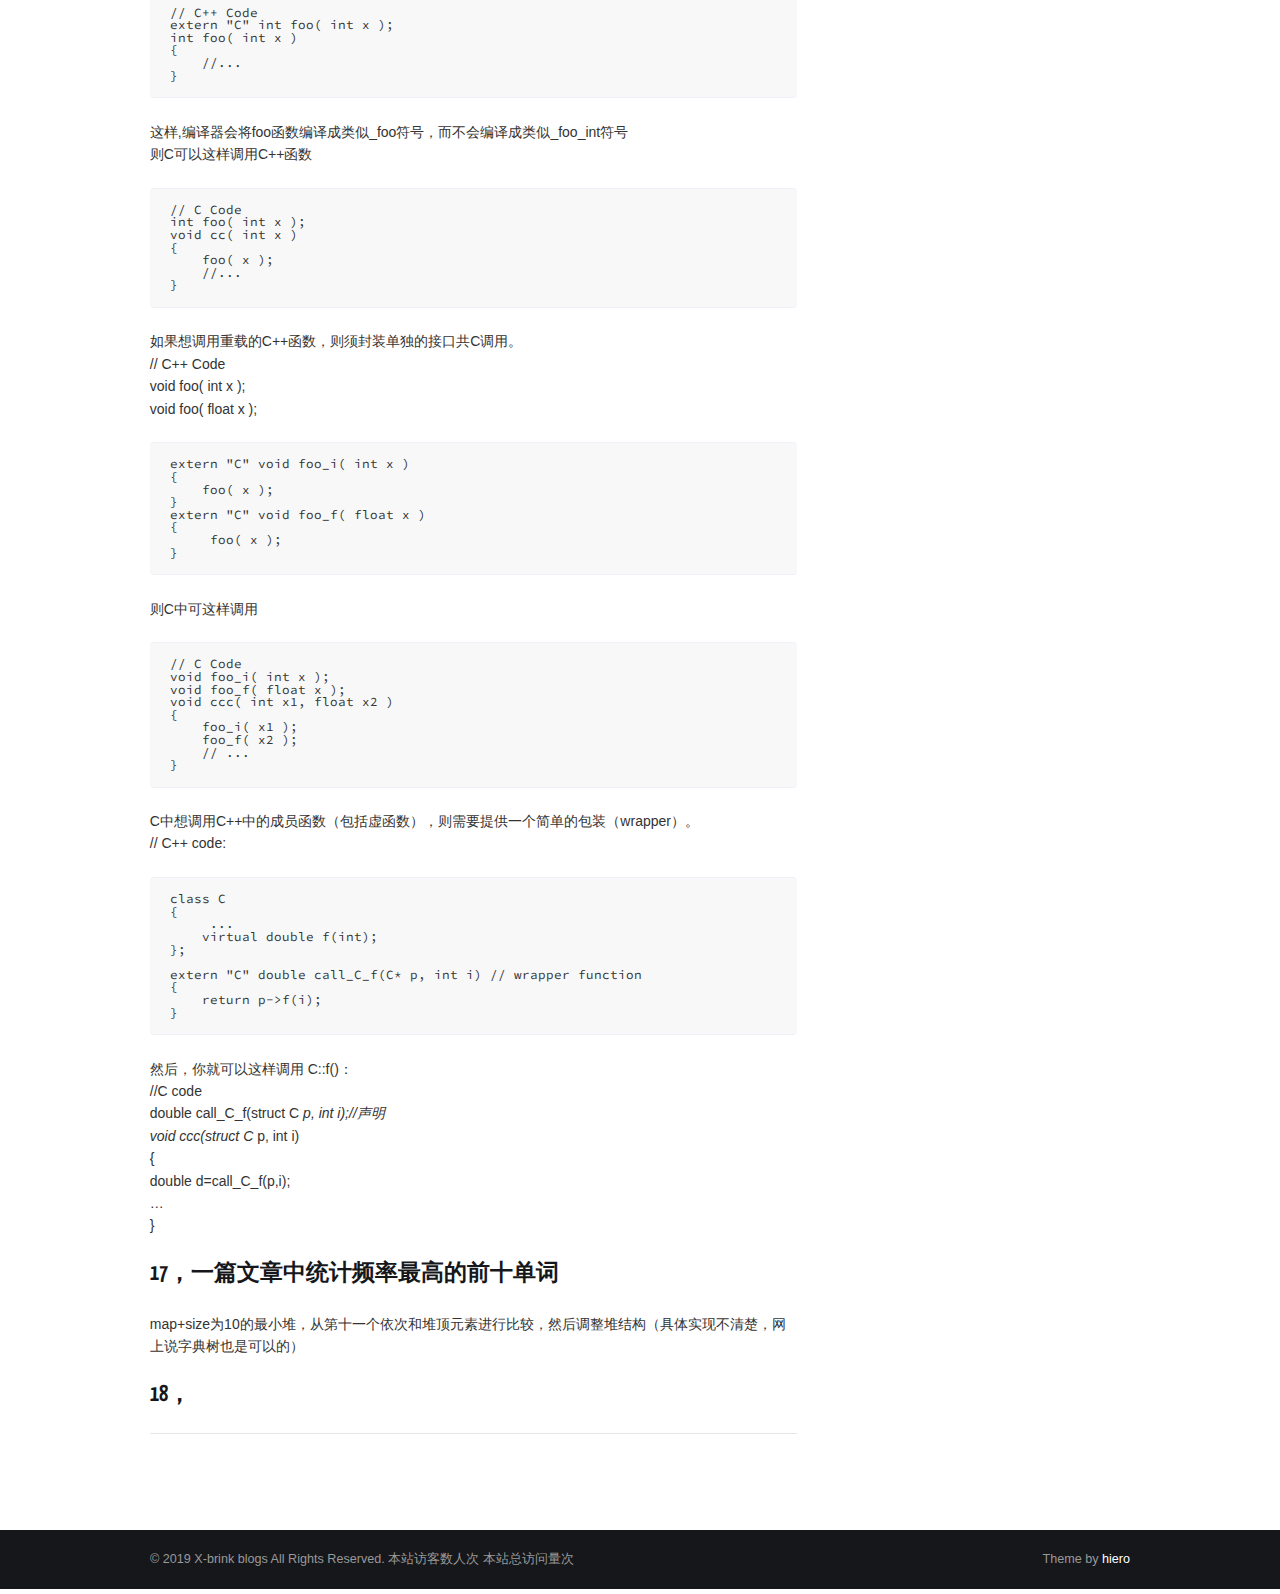
==== commit 47001554: "Site updated: 2019-03-06 11:16:33" ====
--- a/index.html
+++ b/index.html
@@ -177,7 +177,122 @@
     </div>
     <div class="article-entry" itemprop="articleBody">
       
-        
+        <h1 id="C-C-面试题"><a href="#C-C-面试题" class="headerlink" title="C/C++面试题"></a>C/C++面试题</h1><h2 id="1，C-面向对象的三大特征"><a href="#1，C-面向对象的三大特征" class="headerlink" title="1，C++面向对象的三大特征?"></a>1，C++面向对象的三大特征?</h2><p><img src="http://images0.cnitblog.com/cnitblog_com/lily/1972/o_OOBase.gif" alt=""></p>
+<hr>
+<ol>
+<li>封装：将客观事物封装成抽象的类，隐藏了类的实现细节，同时可以为其添加访问权限控制，保护数据安全，类的用户只能使用接口而不能访问实现部分，由类的设计者考虑其工作细节，也方便了代码的复用。</li>
+<li>继承：继承可以使用现有类的一切功能同时也可以在不重新编写原有类的基础上对其进行扩展，继承的过程是一般到特殊的过程，可以通过继承和组合来实现。广义上的继承分为三大类：实现继承：使用基类的属性方法而无需额外编码；接口继承：仅使用基类的属性方法和名称，而具体实现需要自己完成；可视继承：子窗体使用父窗体的外观实现代码的过程</li>
+<li>多态：编译时多态通过函数重载和运算符重载来实现，运行时多态主要由函数覆盖来实现，需满足两个条件：基类中必须包含虚函数，并且派生类中一定要对基类中的虚函数进行重写；通过基类对象的指针或者引用调用虚函数</li>
+</ol>
+<h2 id="2，数组和指针的区别"><a href="#2，数组和指针的区别" class="headerlink" title="2，数组和指针的区别"></a>2，数组和指针的区别</h2><p>指针指向内存地址，大小通常由程序员分配，而数组是由系统分配的连续地址空间；</p>
+<h2 id="3，介绍一下STL常用的容器"><a href="#3，介绍一下STL常用的容器" class="headerlink" title="3，介绍一下STL常用的容器"></a>3，介绍一下STL常用的容器</h2><p>c++STL中有两种类型的容器：顺序容器和关联容器 顺序容器主要有：vector、list、deque等。其中vector表示一段连续的内存地址，基于数组的实现，list表示非连续的内存，基于链表实现。deque与vector类似，但是对于首元素提供删除和插入的双向支持。 关联容器主要有map和set。map是key-value形式的，set是单值。map和set只能存放唯一的key值，multimap和multiset可以存放多个相同的key值。</p>
+<h2 id="4，介绍一下虚函数"><a href="#4，介绍一下虚函数" class="headerlink" title="4，介绍一下虚函数"></a>4，介绍一下虚函数</h2><p>虚函数主要用于实现多态，有纯虚函数和非纯虚函数两种。纯虚函数需要子类重写父类的函数。虚函数的存在使得类不能实例化，虚函数以函数指针的形式存放在虚函数表中，初始时放着父类的虚函数地址，若子类重写了父类的函数，则对应位置被覆盖为相应子类函数的地址</p>
+<h2 id="5，说说动态内存分配"><a href="#5，说说动态内存分配" class="headerlink" title="5，说说动态内存分配"></a>5，说说动态内存分配</h2><p>普通变量创建是存放在栈区的，由系统统一管理，用完自动释放，而我们用new或者malloc申请的内存是存放在堆区的，需要用delete或free相应的进行释放，防止内存泄漏。</p>
+<h2 id="6，请你谈谈深copy和浅copy"><a href="#6，请你谈谈深copy和浅copy" class="headerlink" title="6，请你谈谈深copy和浅copy"></a>6，请你谈谈深copy和浅copy</h2><p>浅复制是单纯的指针赋值，使得两个指针指向同一处空间，容易造成二次释放，深复制用strcpy，memcpy来拷贝指向的空间内容。</p>
+<h2 id="7，C-和C的区别"><a href="#7，C-和C的区别" class="headerlink" title="7，C++和C的区别"></a>7，C++和C的区别</h2><p>C++是面向对象的编程语言，C是面向过程的语言，C++是C的一个扩展，完全支持C的语法，另外在其之上增加了面向对象的特性。</p>
+<h2 id="8，手写strcpy"><a href="#8，手写strcpy" class="headerlink" title="8，手写strcpy"></a>8，手写strcpy</h2><pre><code>char *strcpy(char *dst,const char *src){
+    if(dst == NULL || src == NULL)
+        throw &quot;Null Argument!&quot;;
+    char *ret = dst;
+    while((*dst++=*src++) != &apos;\0&apos;);
+    return ret;
+}
+</code></pre><h2 id="9-手写memcpy"><a href="#9-手写memcpy" class="headerlink" title="9,手写memcpy"></a>9,手写memcpy</h2><pre><code>void* memcpy(void* dest, void* source, size_t count){
+void* ret = dest;
+    if (dest &lt;= source || dest &gt;= (source + count)){//无地址重叠
+         while (count--)  *dest++ = *source++;
+     }else{
+        //有地址重叠从高地址往低地址复制
+        dest += count - 1;
+        source += count - 1;
+        while (count--) *dest-- = *source--;
+     }
+return ret;
+}
+</code></pre><h2 id="10，手写memset"><a href="#10，手写memset" class="headerlink" title="10，手写memset"></a>10，手写memset</h2><pre><code>void *memset(void *s,int c,size_t count){
+    char *xs = s;
+    while (count--)
+        *xs++ = c;
+    return s;
+}
+</code></pre><h2 id="11，哪些函数不能被声明成virture"><a href="#11，哪些函数不能被声明成virture" class="headerlink" title="11，哪些函数不能被声明成virture"></a>11，哪些函数不能被声明成virture</h2><p>不能被继承的函数，不能被重写的函数</p>
+<ol>
+<li>普通函数：普通函数不属于成员函数，不能被继承 只能被重载，不能被重写，因此声明为虚函数没有意义。</li>
+<li>友元函数：不属于类的成员函数，不能被继承；</li>
+<li>构造函数：虚函数是为了实现多态，多态是通过基类指针指向子类对象实现的，在构造函数之前并没有对象产生，因此无法使用多态性；</li>
+<li>内联成员函数：内联函数是在编译时展开的，而虚函数实现的多态是运行时绑定的；</li>
+<li>静态成员函数：理论上是可以被继承的，但是静态成员函数是编译时确定的，无法动态绑定，不支持多态。<h2 id="12，extern-C的作用"><a href="#12，extern-C的作用" class="headerlink" title="12，extern C的作用"></a>12，extern C的作用</h2>为了正确实现C++代码调用C语言代码，告诉编译器这部分代码按照C语言进行编译，而不是C++；<h2 id="13，栈有哪些使用场景"><a href="#13，栈有哪些使用场景" class="headerlink" title="13，栈有哪些使用场景"></a>13，栈有哪些使用场景</h2></li>
+<li>逆序输出，    栈最大的特点是先进后出，所以逆序输出是栈经常用到的一个应用场景。首先把所有元素依次入栈，然后把所有元素出栈并输出，这样就实现了逆序输出。</li>
+<li>语法检查，符号成对出现，凡是遇到括号的前半部分，即把这个元素入栈，凡是遇到括号的后半部分就比对栈顶元素是否该元素相匹配，如果匹配，则前半部分出栈，否则就是匹配出错</li>
+<li>数制转换，将十进制的数转换为2-9的任意进制的数，比如100的八进制，100首先除以8商12余4,4首先进栈，然后12除以8商1余4，第二个余数4进栈，接着1除以8，商0余1，第三个余数1进栈，最后将三个余数出栈，就得到了100的八进制数144。<h2 id="14，浮点数如何判断相等"><a href="#14，浮点数如何判断相等" class="headerlink" title="14，浮点数如何判断相等"></a>14，浮点数如何判断相等</h2> if (fabs(f1 - f2) &lt; 预先指定的精度）{<pre><code>...
+</code></pre> }<br> #define EPSILON 0.000001 //根据精度需要<br> if (fabs(fa - fb) &lt; EPSILON){<pre><code>printf(&quot;fa&lt;fb\n&quot;);
+</code></pre> }<br>数学函数:fabs()<br>原型：extern float fabs(float x);<br>用法：#include &lt;math.h&gt;<br>功能：求浮点数x的绝对值<br>说明：计算|x|, 当x不为负时返回x，否则返回-x<h2 id="15，C-中栈内存和堆内存的区别"><a href="#15，C-中栈内存和堆内存的区别" class="headerlink" title="15，C++中栈内存和堆内存的区别"></a>15，C++中栈内存和堆内存的区别</h2></li>
+</ol>
+<ol>
+<li>栈内存：由程序自动向操作系统申请分配以及回收，速度快，使用方便，但程序员无法控制。若分配失败，则提示栈溢出错误。注意，const局部变量也储存在栈区内，栈区向地址减小的方向增长。</li>
+<li>堆内存：程序员向操作系统申请一块内存，当系统收到程序的申请时，会遍历一个记录空闲内存地址的链表，寻找第一个空间大于所申请空间的堆结点，然后将该结点从空闲结点链表中删除，并将该结点的空间分配给程序。分配的速度较慢，地址不连续，容易碎片化。此外，由程序员申请，同时也必须由程序员负责销毁，否则会导致内存泄露。<h2 id="16，在C中如何调用C"><a href="#16，在C中如何调用C" class="headerlink" title="16，在C中如何调用C++"></a>16，在C中如何调用C++</h2></li>
+</ol>
+<p>普通函数</p>
+<pre><code>// C++ Code
+extern &quot;C&quot; int foo( int x );
+int foo( int x )
+{
+    //...
+}
+</code></pre><p>这样,编译器会将foo函数编译成类似_foo符号，而不会编译成类似_foo_int符号<br>则C可以这样调用C++函数</p>
+<pre><code>// C Code
+int foo( int x );
+void cc( int x )
+{
+    foo( x );
+    //...
+}
+</code></pre><p>如果想调用重载的C++函数，则须封装单独的接口共C调用。<br>    // C++ Code<br>    void foo( int x );<br>    void foo( float x );</p>
+<pre><code>extern &quot;C&quot; void foo_i( int x )
+{
+    foo( x );
+}
+extern &quot;C&quot; void foo_f( float x )
+{
+     foo( x );
+}
+</code></pre><p>则C中可这样调用</p>
+<pre><code>// C Code
+void foo_i( int x );
+void foo_f( float x );
+void ccc( int x1, float x2 )
+{
+    foo_i( x1 );
+    foo_f( x2 );
+    // ...
+} 
+</code></pre><p>C中想调用C++中的成员函数（包括虚函数），则需要提供一个简单的包装（wrapper）。<br>     // C++ code:</p>
+<pre><code>class C
+{
+     ...
+    virtual double f(int);
+};
+
+extern &quot;C&quot; double call_C_f(C* p, int i) // wrapper function
+{
+    return p-&gt;f(i);
+}
+</code></pre><p>然后，你就可以这样调用 C::f()：</p>
+<pre><code>//C code
+double call_C_f(struct C* p, int i);//声明
+void ccc(struct C* p, int i)
+{
+    double d=call_C_f(p,i);
+    ...
+}
+</code></pre><h2 id="17，一篇文章中统计频率最高的前十单词"><a href="#17，一篇文章中统计频率最高的前十单词" class="headerlink" title="17，一篇文章中统计频率最高的前十单词"></a>17，一篇文章中统计频率最高的前十单词</h2><p>map+size为10的最小堆，从第十一个依次和堆顶元素进行比较，然后调整堆结构（具体实现不清楚，网上说字典树也是可以的）map时key-value对形式的可以设<code>map&lt;string,size_t&gt; word_count;</code>通过下标string获得与此相关联的size_t类型的计数器</p>
+<h2 id="18，strcpy为什么要返回一个指针"><a href="#18，strcpy为什么要返回一个指针" class="headerlink" title="18，strcpy为什么要返回一个指针"></a>18，strcpy为什么要返回一个指针</h2><p>为了实现链式操作，比如strlen(strcpy(str,”hello”));<br>同时它的返回值除了可以返回指针还会返回错误信息。</p>
+<h2 id="19，重写重载重定义有什么区别"><a href="#19，重写重载重定义有什么区别" class="headerlink" title="19，重写重载重定义有什么区别"></a>19，重写重载重定义有什么区别</h2><ul>
+<li>重载：函数名相同，函数的参数个数、参数类型或参数顺序三者中必须至少有一种不同。函数返回值的类型可以相同，也可以不相同。发生在一个类内部。</li>
+<li>重定义：也叫做隐藏，子类重新定义父类中有相同名称的非虚函数 ( 参数列表可以不同 ) ，指派生类的函数屏蔽了与其同名的基类函数。发生在继承中。</li>
+<li>重写：也叫做覆盖，一般发生在子类和父类继承关系之间。子类重新定义父类中有相同名称和参数的虚函数。<br>重定义规则如下：<br>a 、如果派生类的函数和基类的函数同名，但是参数不同，此时，不管有无virtual，基类的函数被隐藏。<br>b 、如果派生类的函数与基类的函数同名，并且参数也相同，但是基类函数没有vitual关键字，此时，基类的函数被隐藏（如果相同有Virtual就是重写覆盖了）。<br>重写需要注意：<br>1、 被重写的函数不能是static的。必须是virtual的<br>2 、重写函数必须有相同的类型，名称和参数列表<br>3 、重写函数的访问修饰符可以不同。尽管virtual是private的，派生类中重写改写为public,protected也是可以的。  </li>
+</ul>
+
       
     </div>
  
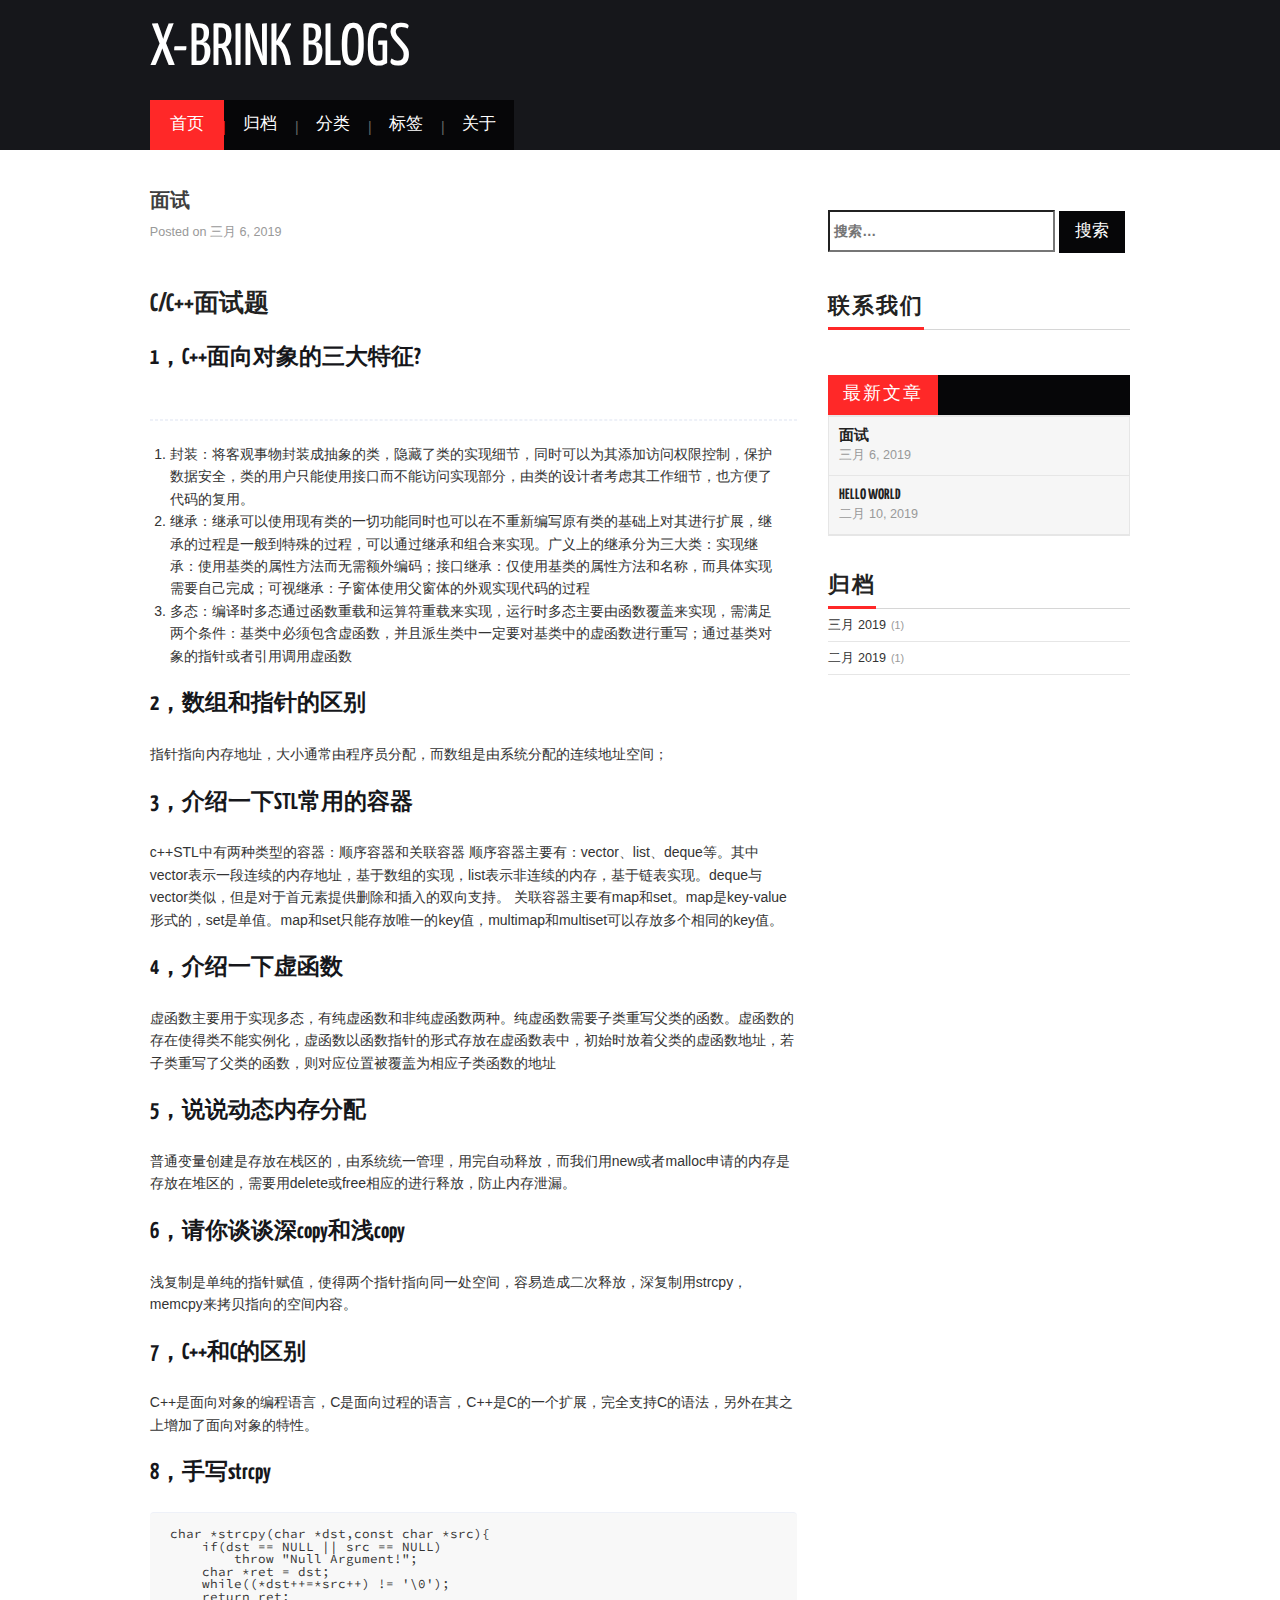
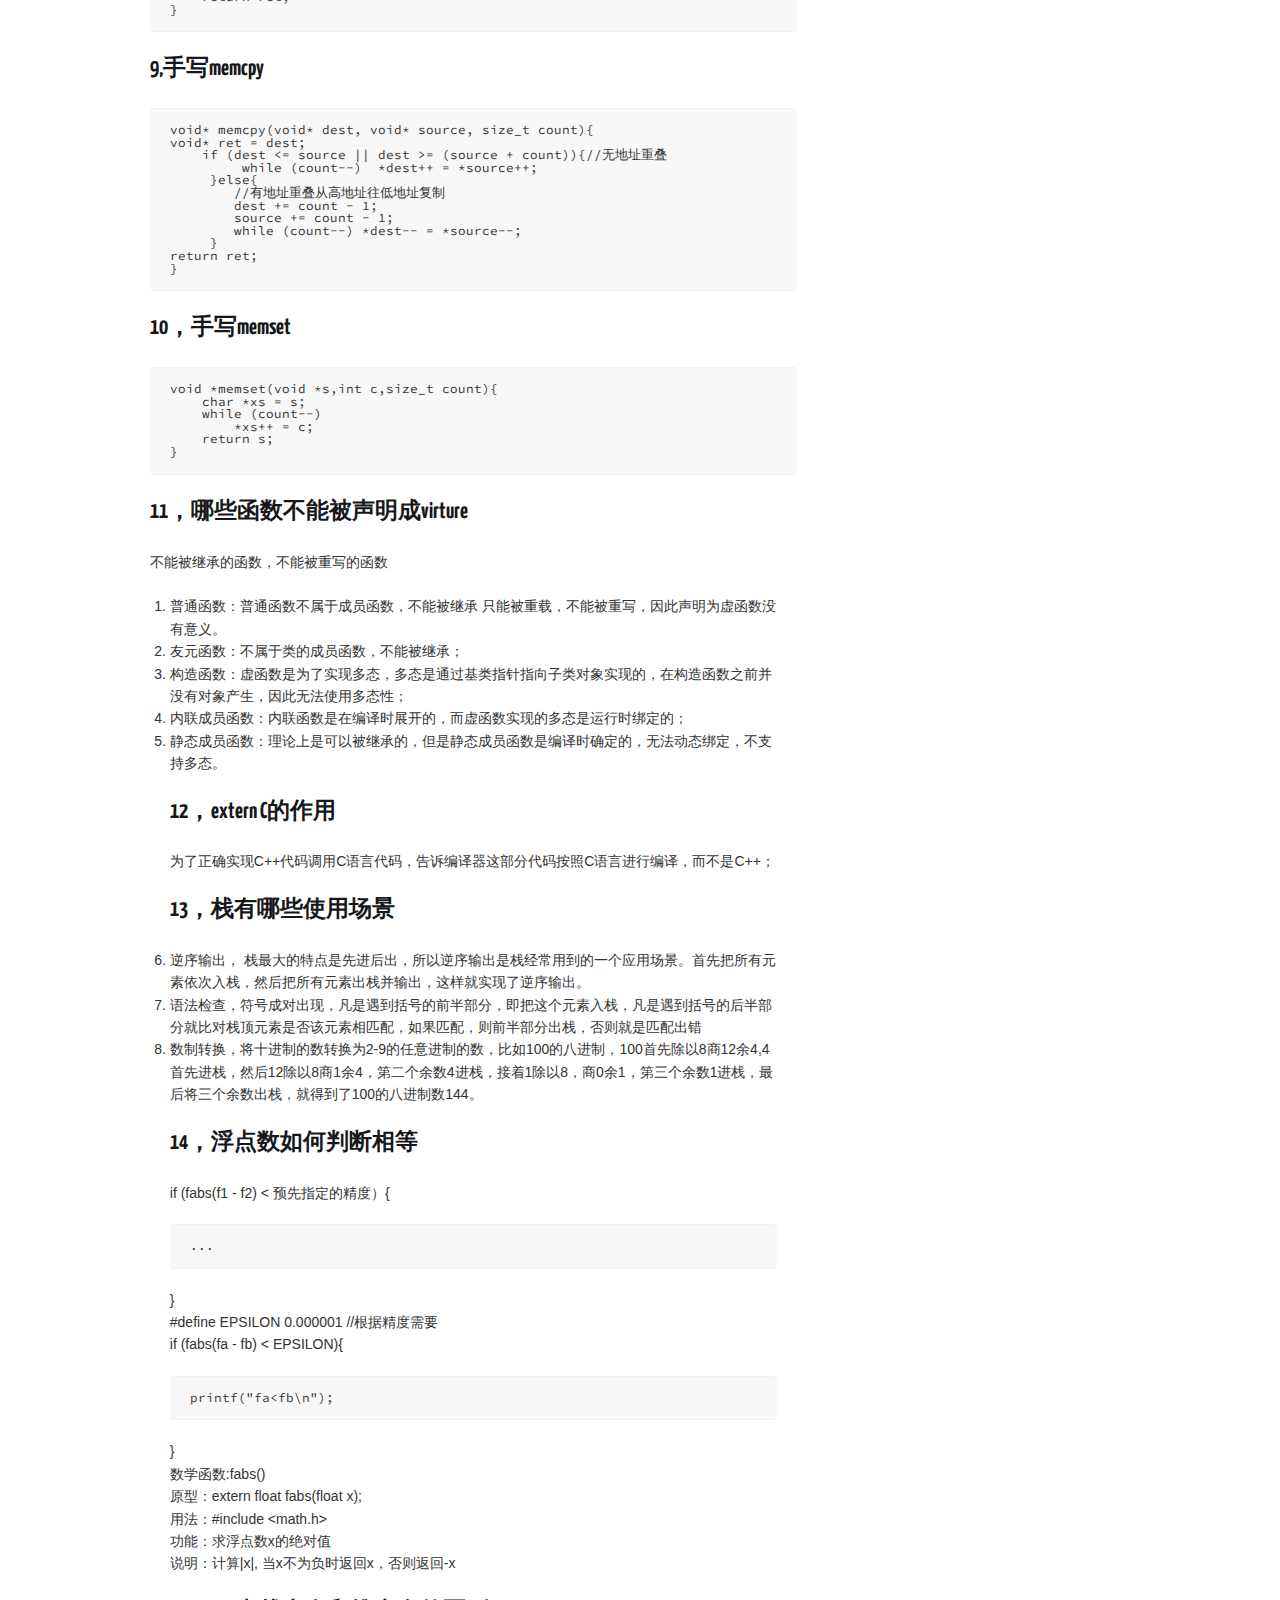
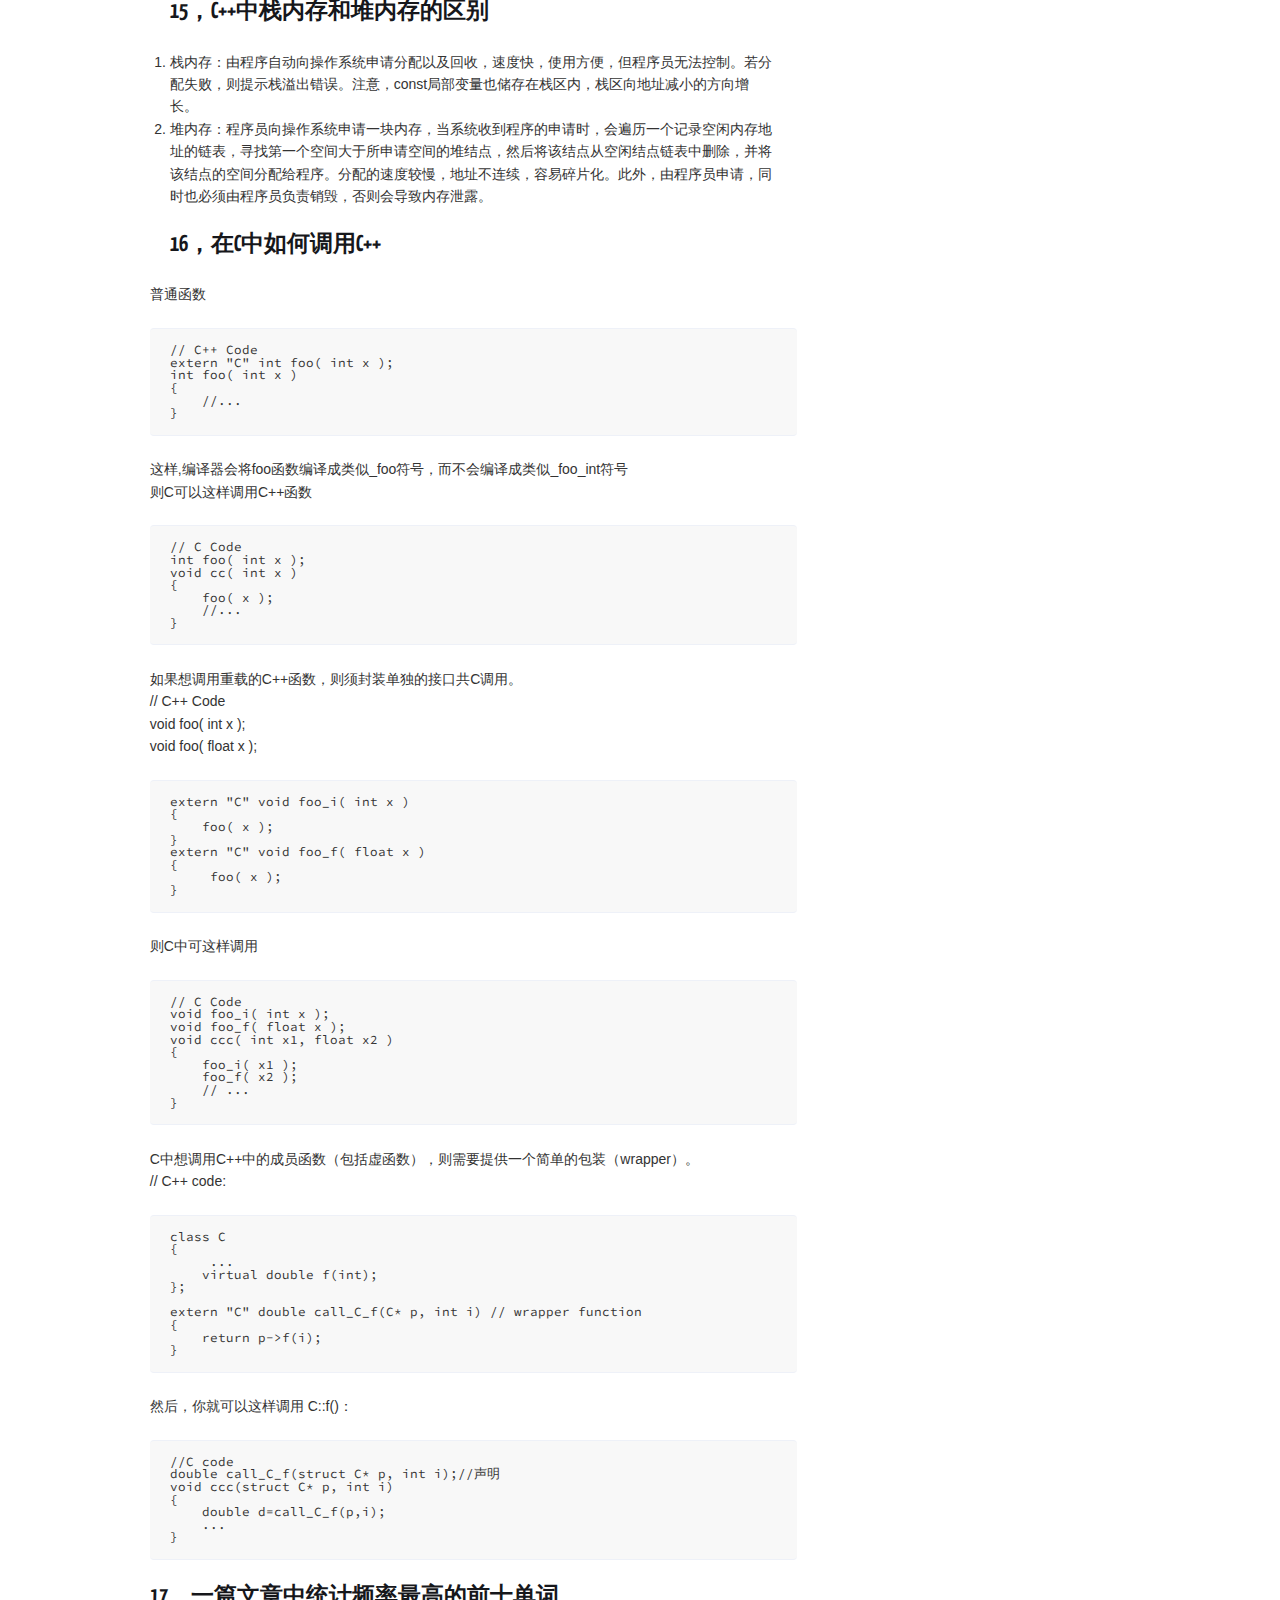
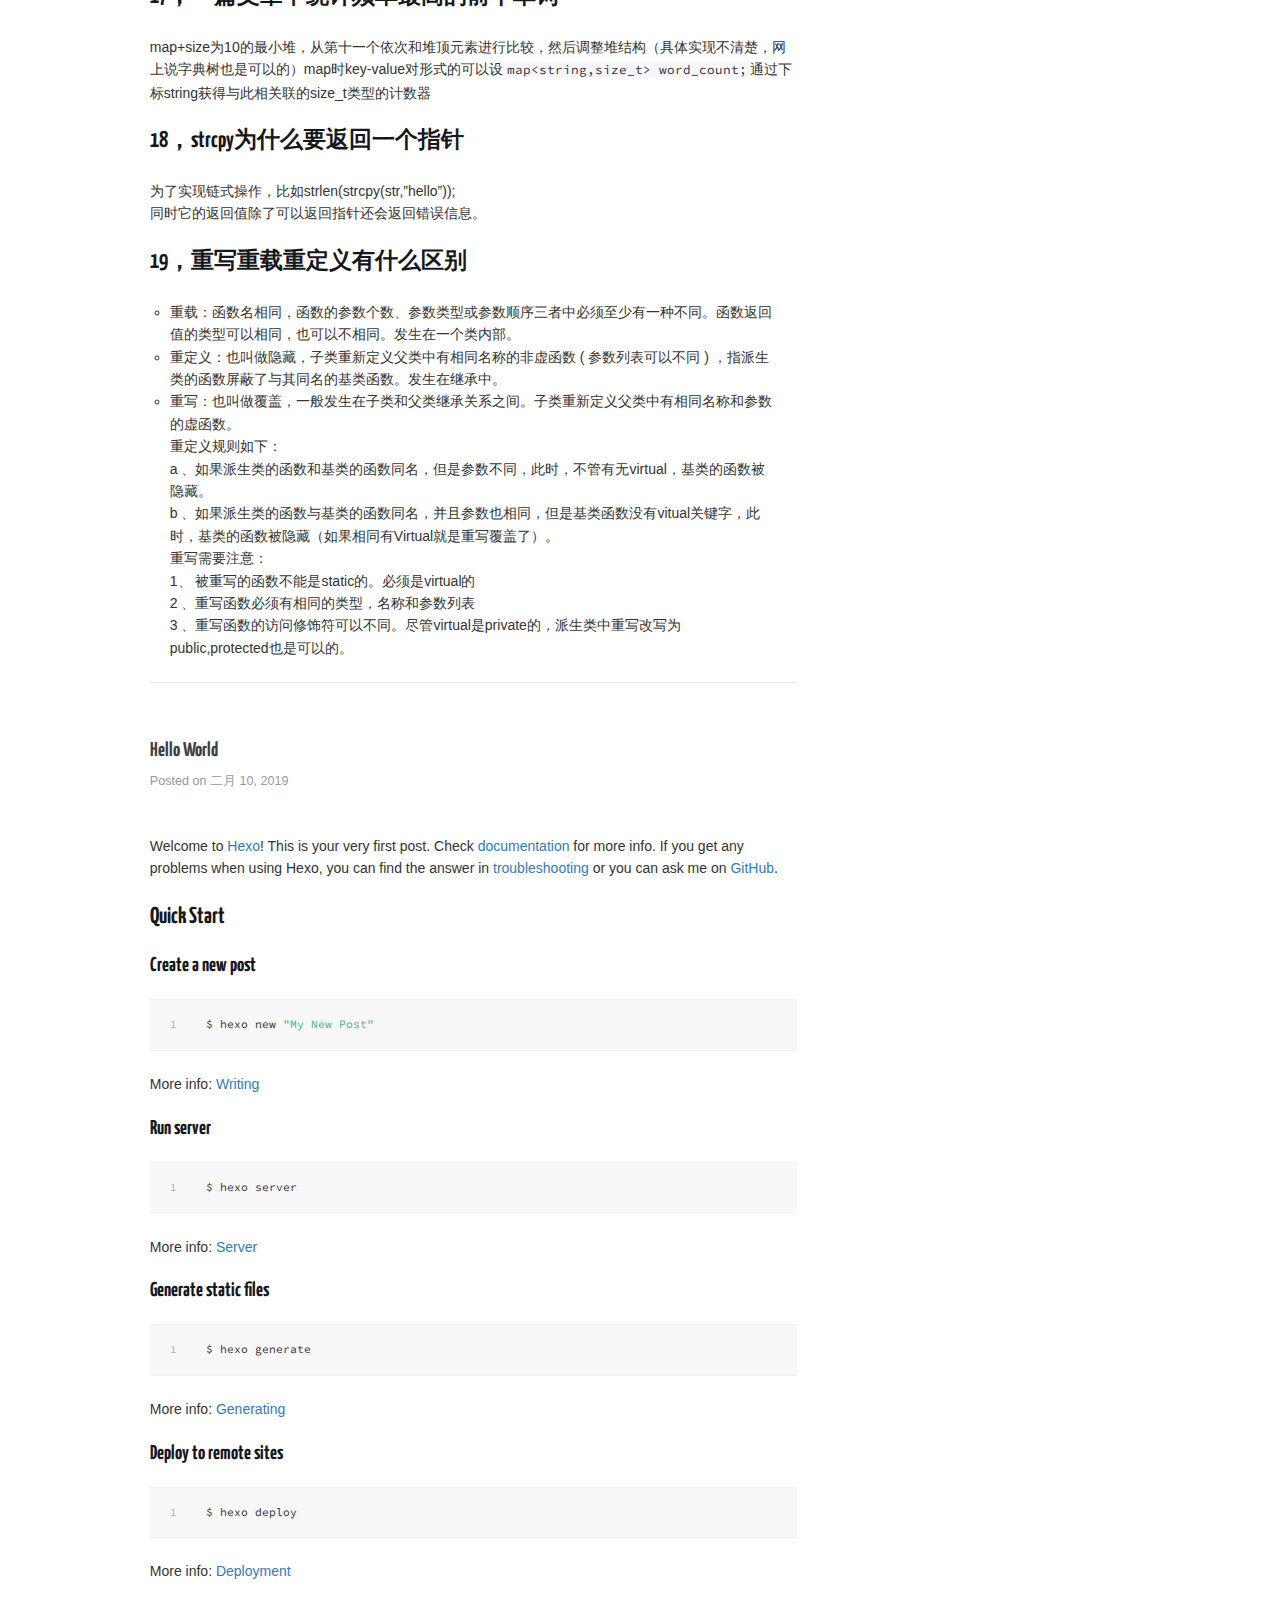
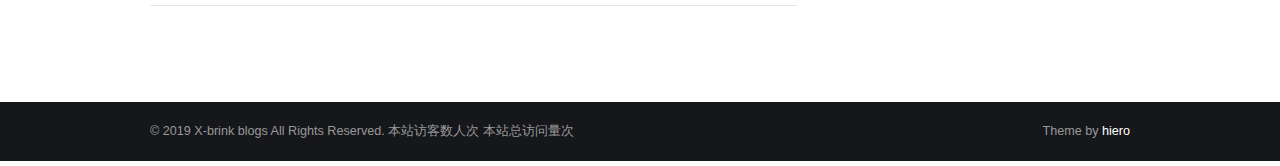
==== commit 12937ac7: "Site updated: 2019-03-06 11:24:14" ====
--- a/index.html
+++ b/index.html
@@ -351,109 +351,7 @@
 <p>More info: <a href="https://hexo.io/docs/generating.html" target="_blank" rel="noopener">Generating</a></p>
 <h3 id="Deploy-to-remote-sites"><a href="#Deploy-to-remote-sites" class="headerlink" title="Deploy to remote sites"></a>Deploy to remote sites</h3><figure class="highlight bash"><table><tr><td class="gutter"><pre><span class="line">1</span><br></pre></td><td class="code"><pre><span class="line">$ hexo deploy</span><br></pre></td></tr></table></figure>
 <p>More info: <a href="https://hexo.io/docs/deployment.html" target="_blank" rel="noopener">Deployment</a></p>
-<h2 id="1，C-面向对象的三大特征"><a href="#1，C-面向对象的三大特征" class="headerlink" title="1，C++面向对象的三大特征?"></a>1，C++面向对象的三大特征?</h2><p><img src="http://images0.cnitblog.com/cnitblog_com/lily/1972/o_OOBase.gif" alt=""></p>
-<hr>
-<ol>
-<li>封装：将客观事物封装成抽象的类，隐藏了类的实现细节，同时可以为其添加访问权限控制，保护数据安全，类的用户只能使用接口而不能访问实现部分，由类的设计者考虑其工作细节，也方便了代码的复用。</li>
-<li>继承：继承可以使用现有类的一切功能同时也可以在不重新编写原有类的基础上对其进行扩展，继承的过程是一般到特殊的过程，可以通过继承和组合来实现。广义上的继承分为三大类：实现继承：使用基类的属性方法而无需额外编码；接口继承：仅使用基类的属性方法和名称，而具体实现需要自己完成；可视继承：子窗体使用父窗体的外观实现代码的过程</li>
-<li>多态：编译时多态通过函数重载和运算符重载来实现，运行时多态只要由函数覆盖来实现，需满足两个条件：基类中必须包含虚函数，并且派生类中一定要对基类中的虚函数进行重写；通过基类对象的指针或者引用调用虚函数</li>
-</ol>
-<h2 id="2，数组和指针的区别"><a href="#2，数组和指针的区别" class="headerlink" title="2，数组和指针的区别"></a>2，数组和指针的区别</h2><p>指针指向内存地址，大小通常由程序员分配，而数组是由系统分配的连续地址空间；</p>
-<h2 id="3，介绍一下STL常用的容器"><a href="#3，介绍一下STL常用的容器" class="headerlink" title="3，介绍一下STL常用的容器"></a>3，介绍一下STL常用的容器</h2><p>c++STL中有两种类型的容器：顺序容器和关联容器 顺序容器主要有：vector、list、deque等。其中vector表示一段连续的内存地址，基于数组的实现，list表示非连续的内存，基于链表实现。deque与vector类似，但是对于首元素提供删除和插入的双向支持。 关联容器主要有map和set。map是key-value形式的，set是单值。map和set只能存放唯一的key值，multimap和multiset可以存放多个相同的key值。</p>
-<h2 id="4，介绍一下虚函数"><a href="#4，介绍一下虚函数" class="headerlink" title="4，介绍一下虚函数"></a>4，介绍一下虚函数</h2><p>虚函数主要用于实现多态，有纯虚函数和非纯虚函数两种。纯虚函数需要子类重写父类的函数。虚函数的存在使得类不能实例化，虚函数以函数指针的形式存放在虚函数表中，初始时放着父类的虚函数地址，若子类重写了父类的函数，则对应位置被覆盖为相应子类函数的地址</p>
-<h2 id="5，说说动态内存分配"><a href="#5，说说动态内存分配" class="headerlink" title="5，说说动态内存分配"></a>5，说说动态内存分配</h2><p>普通变量创建是存放在栈区的，由系统统一管理，用完自动释放，而我们用new或者malloc申请的内存是存放在堆区的，需要用delete或free相应的进行释放，防止内存泄漏。</p>
-<h2 id="6，请你谈谈深copy和浅copy"><a href="#6，请你谈谈深copy和浅copy" class="headerlink" title="6，请你谈谈深copy和浅copy"></a>6，请你谈谈深copy和浅copy</h2><p>浅复制是单纯的指针赋值，使得两个指针指向同一处空间，容易造成二次释放，深复制用strcpy，memcpy来拷贝指向的空间内容。</p>
-<h2 id="7，C-和C的区别"><a href="#7，C-和C的区别" class="headerlink" title="7，C++和C的区别"></a>7，C++和C的区别</h2><p>C++是面向对象的编程语言，C是面向过程的语言，C++是C的一个扩展，完全支持C的语法，另外在其之上增加了面向对象的特性。</p>
-<h2 id="8，手写strcpy"><a href="#8，手写strcpy" class="headerlink" title="8，手写strcpy"></a>8，手写strcpy</h2><pre><code>char *strcpy(char *dst,const char *src){
-    if(dst == NULL || src == NULL)
-        throw &quot;Null Argument!&quot;;
-    char *ret = dst;
-    while((*dst++=*src++) != &apos;\0&apos;);
-    return ret;
-}
-</code></pre><h2 id="9-手写memcpy"><a href="#9-手写memcpy" class="headerlink" title="9,手写memcpy"></a>9,手写memcpy</h2><pre><code>void* memcpy(void* dest, void* source, size_t count){
-void* ret = dest;
-    if (dest &lt;= source || dest &gt;= (source + count)){//无地址重叠
-         while (count--)  *dest++ = *source++;
-     }else{
-        //有地址重叠从高地址往低地址复制
-        dest += count - 1;
-        source += count - 1;
-        while (count--) *dest-- = *source--;
-     }
-return ret;
-}
-</code></pre><h2 id="10，手写memset"><a href="#10，手写memset" class="headerlink" title="10，手写memset"></a>10，手写memset</h2><pre><code>void *memset(void *s,int c,size_t count){
-    char *xs = s;
-    while (count--)
-        *xs++ = c;
-    return s;
-}
-</code></pre><h2 id="11，哪些函数不能被声明成virture"><a href="#11，哪些函数不能被声明成virture" class="headerlink" title="11，哪些函数不能被声明成virture"></a>11，哪些函数不能被声明成virture</h2><p>不能被继承的函数，不能被重写的函数</p>
-<ol>
-<li>普通函数：普通函数不属于成员函数，不能被继承 只能被重载，不能被重写，因此声明为虚函数没有意义。</li>
-<li>友元函数：不属于类的成员函数，不能被继承；</li>
-<li>构造函数：虚函数是为了实现多态，多态是通过基类指针指向子类对象实现的，在构造函数之前并没有对象产生，因此无法使用多态性；</li>
-<li>内联成员函数：内联函数是在编译时展开的，而虚函数实现的多态是运行时绑定的；</li>
-<li>静态成员函数：理论上是可以被继承的，但是静态成员函数是编译时确定的，无法动态绑定，不支持多态。<h2 id="12，extern-C的作用"><a href="#12，extern-C的作用" class="headerlink" title="12，extern C的作用"></a>12，extern C的作用</h2>为了正确实现C++代码调用C语言代码，告诉编译器这部分代码按照C语言进行编译，而不是C++；<h2 id="13，栈有哪些使用场景"><a href="#13，栈有哪些使用场景" class="headerlink" title="13，栈有哪些使用场景"></a>13，栈有哪些使用场景</h2></li>
-<li>逆序输出，    栈最大的特点是先进后出，所以逆序输出是栈经常用到的一个应用场景。首先把所有元素依次入栈，然后把所有元素出栈并输出，这样就实现了逆序输出。</li>
-<li>语法检查，符号成对出现，凡是遇到括号的前半部分，即把这个元素入栈，凡是遇到括号的后半部分就比对栈顶元素是否该元素相匹配，如果匹配，则前半部分出栈，否则就是匹配出错</li>
-<li>数制转换，将十进制的数转换为2-9的任意进制的数，比如100的八进制，100首先除以8商12余4,4首先进栈，然后12除以8商1余4，第二个余数4进栈，接着1除以8，商0余1，第三个余数1进栈，最后将三个余数出栈，就得到了100的八进制数144。<h2 id="14，浮点数如何判断相等"><a href="#14，浮点数如何判断相等" class="headerlink" title="14，浮点数如何判断相等"></a>14，浮点数如何判断相等</h2> if (fabs(f1 - f2) &lt; 预先指定的精度）{<pre><code>...
-</code></pre> }<br> #define EPSILON 0.000001 //根据精度需要<br> if (fabs(fa - fb) &lt; EPSILON){<pre><code>printf(&quot;fa&lt;fb\n&quot;);
-</code></pre> }<br>数学函数:fabs()<br>原型：extern float fabs(float x);<br>用法：#include &lt;math.h&gt;<br>功能：求浮点数x的绝对值<br>说明：计算|x|, 当x不为负时返回x，否则返回-x<h2 id="15，C-中栈内存和堆内存的区别"><a href="#15，C-中栈内存和堆内存的区别" class="headerlink" title="15，C++中栈内存和堆内存的区别"></a>15，C++中栈内存和堆内存的区别</h2></li>
-</ol>
-<ol>
-<li>栈内存：由程序自动向操作系统申请分配以及回收，速度快，使用方便，但程序员无法控制。若分配失败，则提示栈溢出错误。注意，const局部变量也储存在栈区内，栈区向地址减小的方向增长。</li>
-<li>堆内存：程序员向操作系统申请一块内存，当系统收到程序的申请时，会遍历一个记录空闲内存地址的链表，寻找第一个空间大于所申请空间的堆结点，然后将该结点从空闲结点链表中删除，并将该结点的空间分配给程序。分配的速度较慢，地址不连续，容易碎片化。此外，由程序员申请，同时也必须由程序员负责销毁，否则则导致内存泄露。<h2 id="16，在C中如何调用C"><a href="#16，在C中如何调用C" class="headerlink" title="16，在C中如何调用C++"></a>16，在C中如何调用C++</h2></li>
-</ol>
-<p>普通函数</p>
-<pre><code>// C++ Code
-extern &quot;C&quot; int foo( int x );
-int foo( int x )
-{
-    //...
-}
-</code></pre><p>这样,编译器会将foo函数编译成类似_foo符号，而不会编译成类似_foo_int符号<br>则C可以这样调用C++函数</p>
-<pre><code>// C Code
-int foo( int x );
-void cc( int x )
-{
-    foo( x );
-    //...
-}
-</code></pre><p>如果想调用重载的C++函数，则须封装单独的接口共C调用。<br>    // C++ Code<br>    void foo( int x );<br>    void foo( float x );</p>
-<pre><code>extern &quot;C&quot; void foo_i( int x )
-{
-    foo( x );
-}
-extern &quot;C&quot; void foo_f( float x )
-{
-     foo( x );
-}
-</code></pre><p>则C中可这样调用</p>
-<pre><code>// C Code
-void foo_i( int x );
-void foo_f( float x );
-void ccc( int x1, float x2 )
-{
-    foo_i( x1 );
-    foo_f( x2 );
-    // ...
-} 
-</code></pre><p>C中想调用C++中的成员函数（包括虚函数），则需要提供一个简单的包装（wrapper）。<br>     // C++ code:</p>
-<pre><code>class C
-{
-     ...
-    virtual double f(int);
-};
-
-extern &quot;C&quot; double call_C_f(C* p, int i) // wrapper function
-{
-    return p-&gt;f(i);
-}
-</code></pre><p>然后，你就可以这样调用 C::f()：<br>    //C code<br>    double call_C_f(struct C<em> p, int i);//声明<br>    void ccc(struct C</em> p, int i)<br>    {<br>        double d=call_C_f(p,i);<br>        …<br>    }</p>
-<h2 id="17，一篇文章中统计频率最高的前十单词"><a href="#17，一篇文章中统计频率最高的前十单词" class="headerlink" title="17，一篇文章中统计频率最高的前十单词"></a>17，一篇文章中统计频率最高的前十单词</h2><p>map+size为10的最小堆，从第十一个依次和堆顶元素进行比较，然后调整堆结构（具体实现不清楚，网上说字典树也是可以的）</p>
-<h2 id="18，"><a href="#18，" class="headerlink" title="18，"></a>18，</h2>
+
       
     </div>
  
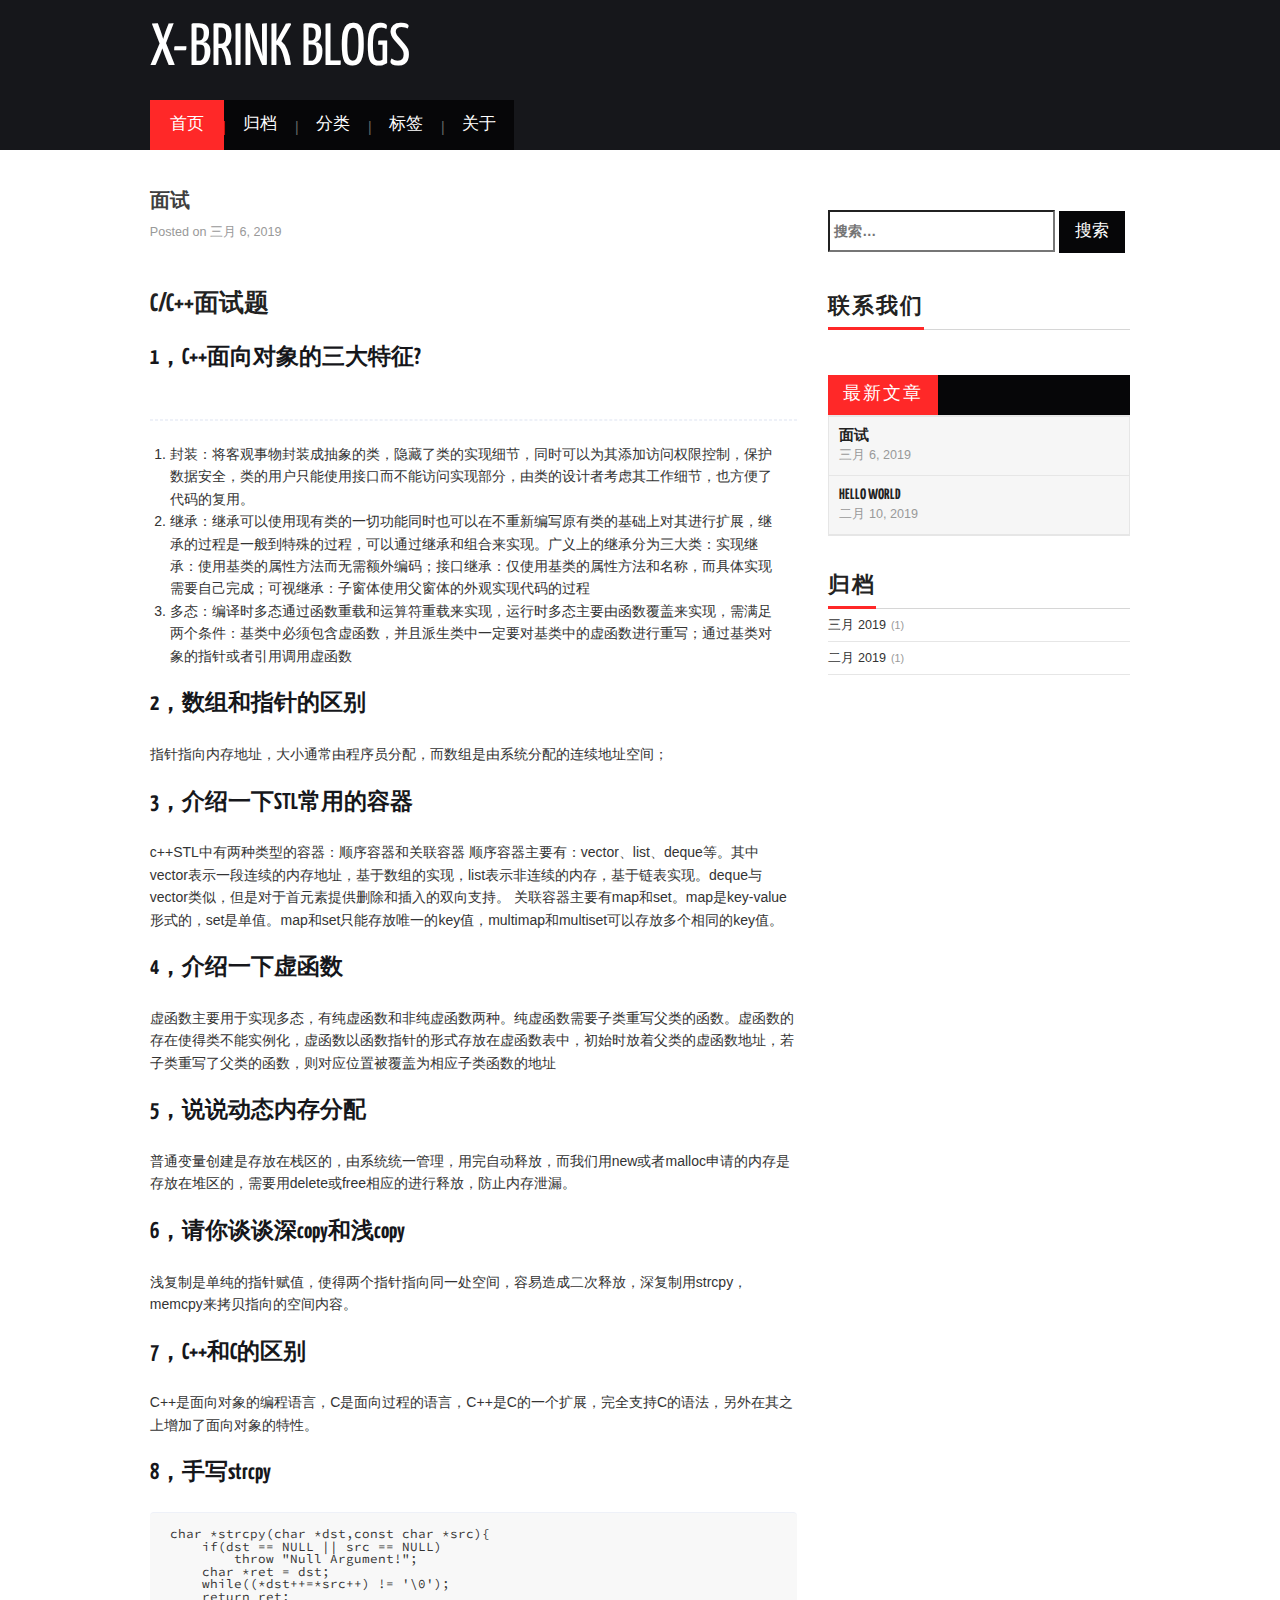
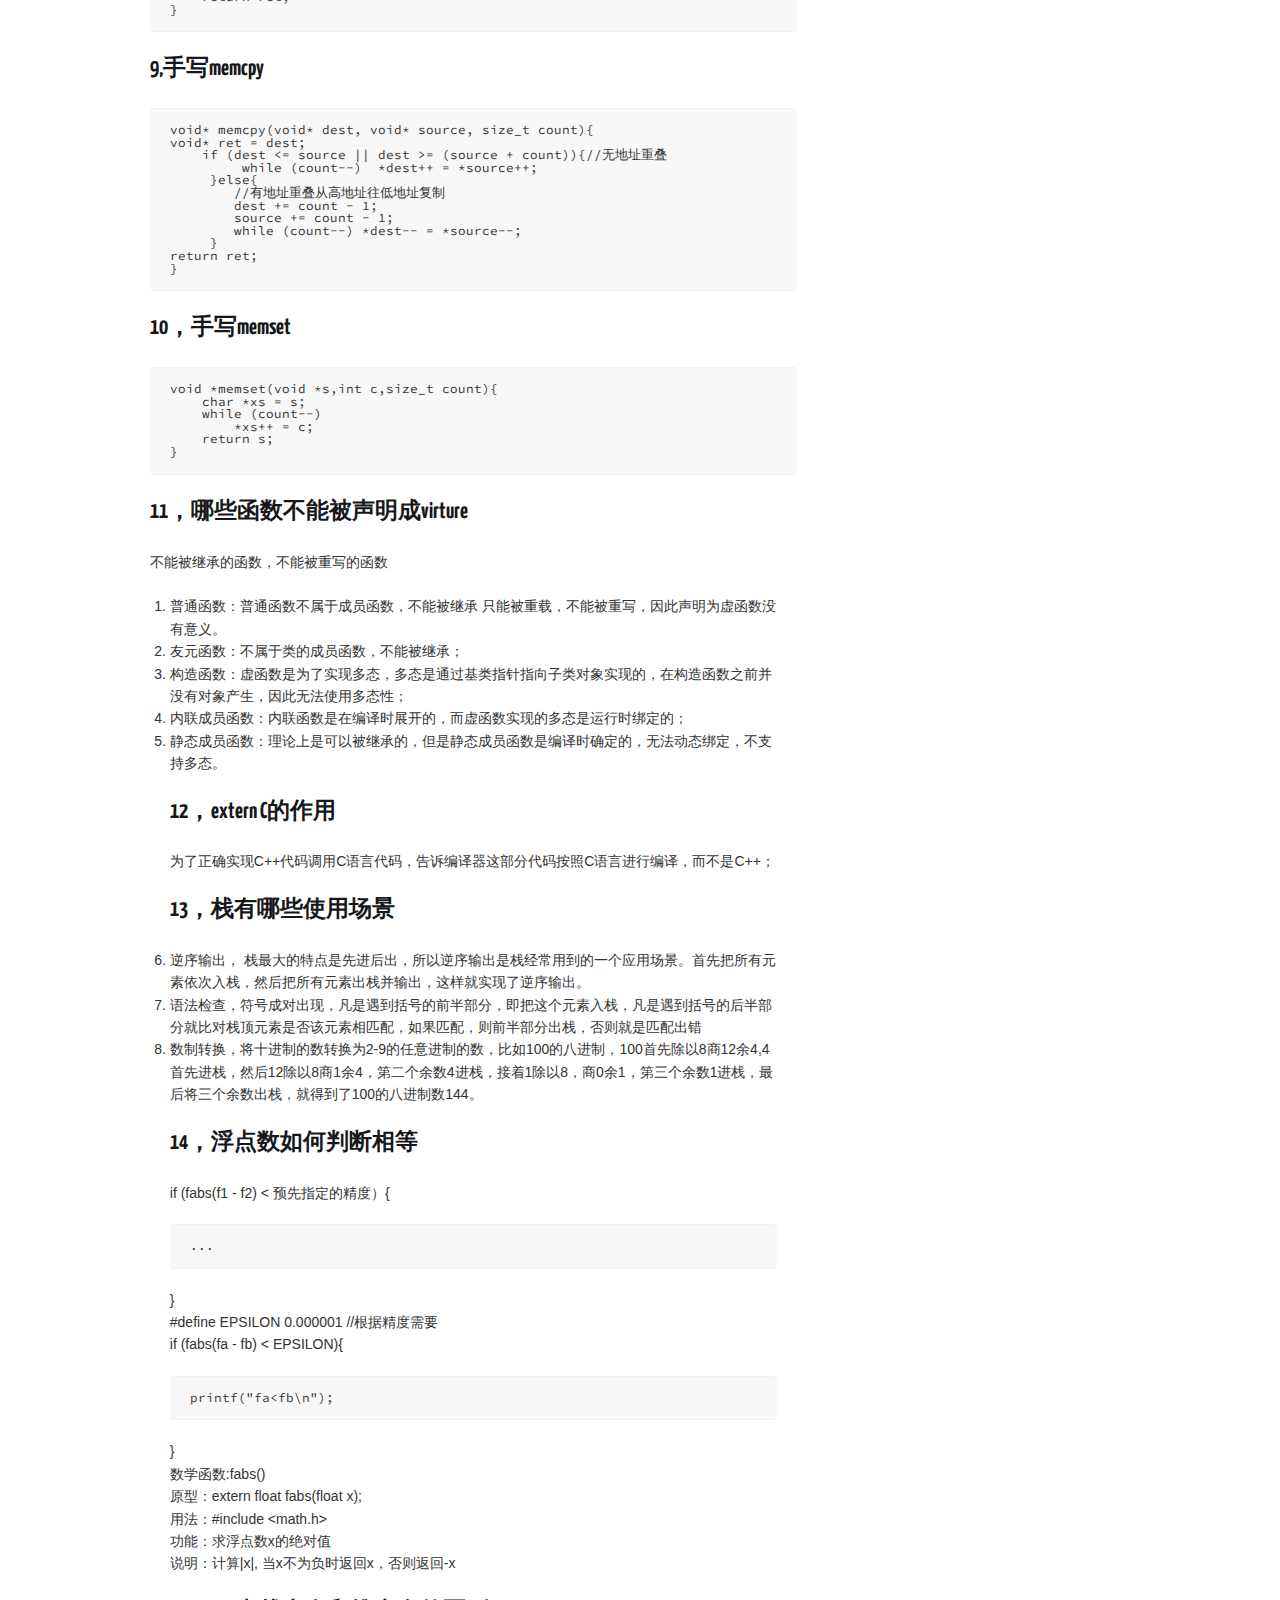
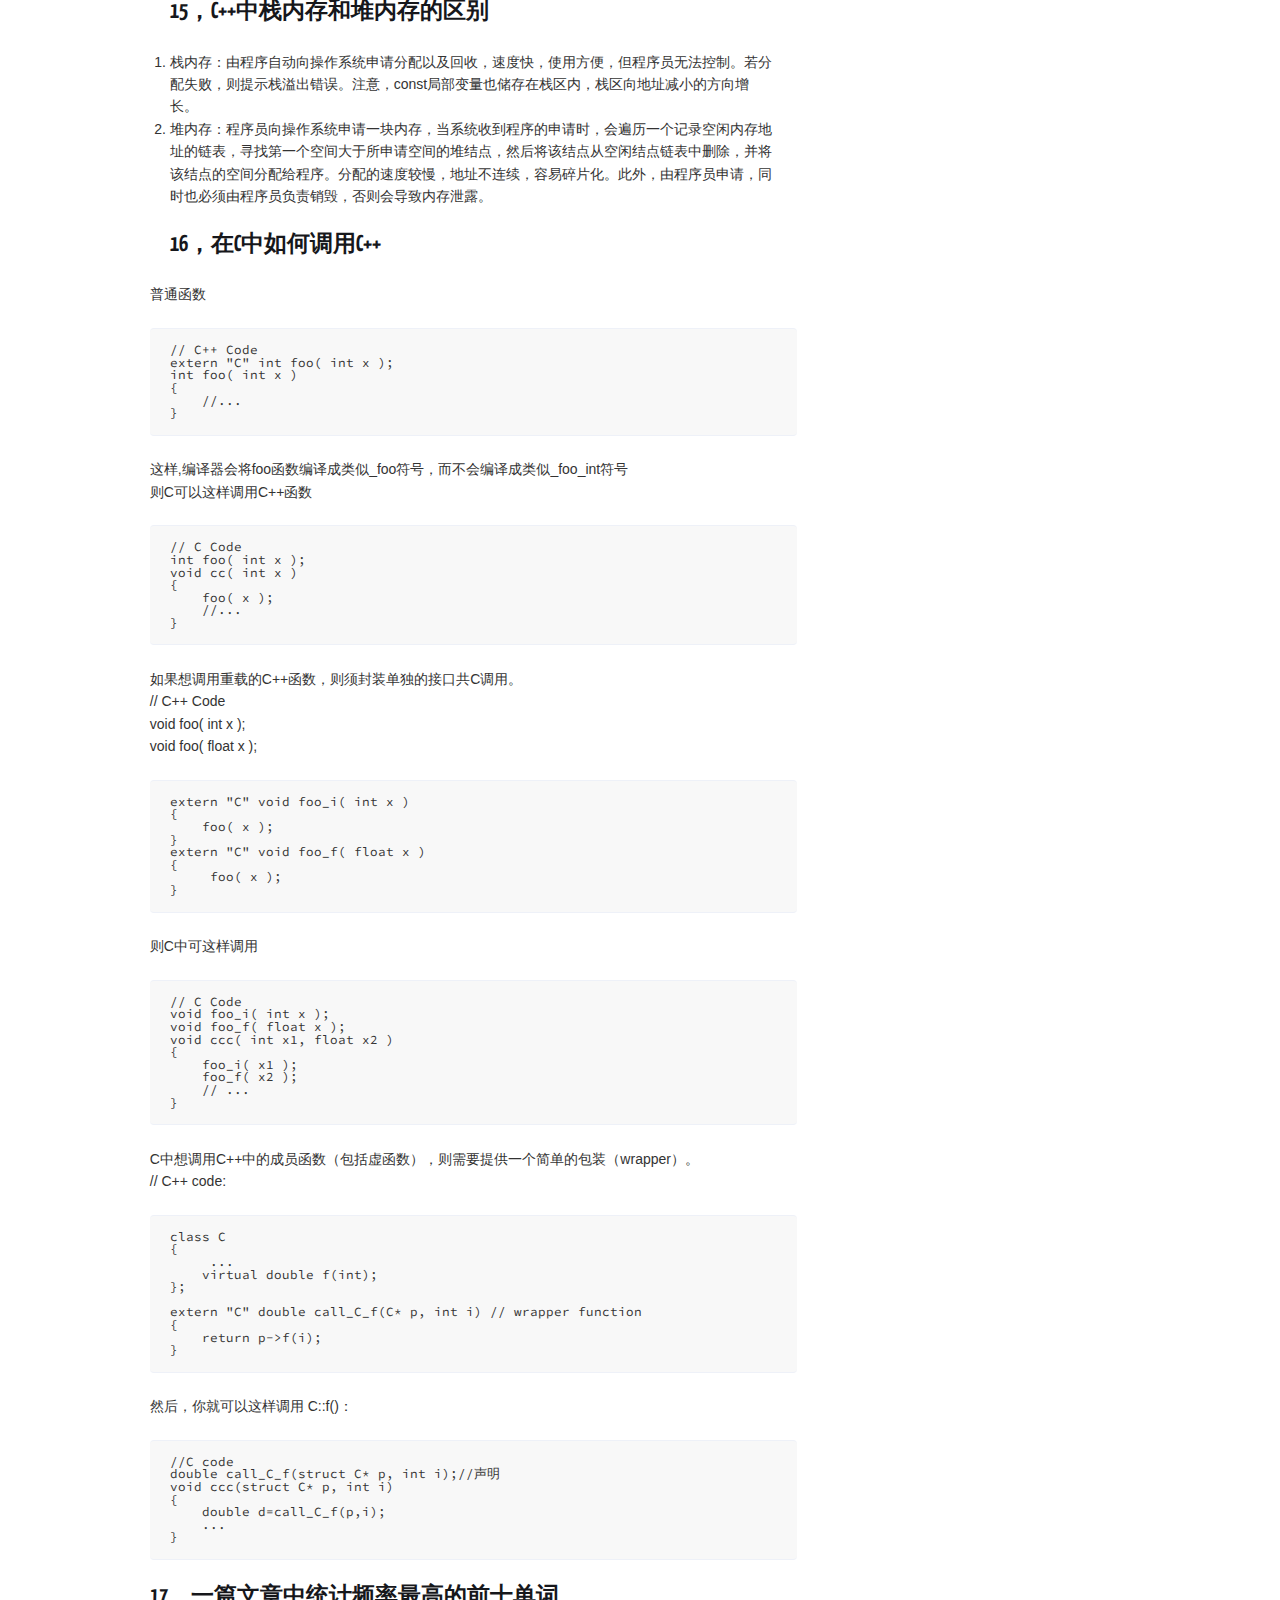
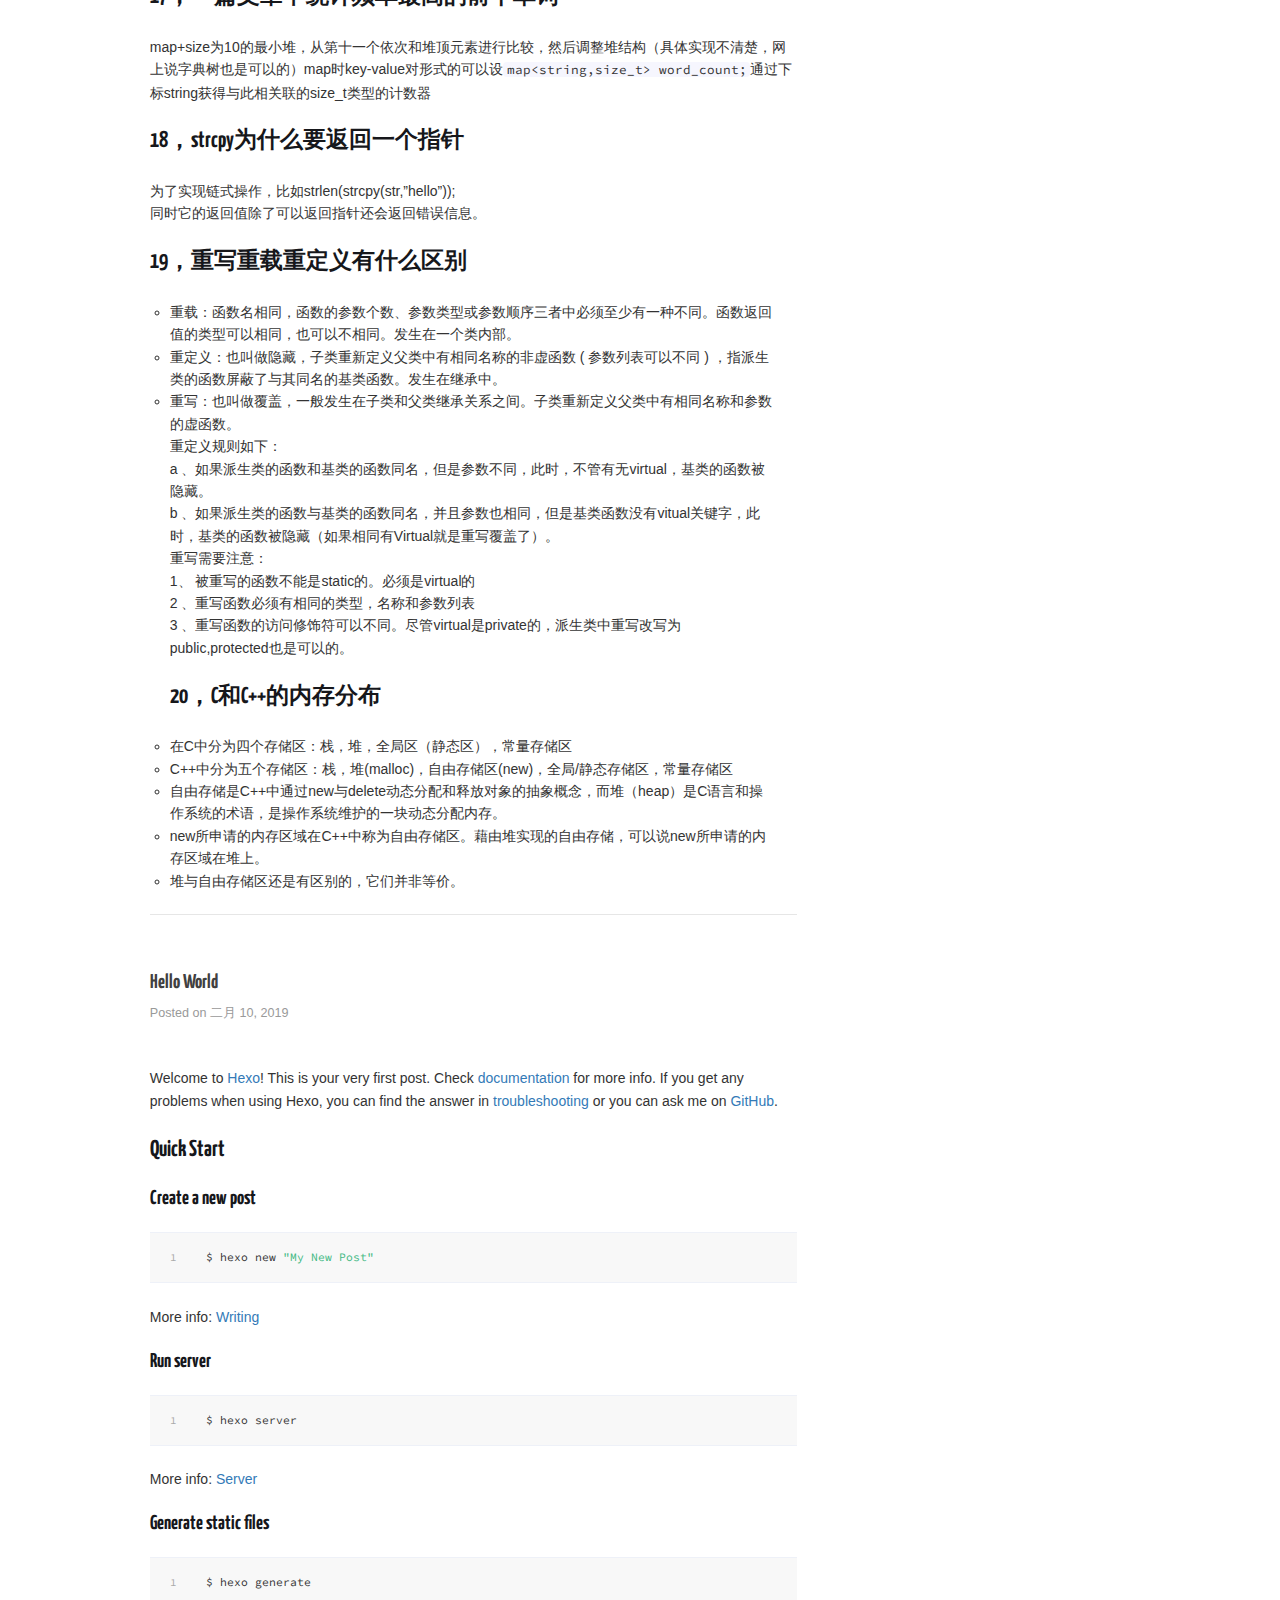
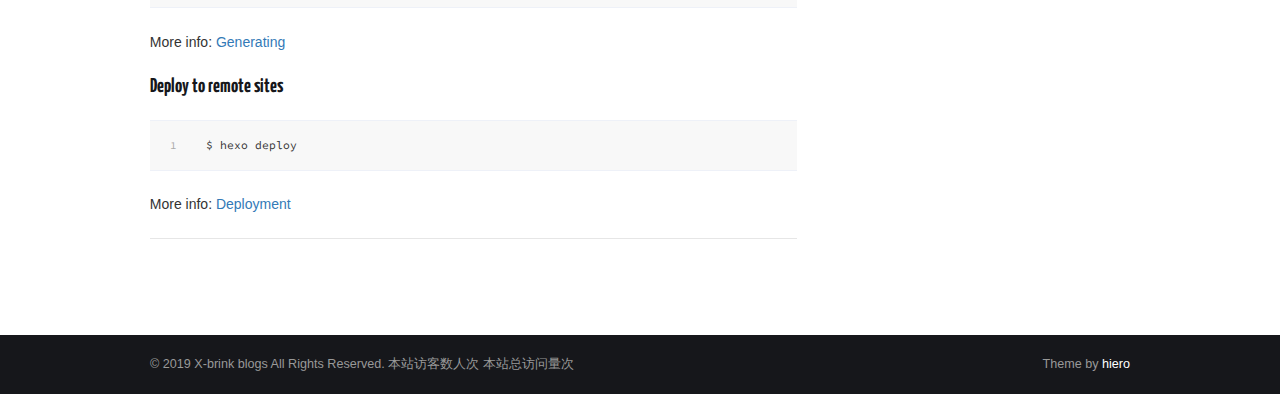
==== commit cd2429dd: "Site updated: 2019-03-06 23:27:06" ====
--- a/index.html
+++ b/index.html
@@ -290,7 +290,12 @@
 <h2 id="19，重写重载重定义有什么区别"><a href="#19，重写重载重定义有什么区别" class="headerlink" title="19，重写重载重定义有什么区别"></a>19，重写重载重定义有什么区别</h2><ul>
 <li>重载：函数名相同，函数的参数个数、参数类型或参数顺序三者中必须至少有一种不同。函数返回值的类型可以相同，也可以不相同。发生在一个类内部。</li>
 <li>重定义：也叫做隐藏，子类重新定义父类中有相同名称的非虚函数 ( 参数列表可以不同 ) ，指派生类的函数屏蔽了与其同名的基类函数。发生在继承中。</li>
-<li>重写：也叫做覆盖，一般发生在子类和父类继承关系之间。子类重新定义父类中有相同名称和参数的虚函数。<br>重定义规则如下：<br>a 、如果派生类的函数和基类的函数同名，但是参数不同，此时，不管有无virtual，基类的函数被隐藏。<br>b 、如果派生类的函数与基类的函数同名，并且参数也相同，但是基类函数没有vitual关键字，此时，基类的函数被隐藏（如果相同有Virtual就是重写覆盖了）。<br>重写需要注意：<br>1、 被重写的函数不能是static的。必须是virtual的<br>2 、重写函数必须有相同的类型，名称和参数列表<br>3 、重写函数的访问修饰符可以不同。尽管virtual是private的，派生类中重写改写为public,protected也是可以的。  </li>
+<li>重写：也叫做覆盖，一般发生在子类和父类继承关系之间。子类重新定义父类中有相同名称和参数的虚函数。<br>重定义规则如下：<br>a 、如果派生类的函数和基类的函数同名，但是参数不同，此时，不管有无virtual，基类的函数被隐藏。<br>b 、如果派生类的函数与基类的函数同名，并且参数也相同，但是基类函数没有vitual关键字，此时，基类的函数被隐藏（如果相同有Virtual就是重写覆盖了）。<br>重写需要注意：<br>1、 被重写的函数不能是static的。必须是virtual的<br>2 、重写函数必须有相同的类型，名称和参数列表<br>3 、重写函数的访问修饰符可以不同。尽管virtual是private的，派生类中重写改写为public,protected也是可以的。  <h2 id="20，C和C-的内存分布"><a href="#20，C和C-的内存分布" class="headerlink" title="20，C和C++的内存分布"></a>20，C和C++的内存分布</h2></li>
+<li>在C中分为四个存储区：栈，堆，全局区（静态区），常量存储区</li>
+<li>C++中分为五个存储区：栈，堆(malloc)，自由存储区(new)，全局/静态存储区，常量存储区</li>
+<li>自由存储是C++中通过new与delete动态分配和释放对象的抽象概念，而堆（heap）是C语言和操作系统的术语，是操作系统维护的一块动态分配内存。</li>
+<li>new所申请的内存区域在C++中称为自由存储区。藉由堆实现的自由存储，可以说new所申请的内存区域在堆上。</li>
+<li>堆与自由存储区还是有区别的，它们并非等价。</li>
 </ul>
 
       
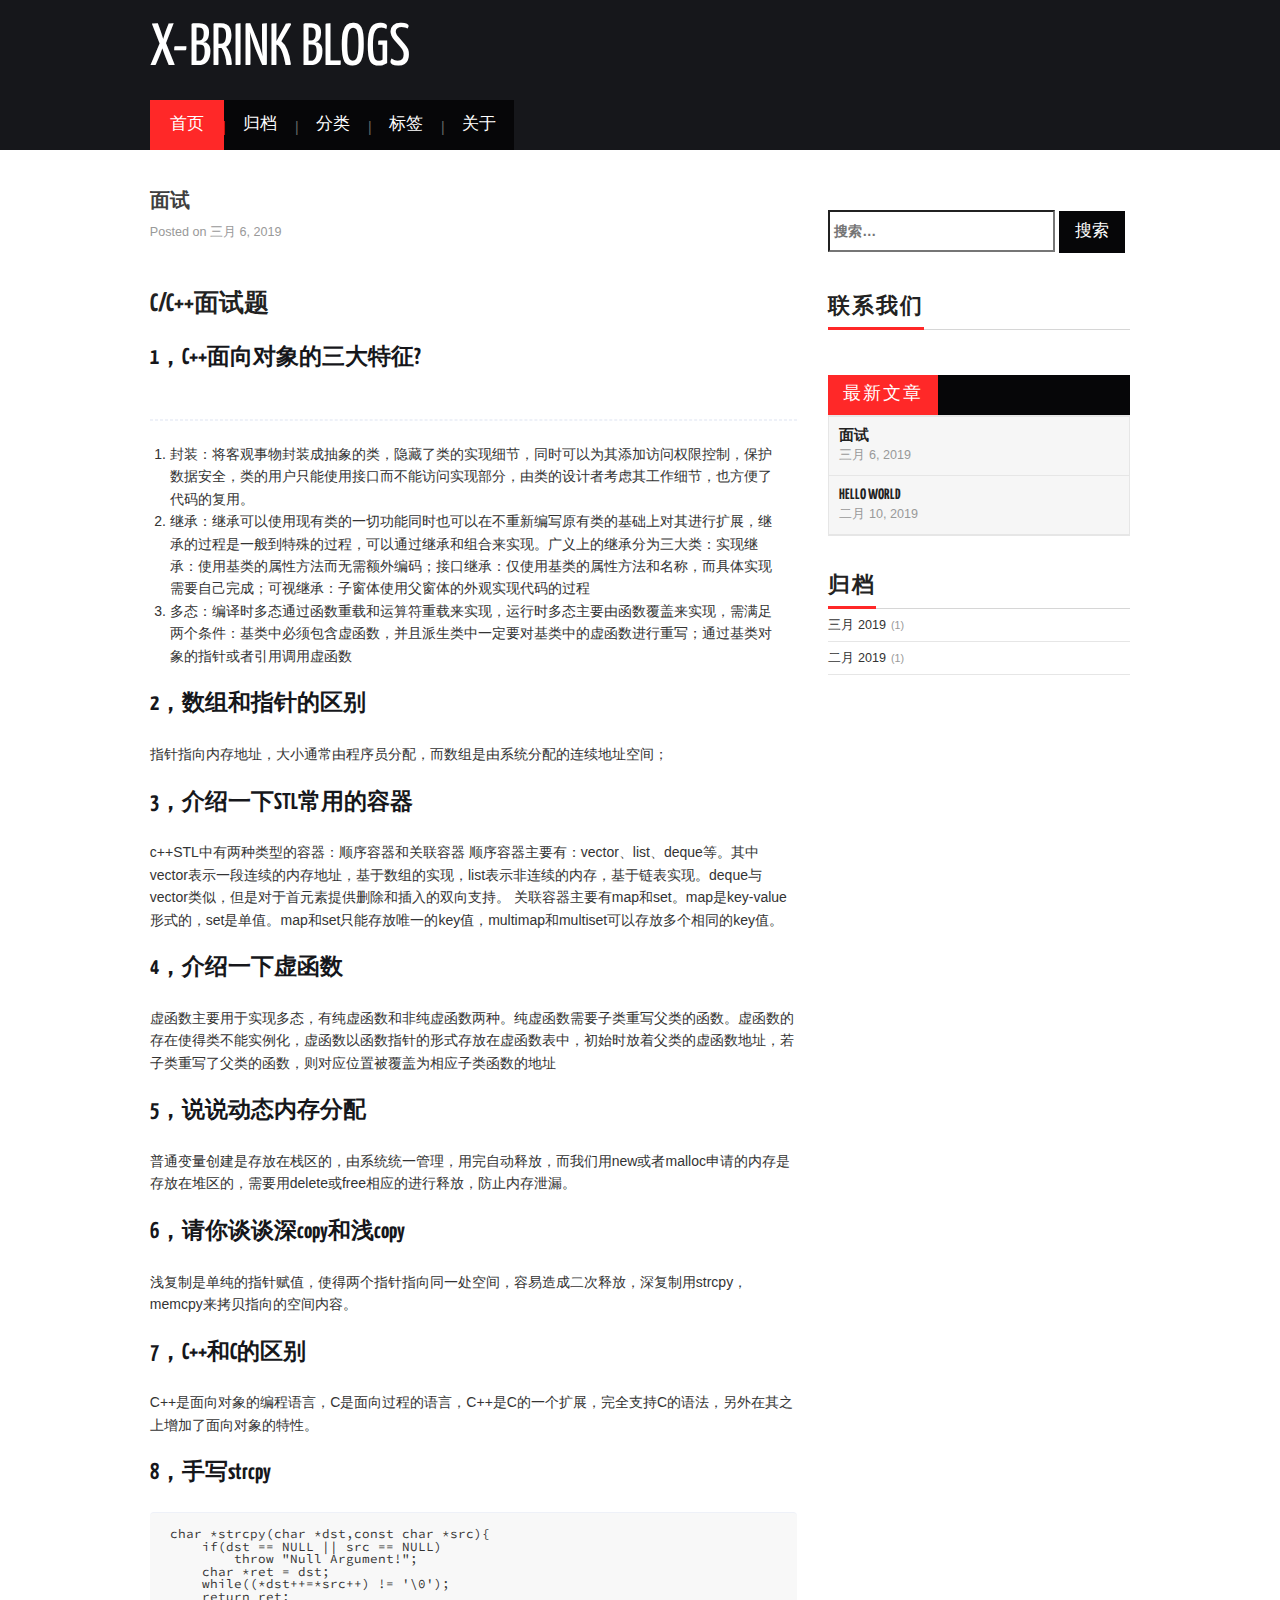
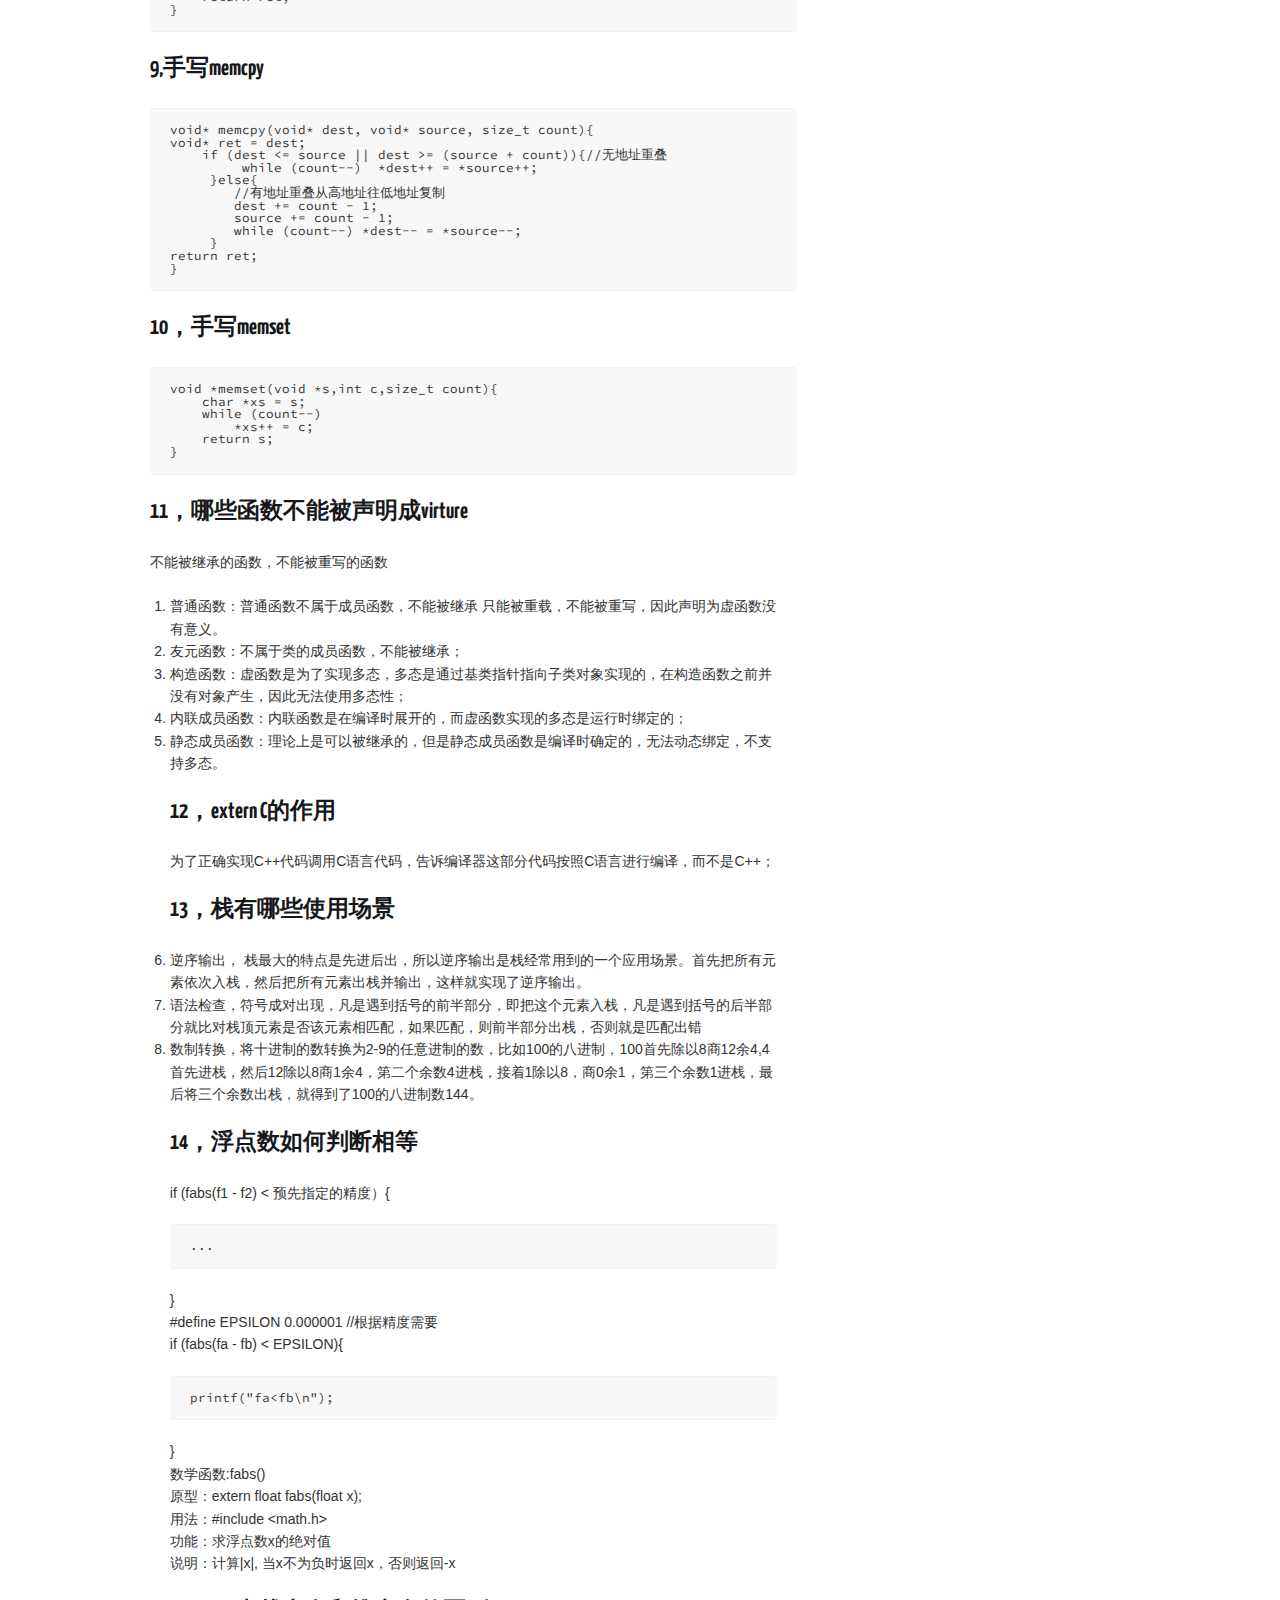
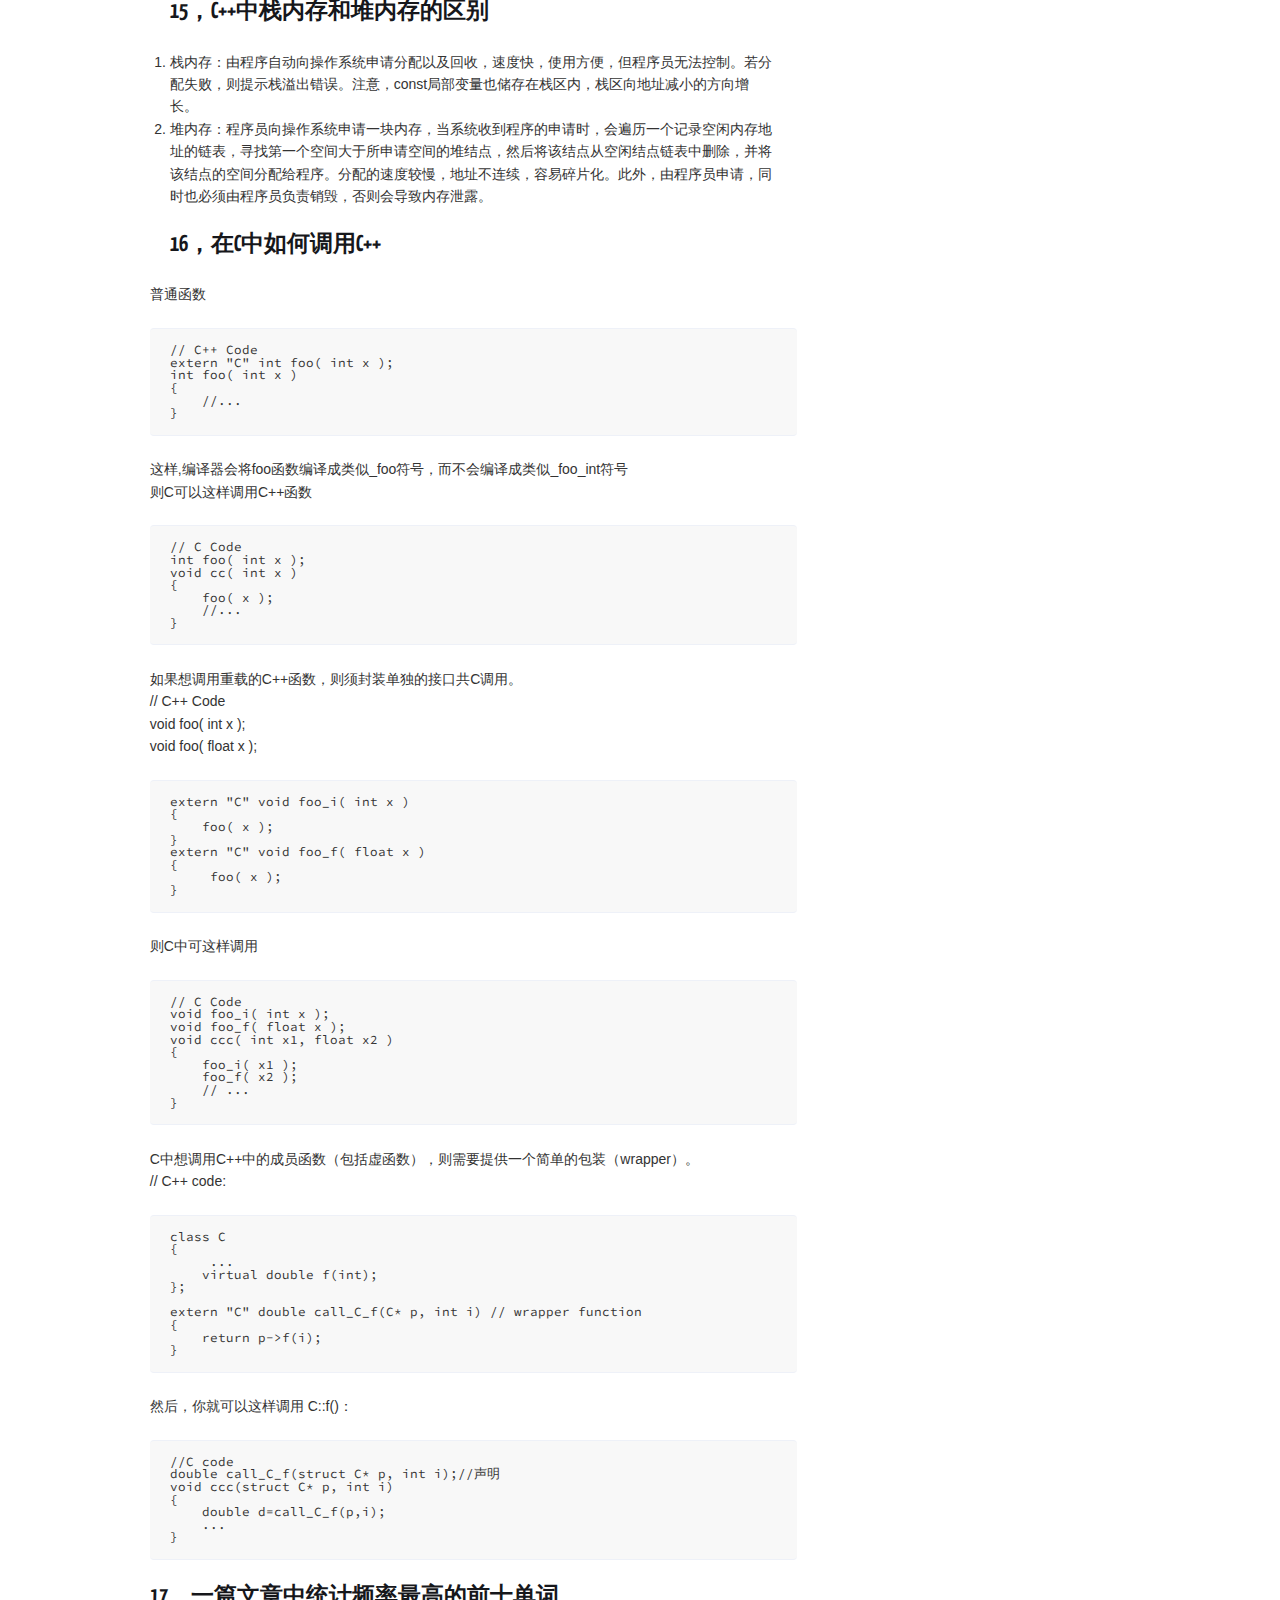
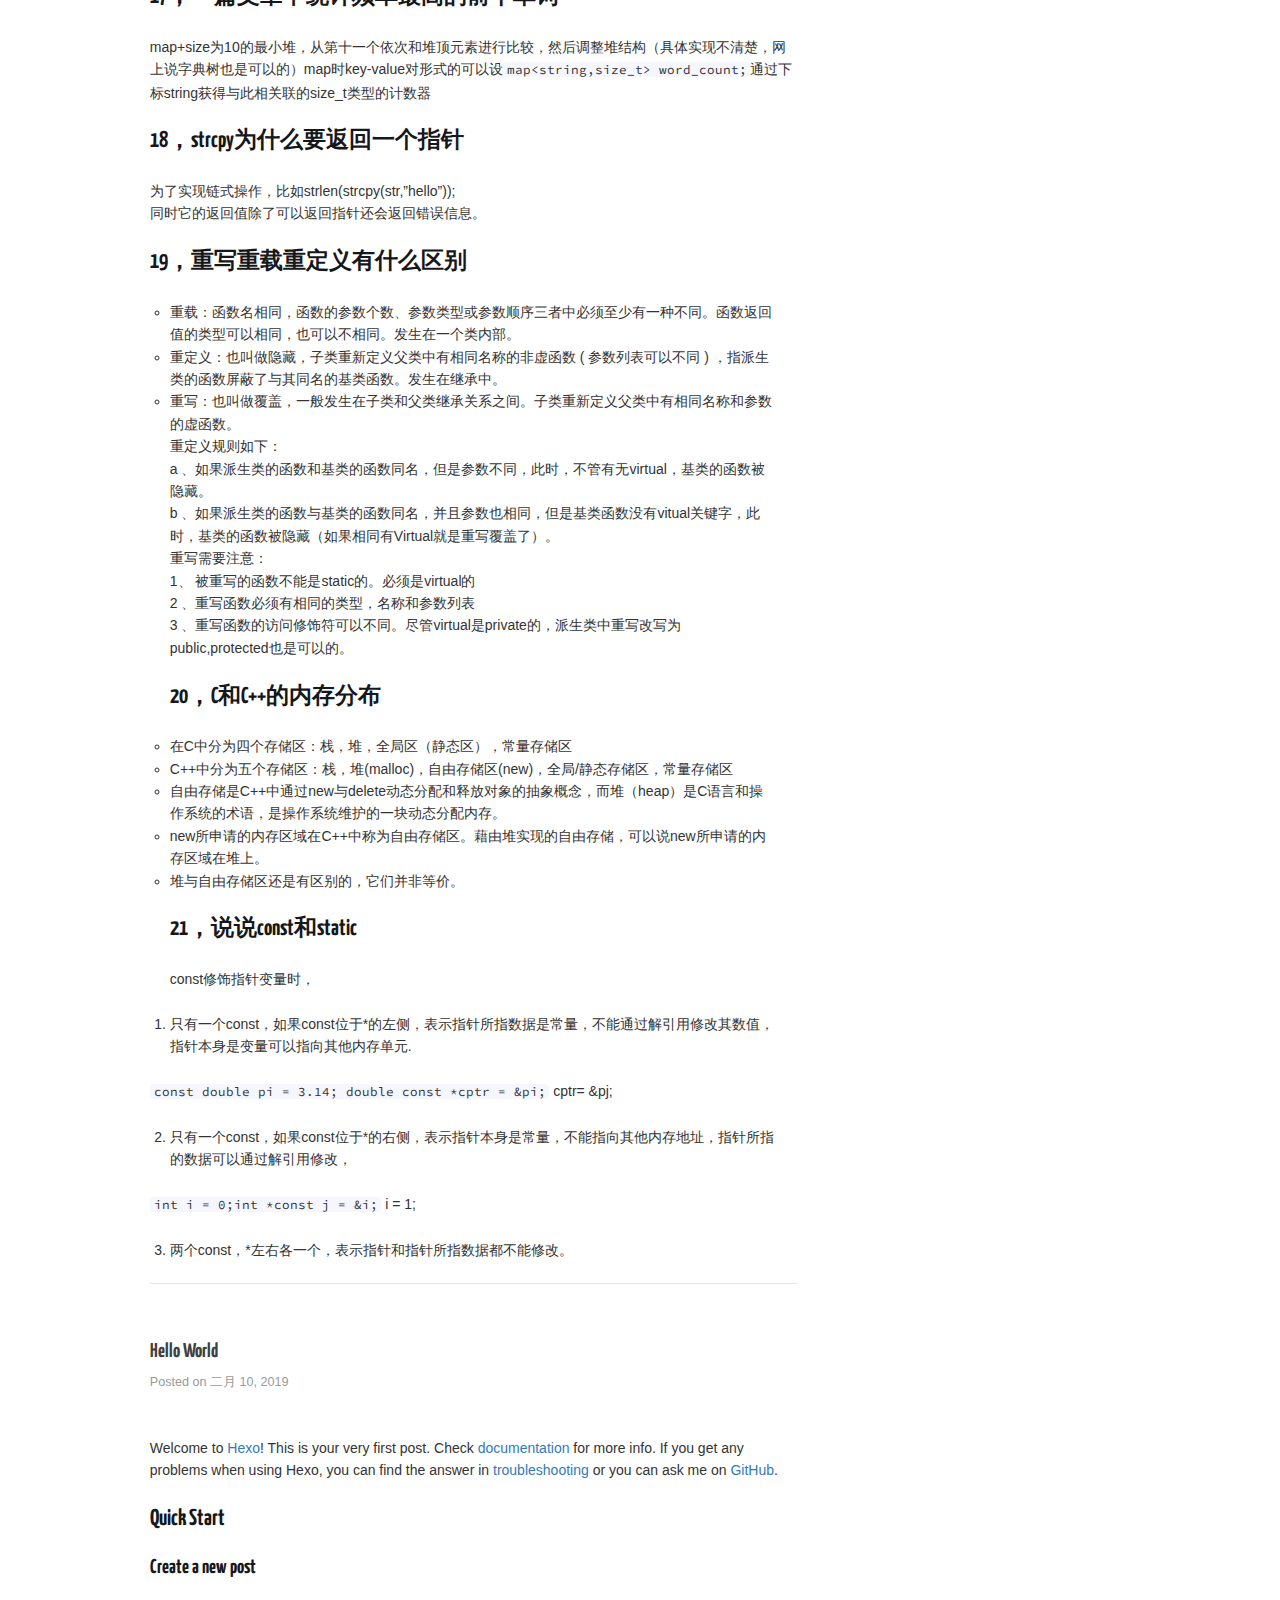
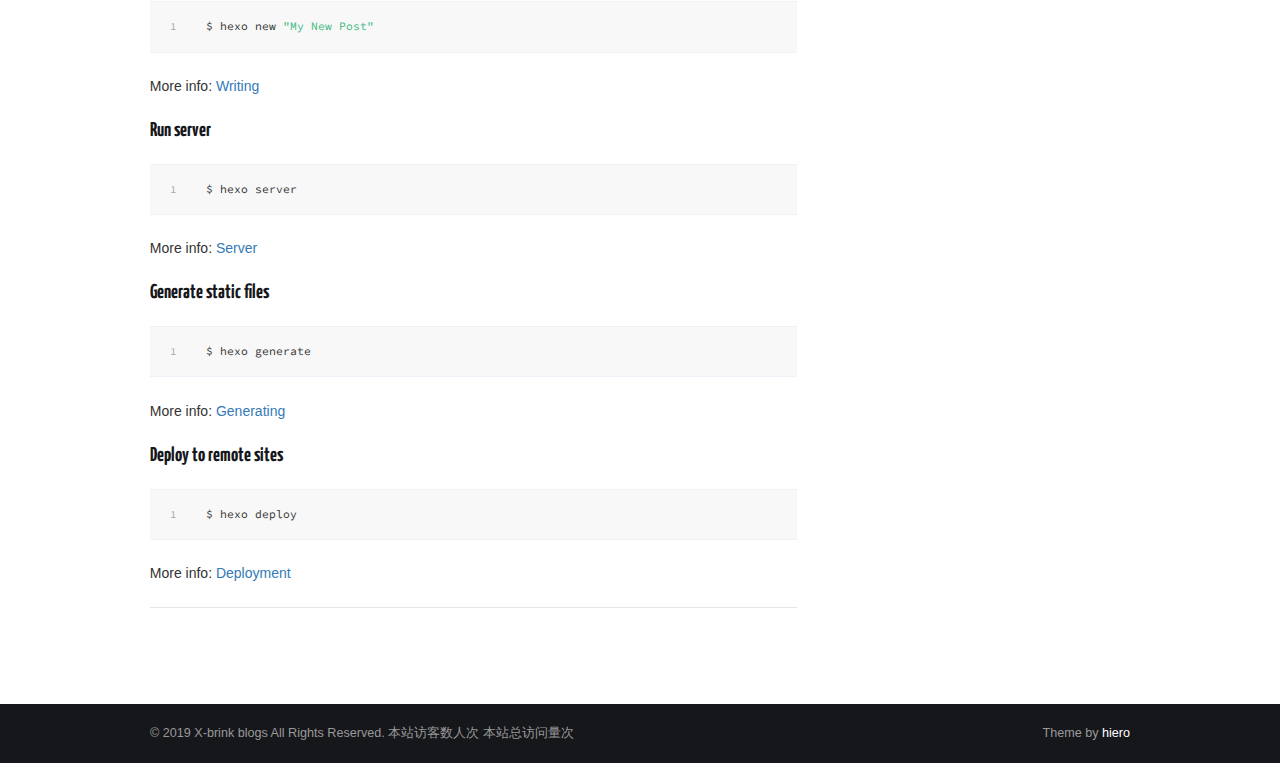
==== commit 22dbceda: "Site updated: 2019-03-07 12:45:58" ====
--- a/index.html
+++ b/index.html
@@ -295,8 +295,19 @@
 <li>C++中分为五个存储区：栈，堆(malloc)，自由存储区(new)，全局/静态存储区，常量存储区</li>
 <li>自由存储是C++中通过new与delete动态分配和释放对象的抽象概念，而堆（heap）是C语言和操作系统的术语，是操作系统维护的一块动态分配内存。</li>
 <li>new所申请的内存区域在C++中称为自由存储区。藉由堆实现的自由存储，可以说new所申请的内存区域在堆上。</li>
-<li>堆与自由存储区还是有区别的，它们并非等价。</li>
+<li>堆与自由存储区还是有区别的，它们并非等价。<h2 id="21，说说const和static"><a href="#21，说说const和static" class="headerlink" title="21，说说const和static"></a>21，说说const和static</h2>const修饰指针变量时，  </li>
 </ul>
+<ol>
+<li>只有一个const，如果const位于*的左侧，表示指针所指数据是常量，不能通过解引用修改其数值，指针本身是变量可以指向其他内存单元.  </li>
+</ol>
+<p><code>const double pi = 3.14;  double const *cptr = &amp;pi;</code>  cptr= &pj;  </p>
+<ol start="2">
+<li>只有一个const，如果const位于*的右侧，表示指针本身是常量，不能指向其他内存地址，指针所指的数据可以通过解引用修改，     </li>
+</ol>
+<p><code>int i = 0;int *const j = &amp;i;</code>  i = 1;  </p>
+<ol start="3">
+<li>两个const，*左右各一个，表示指针和指针所指数据都不能修改。</li>
+</ol>
 
       
     </div>
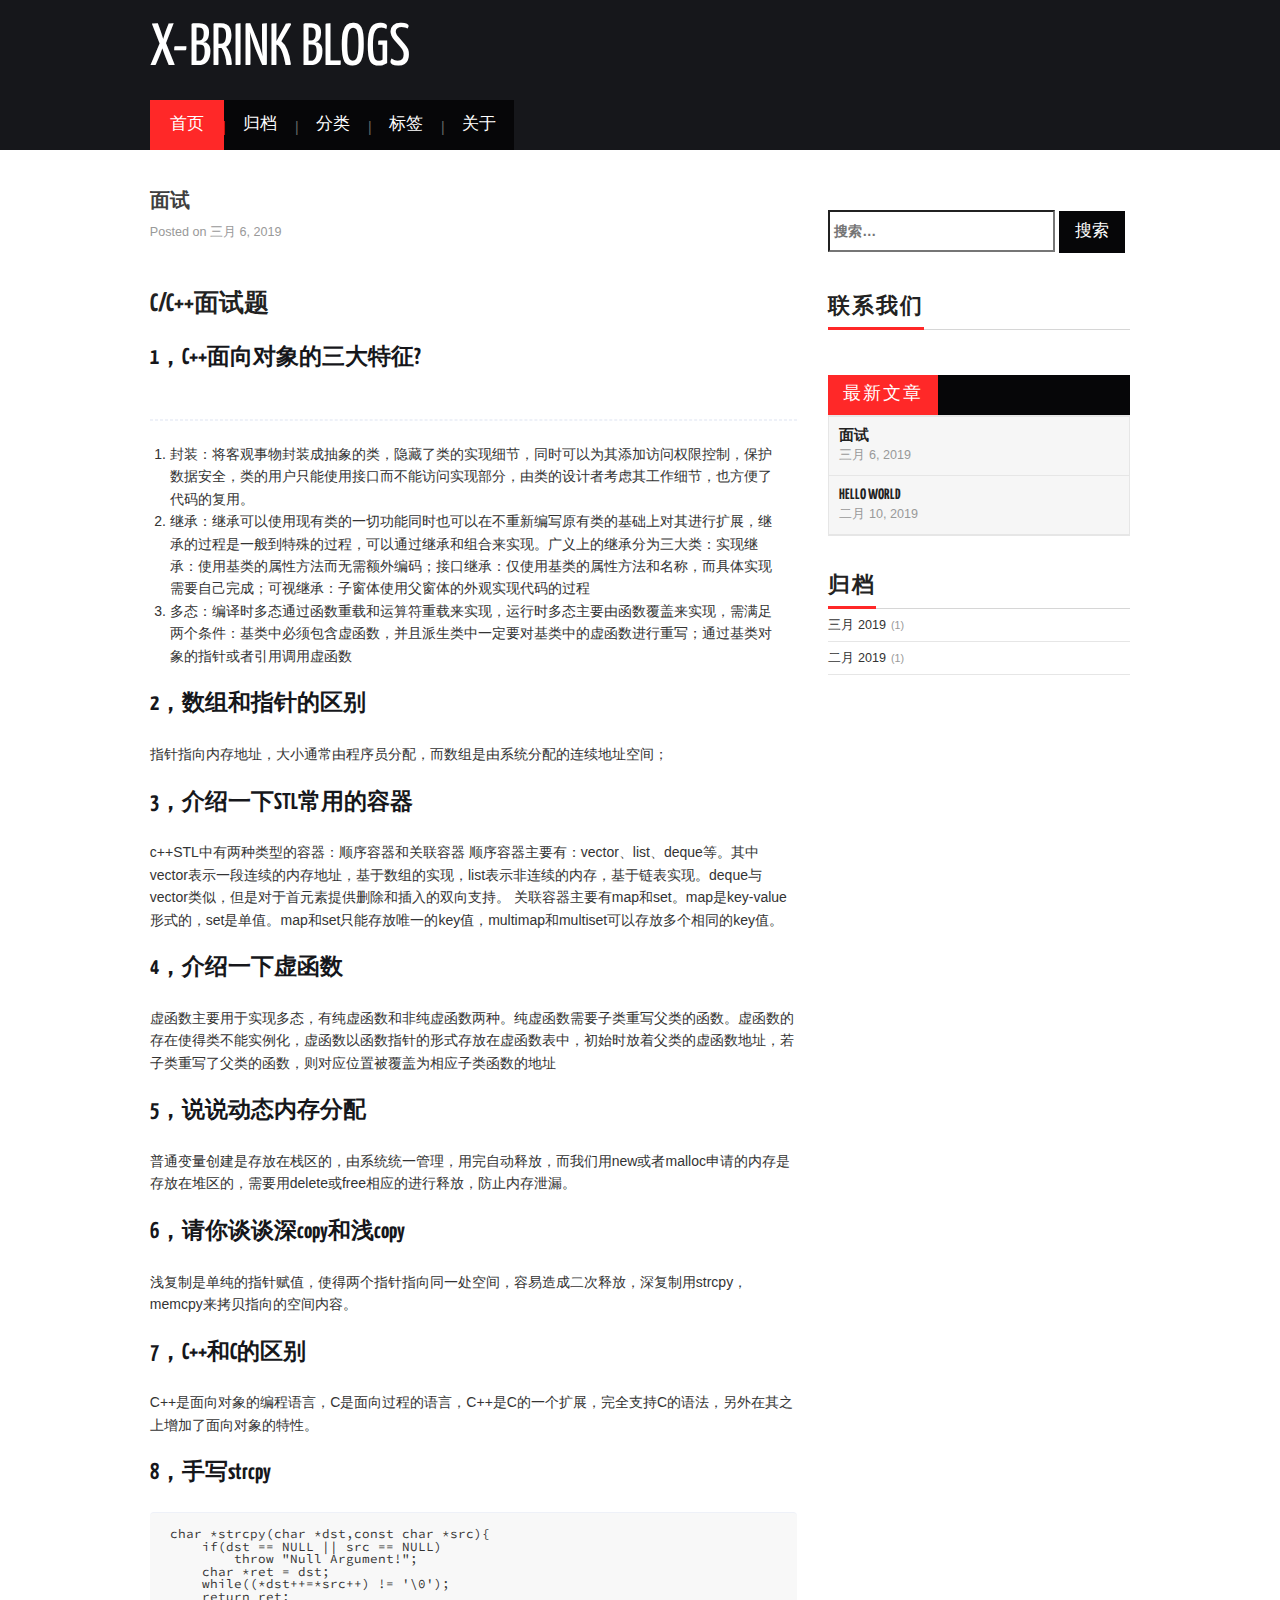
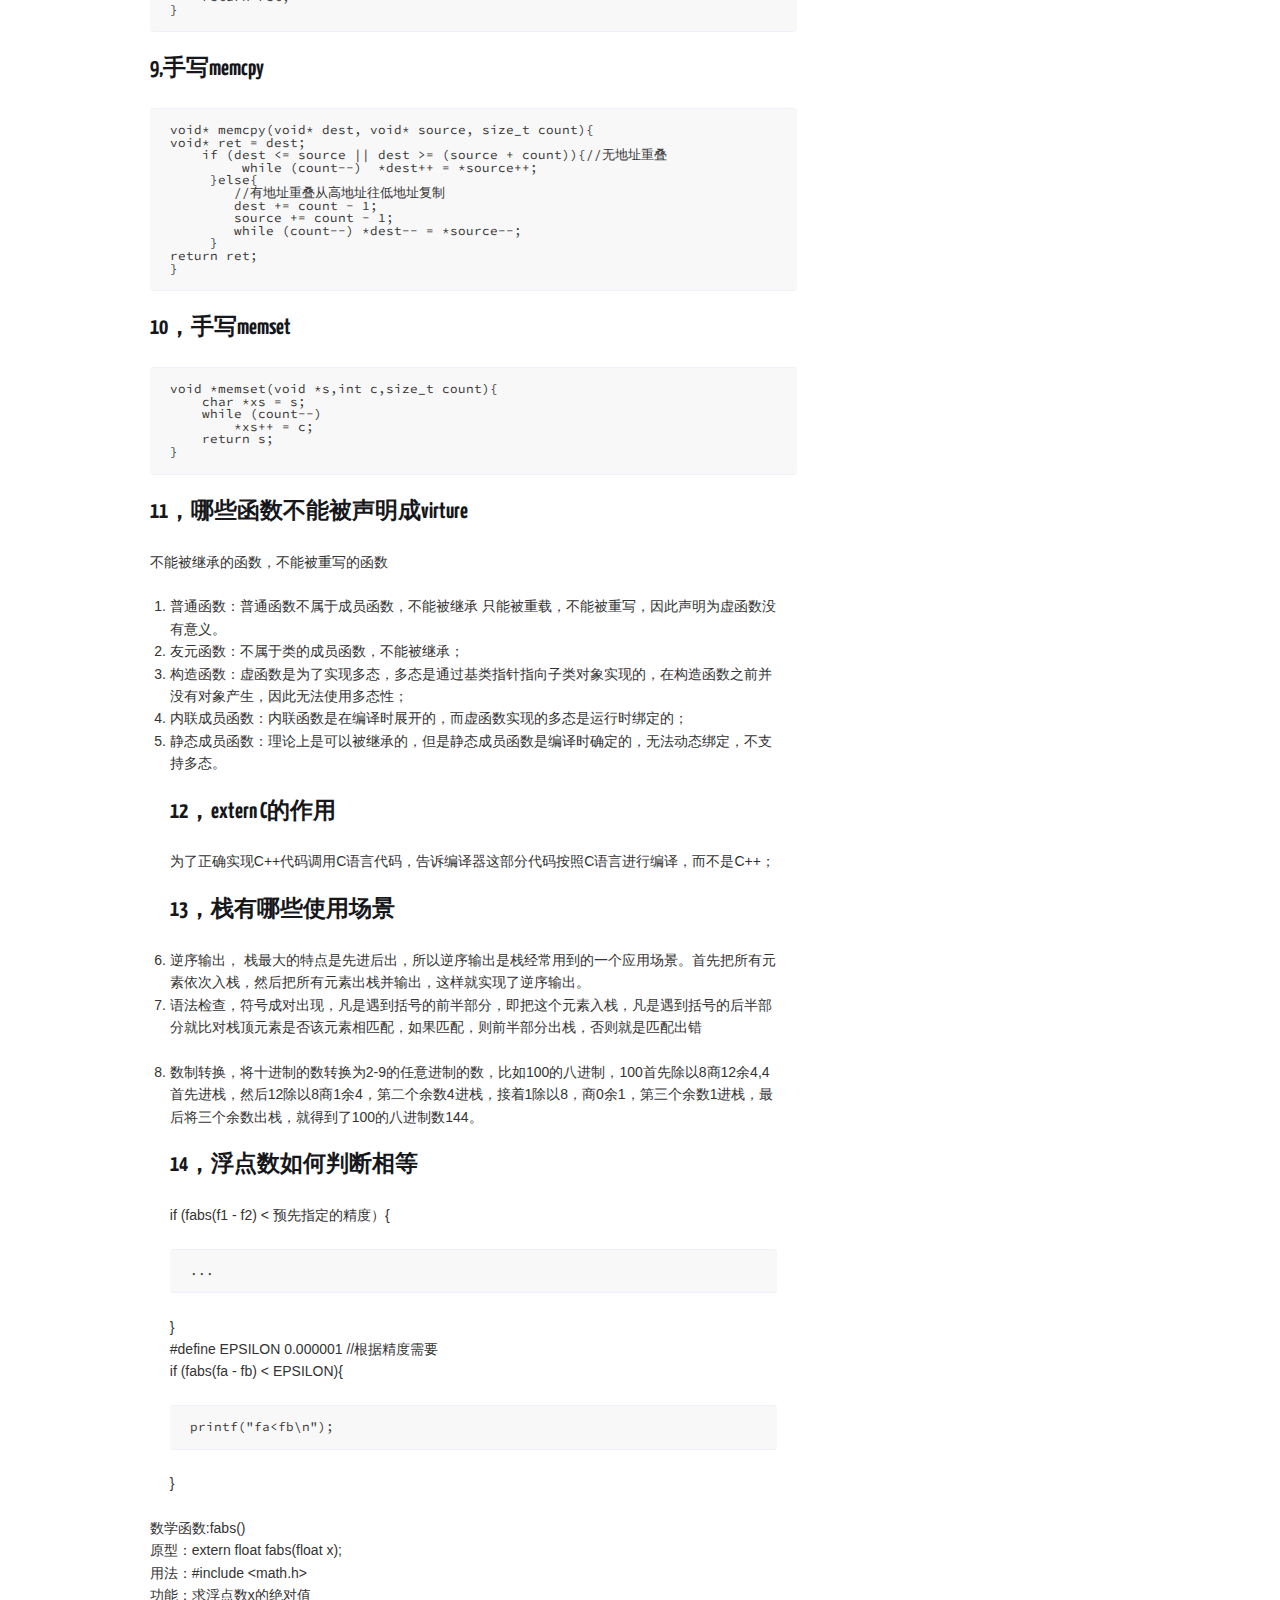
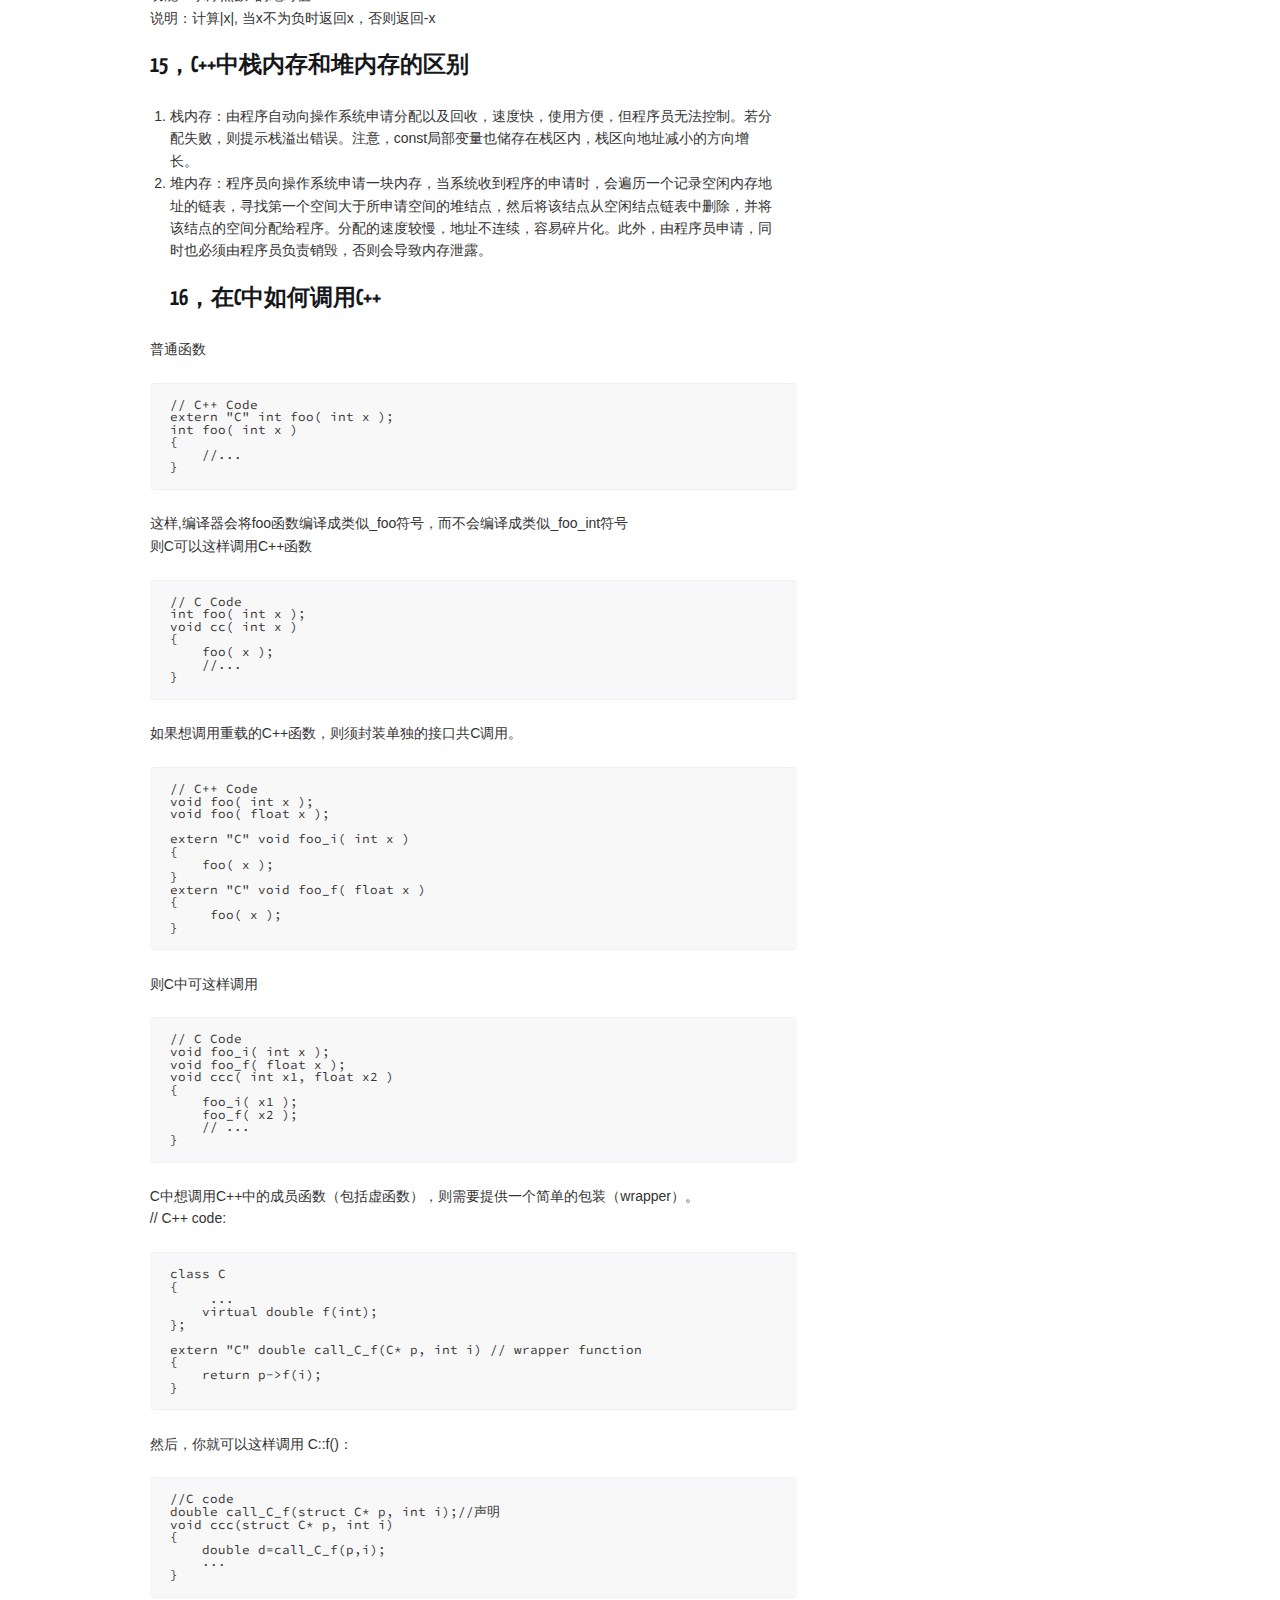
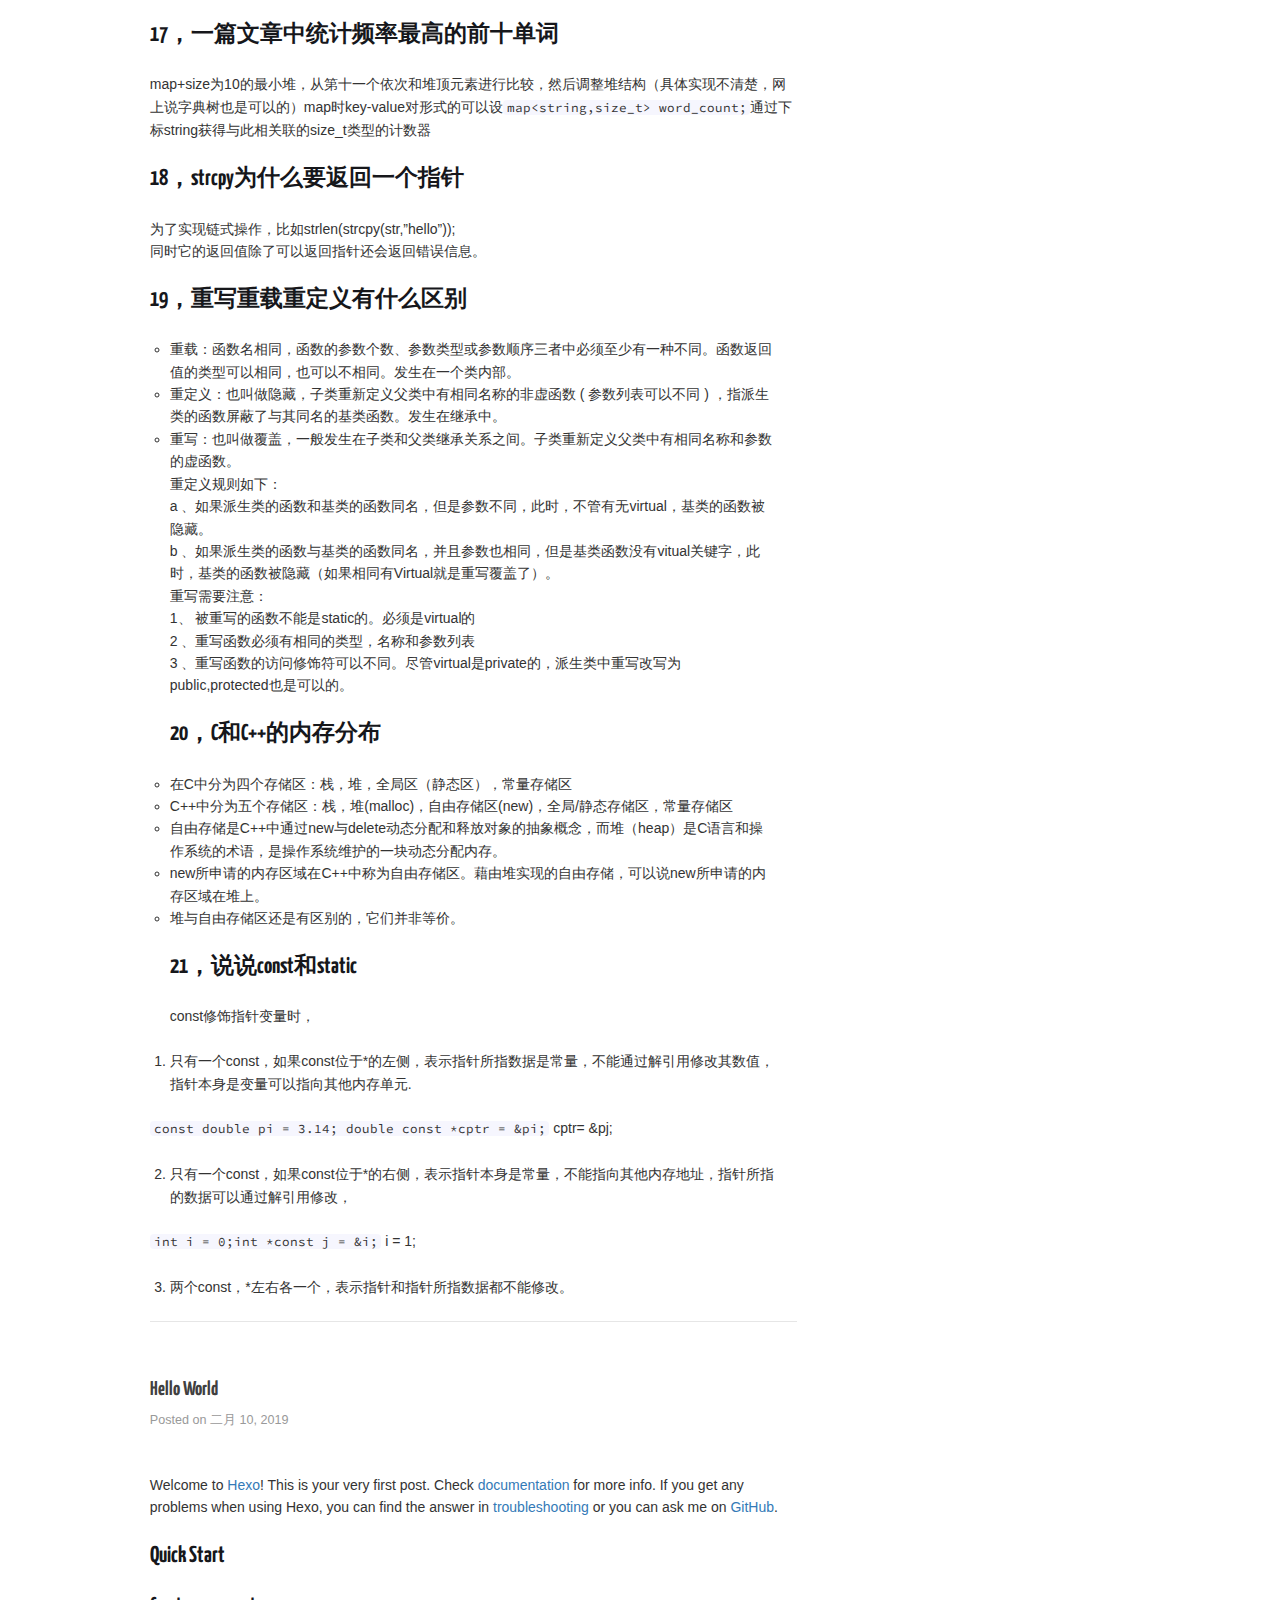
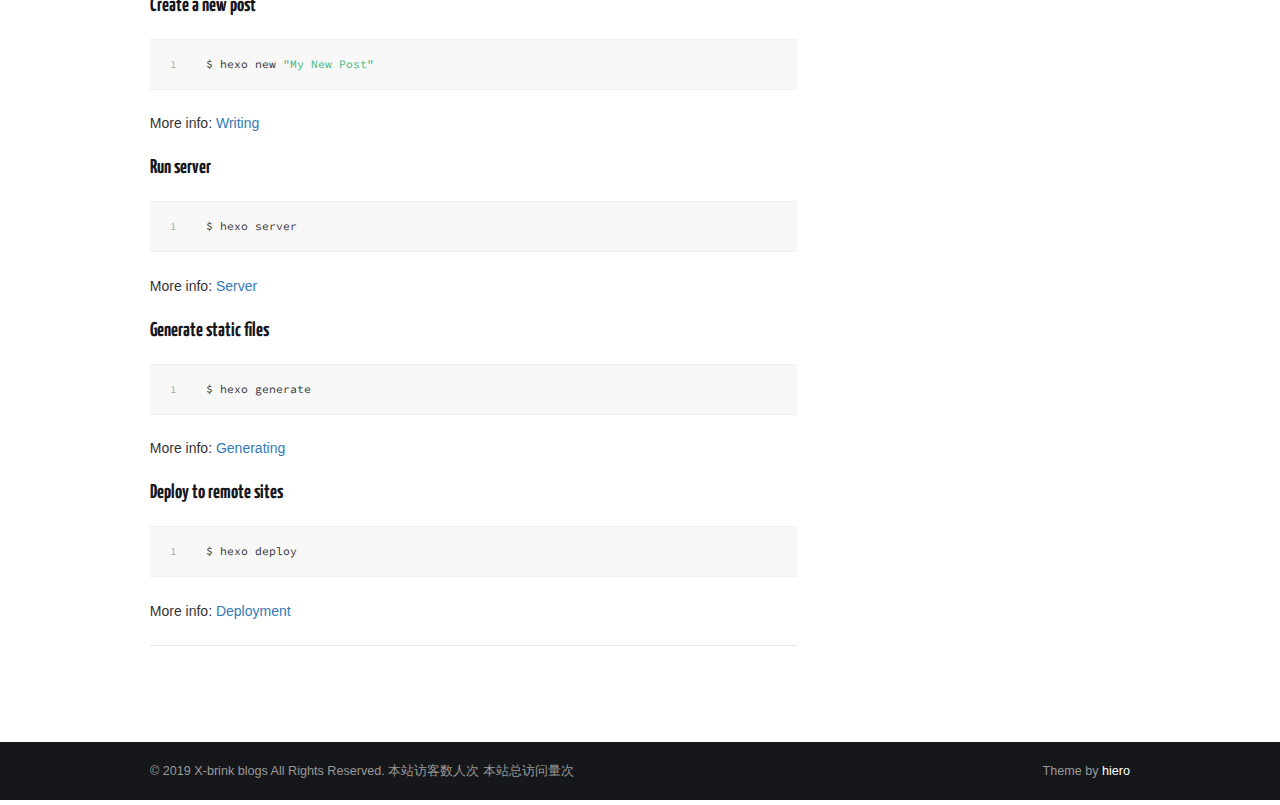
==== commit 6d8d9133: "Site updated: 2019-03-19 15:17:31" ====
--- a/index.html
+++ b/index.html
@@ -224,11 +224,16 @@
 <li>静态成员函数：理论上是可以被继承的，但是静态成员函数是编译时确定的，无法动态绑定，不支持多态。<h2 id="12，extern-C的作用"><a href="#12，extern-C的作用" class="headerlink" title="12，extern C的作用"></a>12，extern C的作用</h2>为了正确实现C++代码调用C语言代码，告诉编译器这部分代码按照C语言进行编译，而不是C++；<h2 id="13，栈有哪些使用场景"><a href="#13，栈有哪些使用场景" class="headerlink" title="13，栈有哪些使用场景"></a>13，栈有哪些使用场景</h2></li>
 <li>逆序输出，    栈最大的特点是先进后出，所以逆序输出是栈经常用到的一个应用场景。首先把所有元素依次入栈，然后把所有元素出栈并输出，这样就实现了逆序输出。</li>
 <li>语法检查，符号成对出现，凡是遇到括号的前半部分，即把这个元素入栈，凡是遇到括号的后半部分就比对栈顶元素是否该元素相匹配，如果匹配，则前半部分出栈，否则就是匹配出错</li>
-<li>数制转换，将十进制的数转换为2-9的任意进制的数，比如100的八进制，100首先除以8商12余4,4首先进栈，然后12除以8商1余4，第二个余数4进栈，接着1除以8，商0余1，第三个余数1进栈，最后将三个余数出栈，就得到了100的八进制数144。<h2 id="14，浮点数如何判断相等"><a href="#14，浮点数如何判断相等" class="headerlink" title="14，浮点数如何判断相等"></a>14，浮点数如何判断相等</h2> if (fabs(f1 - f2) &lt; 预先指定的精度）{<pre><code>...
-</code></pre> }<br> #define EPSILON 0.000001 //根据精度需要<br> if (fabs(fa - fb) &lt; EPSILON){<pre><code>printf(&quot;fa&lt;fb\n&quot;);
-</code></pre> }<br>数学函数:fabs()<br>原型：extern float fabs(float x);<br>用法：#include &lt;math.h&gt;<br>功能：求浮点数x的绝对值<br>说明：计算|x|, 当x不为负时返回x，否则返回-x<h2 id="15，C-中栈内存和堆内存的区别"><a href="#15，C-中栈内存和堆内存的区别" class="headerlink" title="15，C++中栈内存和堆内存的区别"></a>15，C++中栈内存和堆内存的区别</h2></li>
+<li><p>数制转换，将十进制的数转换为2-9的任意进制的数，比如100的八进制，100首先除以8商12余4,4首先进栈，然后12除以8商1余4，第二个余数4进栈，接着1除以8，商0余1，第三个余数1进栈，最后将三个余数出栈，就得到了100的八进制数144。</p>
+<h2 id="14，浮点数如何判断相等"><a href="#14，浮点数如何判断相等" class="headerlink" title="14，浮点数如何判断相等"></a>14，浮点数如何判断相等</h2><p> if (fabs(f1 - f2) &lt; 预先指定的精度）{</p>
+<pre><code>...
+</code></pre><p> }<br> #define EPSILON 0.000001 //根据精度需要<br> if (fabs(fa - fb) &lt; EPSILON){</p>
+<pre><code>printf(&quot;fa&lt;fb\n&quot;);
+</code></pre><p> }</p>
+</li>
 </ol>
-<ol>
+<p>数学函数:fabs()<br>原型：extern float fabs(float x);<br>用法：#include &lt;math.h&gt;<br>功能：求浮点数x的绝对值<br>说明：计算|x|, 当x不为负时返回x，否则返回-x</p>
+<h2 id="15，C-中栈内存和堆内存的区别"><a href="#15，C-中栈内存和堆内存的区别" class="headerlink" title="15，C++中栈内存和堆内存的区别"></a>15，C++中栈内存和堆内存的区别</h2><ol>
 <li>栈内存：由程序自动向操作系统申请分配以及回收，速度快，使用方便，但程序员无法控制。若分配失败，则提示栈溢出错误。注意，const局部变量也储存在栈区内，栈区向地址减小的方向增长。</li>
 <li>堆内存：程序员向操作系统申请一块内存，当系统收到程序的申请时，会遍历一个记录空闲内存地址的链表，寻找第一个空间大于所申请空间的堆结点，然后将该结点从空闲结点链表中删除，并将该结点的空间分配给程序。分配的速度较慢，地址不连续，容易碎片化。此外，由程序员申请，同时也必须由程序员负责销毁，否则会导致内存泄露。<h2 id="16，在C中如何调用C"><a href="#16，在C中如何调用C" class="headerlink" title="16，在C中如何调用C++"></a>16，在C中如何调用C++</h2></li>
 </ol>
@@ -247,8 +252,12 @@
     foo( x );
     //...
 }
-</code></pre><p>如果想调用重载的C++函数，则须封装单独的接口共C调用。<br>    // C++ Code<br>    void foo( int x );<br>    void foo( float x );</p>
-<pre><code>extern &quot;C&quot; void foo_i( int x )
+</code></pre><p>如果想调用重载的C++函数，则须封装单独的接口共C调用。</p>
+<pre><code>// C++ Code
+void foo( int x );
+void foo( float x );
+
+extern &quot;C&quot; void foo_i( int x )
 {
     foo( x );
 }
